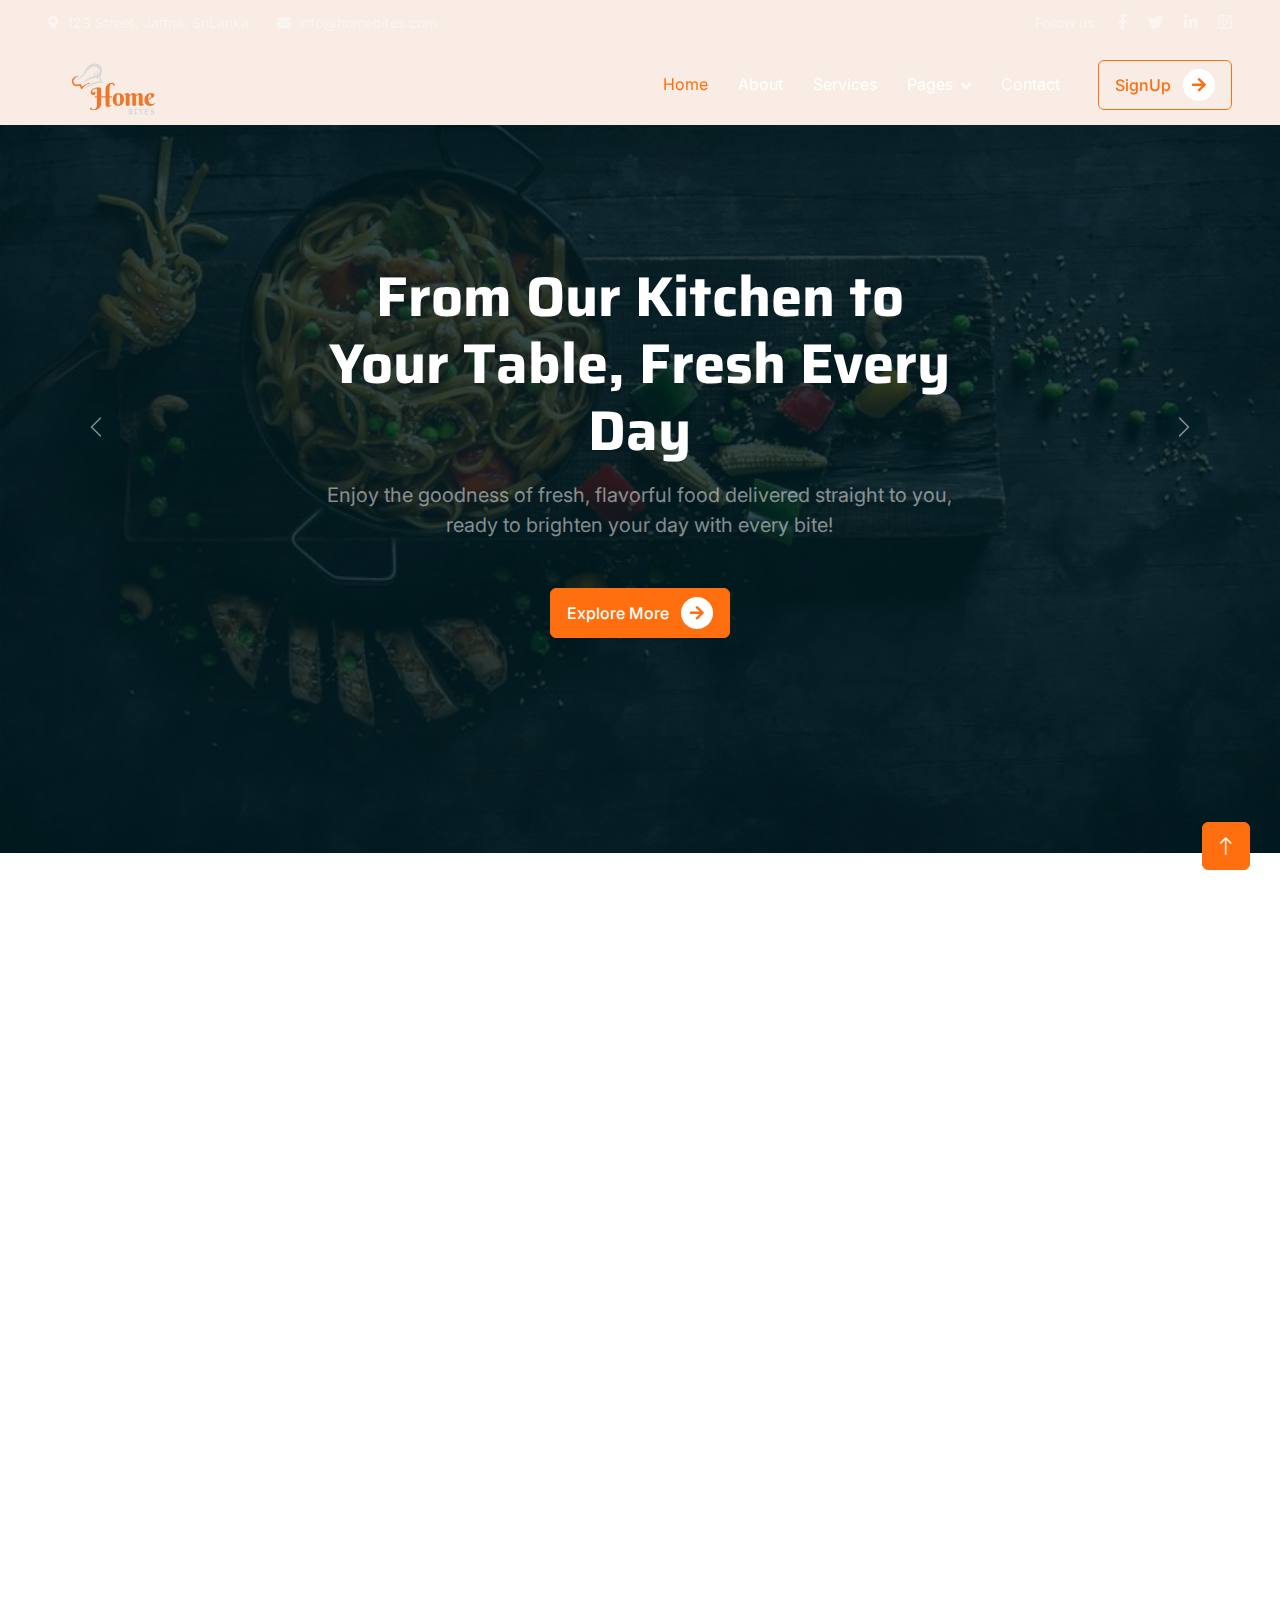
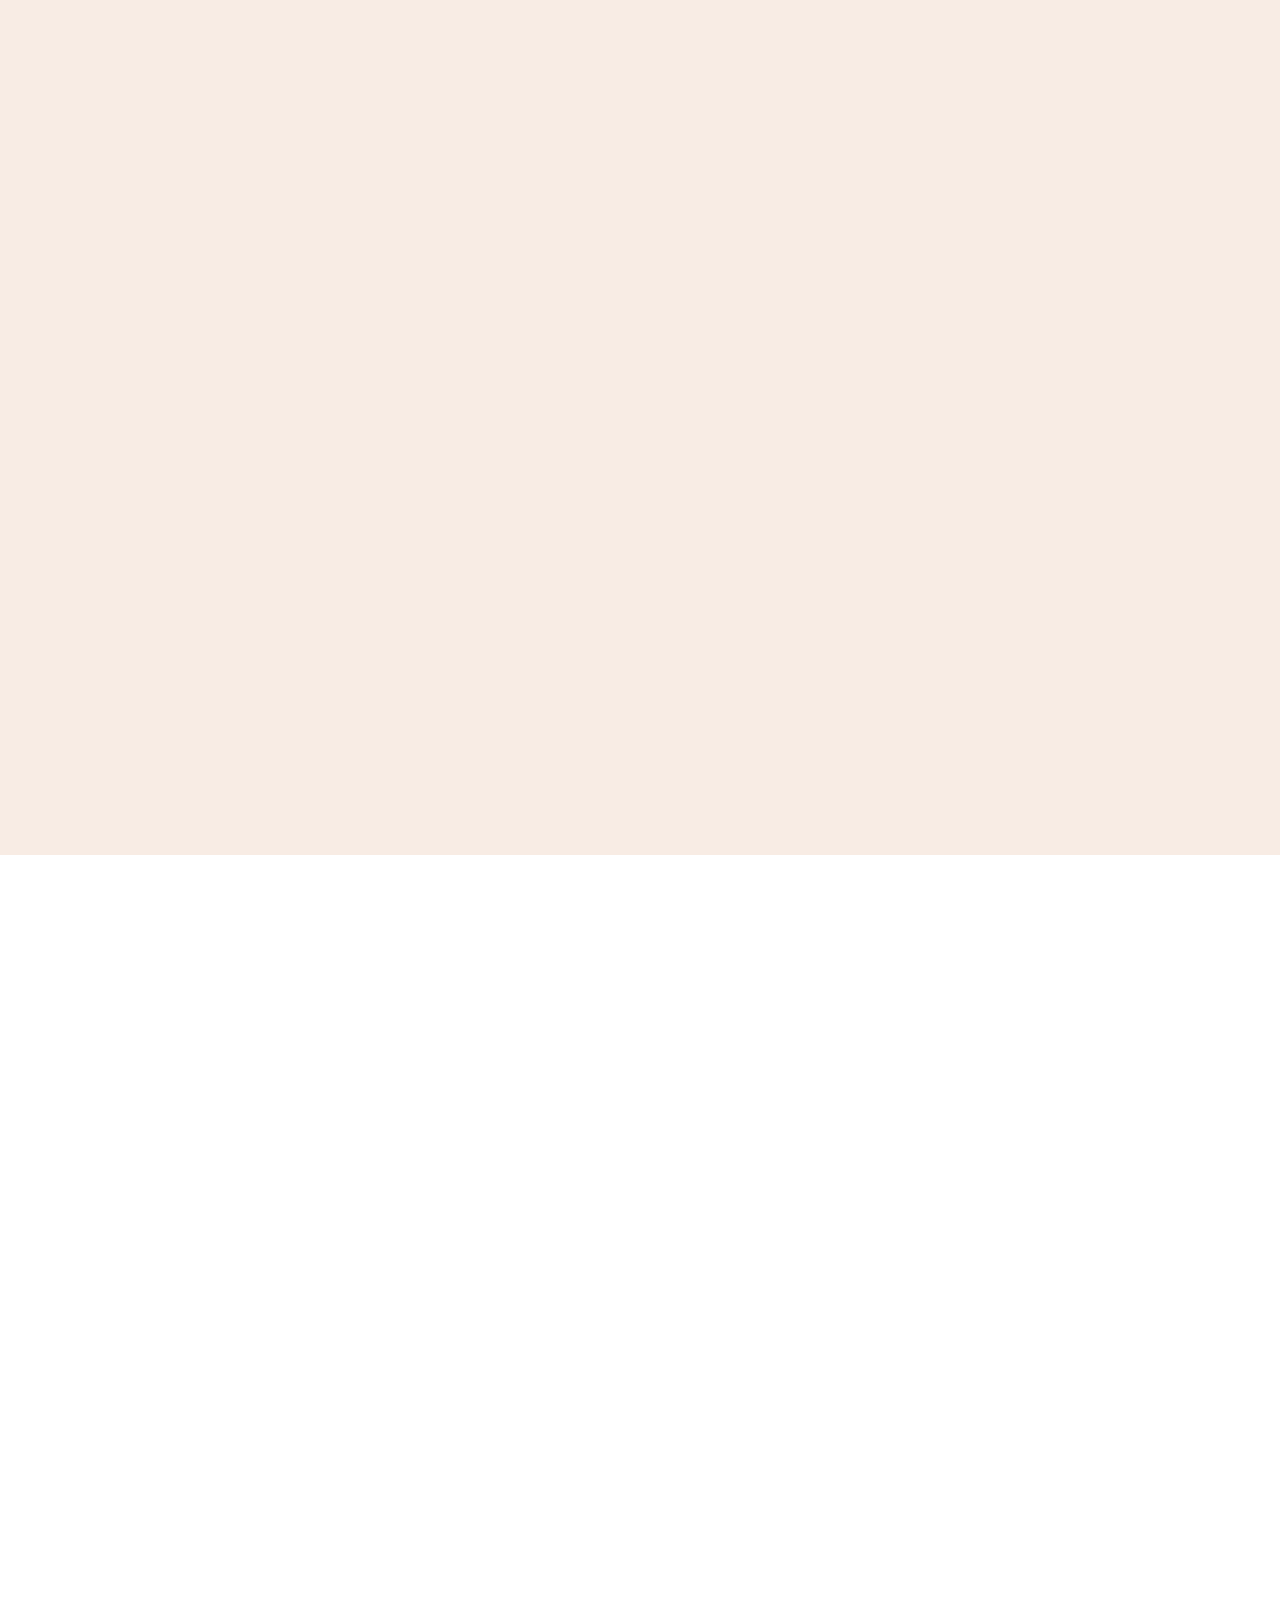
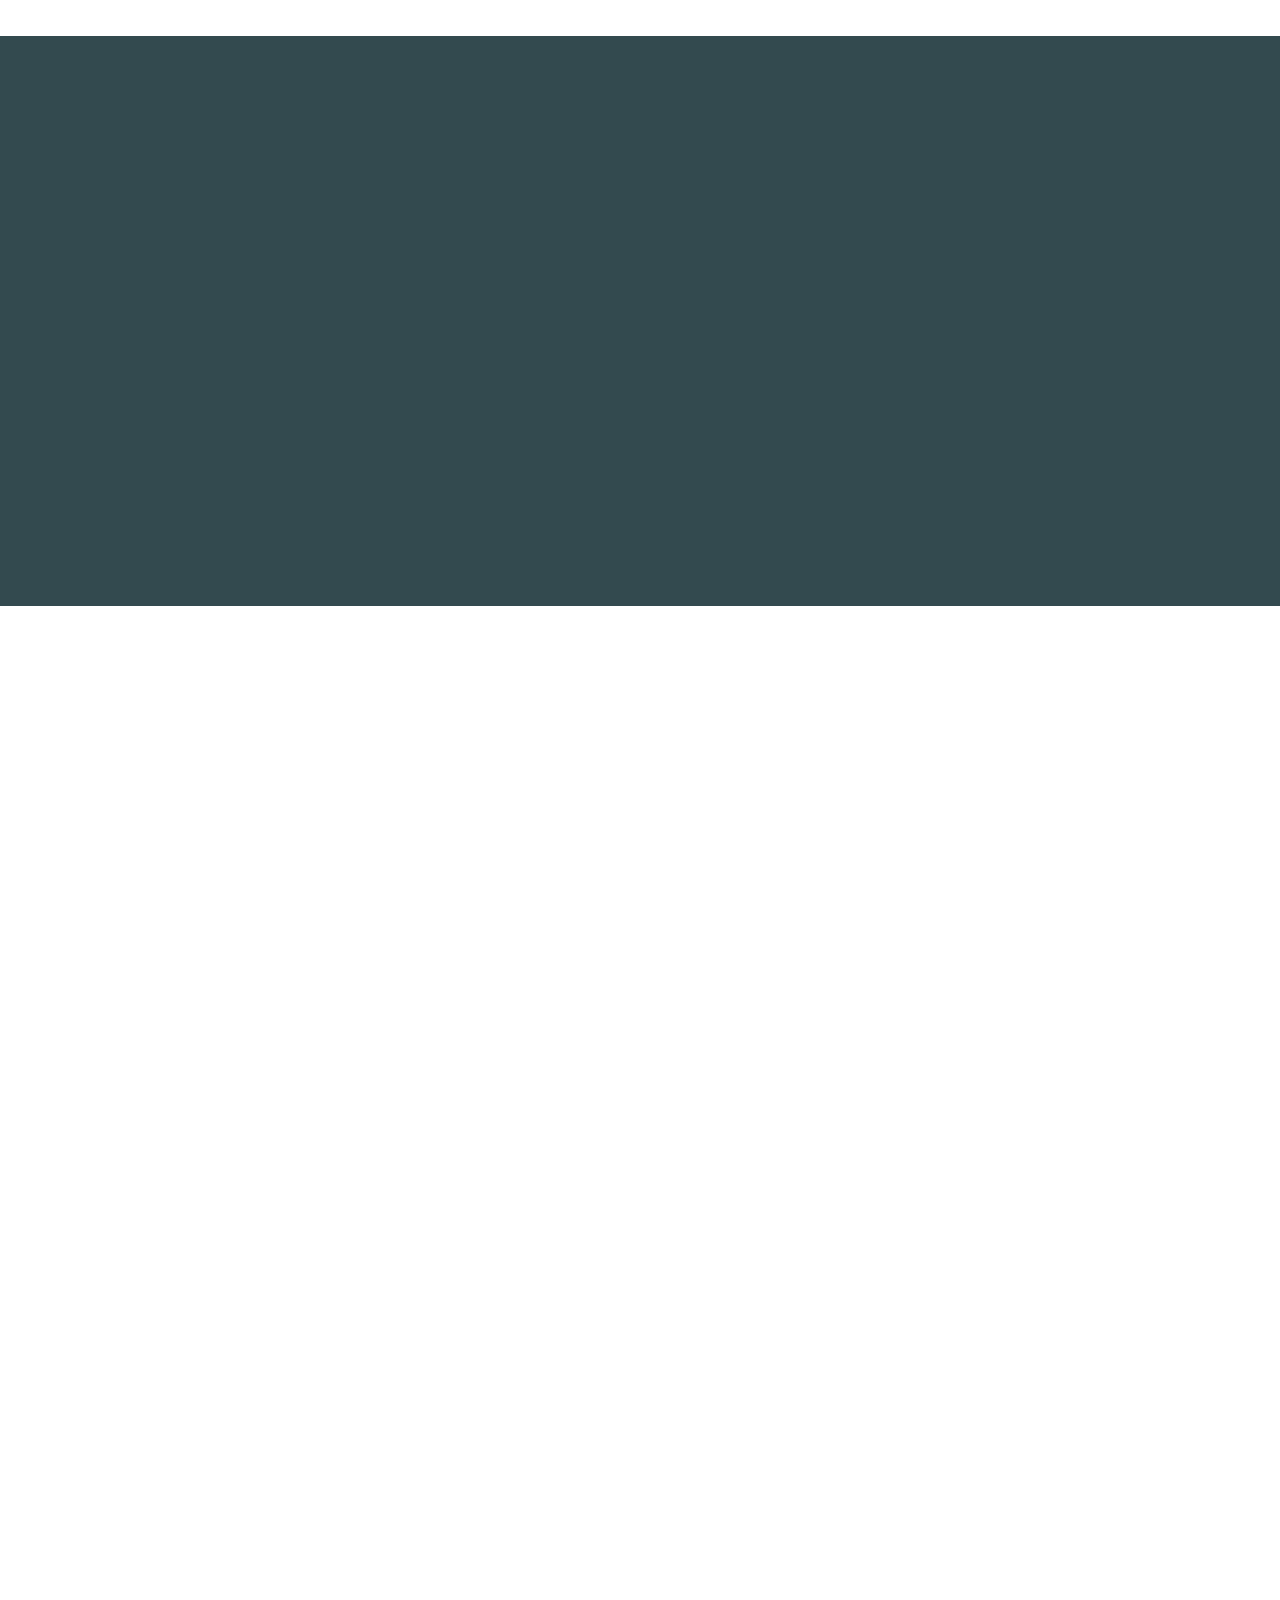
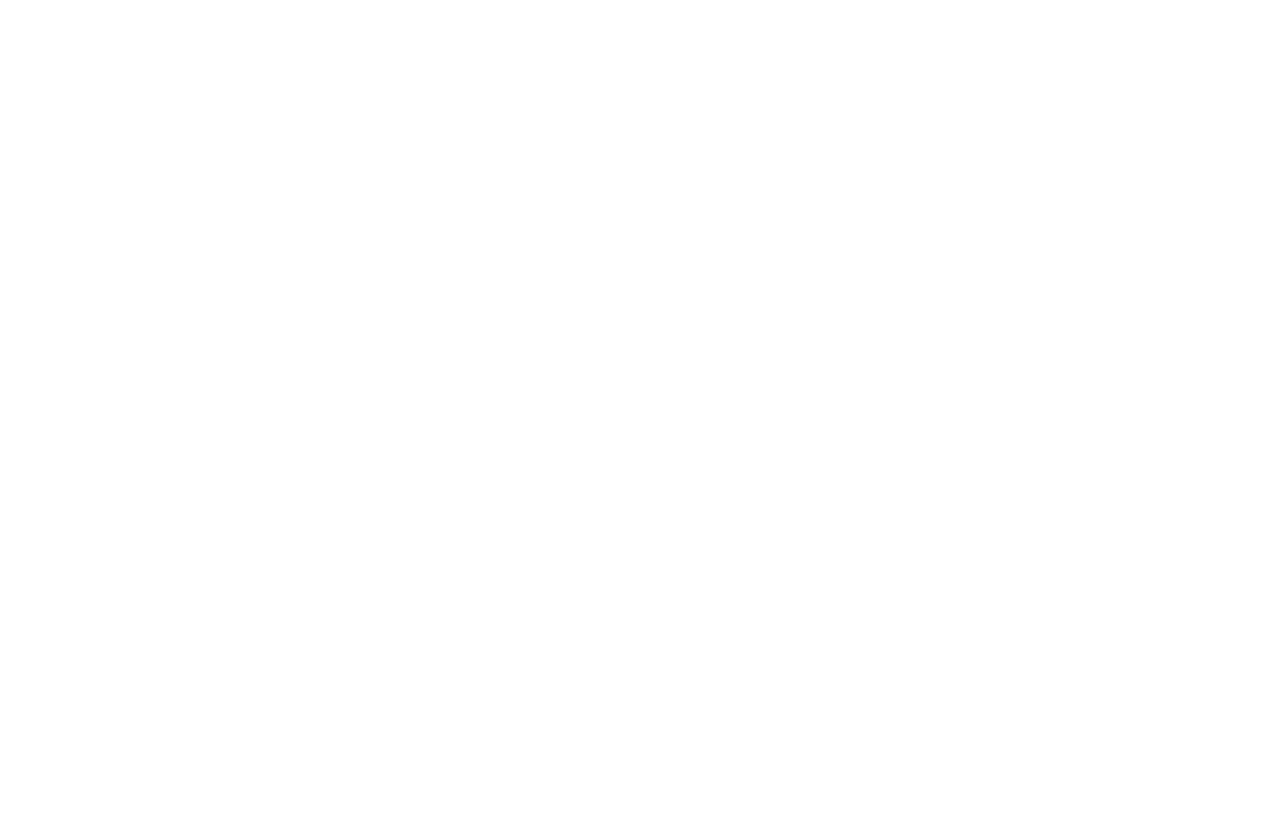
==== index.html @ 3752bce7 "Nvabar and Hero done" ====
<!DOCTYPE html>
<!DOCTYPE html>
<html lang="en">

<head>
    <meta charset="utf-8">
    <title>HomeBite</title>
    <meta content="width=device-width, initial-scale=1.0" name="viewport">
    <meta content="" name="keywords">
    <meta content="" name="description">

    <!-- Favicon -->
    <link href="img/favicon.ico" rel="icon">

    <!-- Google Web Fonts -->
    <link rel="preconnect" href="https://fonts.googleapis.com">
    <link rel="preconnect" href="https://fonts.gstatic.com" crossorigin>
    <link
        href="https://fonts.googleapis.com/css2?family=Inter:wght@400;500;600&family=Saira:wght@500;600;700&display=swap"
        rel="stylesheet">

    <!-- Icon Font Stylesheet -->
    <link href="https://cdnjs.cloudflare.com/ajax/libs/font-awesome/5.10.0/css/all.min.css" rel="stylesheet">
    <link href="https://cdn.jsdelivr.net/npm/bootstrap-icons@1.4.1/font/bootstrap-icons.css" rel="stylesheet">

    <!-- Libraries Stylesheet -->
    <link href="lib/animate/animate.min.css" rel="stylesheet">
    <link href="lib/owlcarousel/assets/owl.carousel.min.css" rel="stylesheet">

    <!-- Customized Bootstrap Stylesheet -->
    <link href="css/bootstrap.min.css" rel="stylesheet">

    <!-- Template Stylesheet -->
    <link href="css/style.css" rel="stylesheet">
</head>

<body>
    <!-- Spinner Start -->
    <div id="spinner"
        class="show bg-white position-fixed translate-middle w-100 vh-100 top-50 start-50 d-flex align-items-center justify-content-center">
        <div class="spinner-grow text-primary" role="status"></div>
    </div>
    <!-- Spinner End -->


    <!-- Navbar Start -->
    <div class="container-fluid fixed-top px-0 wow fadeIn" data-wow-delay="0.1s">
        <div class="top-bar text-white-50 row gx-0 align-items-center d-none d-lg-flex">
            <div class="col-lg-6 px-5 text-start">
                <small><i class="fa fa-map-marker-alt me-2"></i>123 Street, Jaffna, SriLanka</small>
                <small class="ms-4"><i class="fa fa-envelope me-2"></i>info@homebites.com</small>
            </div>
            <div class="col-lg-6 px-5 text-end">
                <small>Follow us:</small>
                <a class="text-white-50 ms-3" href=""><i class="fab fa-facebook-f"></i></a>
                <a class="text-white-50 ms-3" href=""><i class="fab fa-twitter"></i></a>
                <a class="text-white-50 ms-3" href=""><i class="fab fa-linkedin-in"></i></a>
                <a class="text-white-50 ms-3" href=""><i class="fab fa-instagram"></i></a>
            </div>
        </div>

        <nav class="navbar navbar-expand-lg navbar-dark py-lg-0 px-lg-5 wow fadeIn" data-wow-delay="0.1s">
            <a href="index.html" class="navbar-brand">
                <img src='./img/finallogo.png' style="max-height:150px; width: auto; margin-top:30px;">
            </a>
            <button type="button" class="navbar-toggler me-4" data-bs-toggle="collapse"
                data-bs-target="#navbarCollapse">
                <span class="navbar-toggler-icon"></span>
            </button>
            <div class="collapse navbar-collapse" id="navbarCollapse">
                <div class="navbar-nav ms-auto p-4 p-lg-0">
                    <a href="index.html" class="nav-item nav-link active">Home</a>
                    <a href="about.html" class="nav-item nav-link">About</a>
                    <a href="causes.html" class="nav-item nav-link">Services</a>
                    <div class="nav-item dropdown">
                        <a href="#" class="nav-link dropdown-toggle" data-bs-toggle="dropdown">Pages</a>
                        <div class="dropdown-menu m-0">
                            <a href="testimonial.html" class="dropdown-item">Testimonial</a>
                            <a href="404.html" class="dropdown-item">404 Page</a>
                        </div>
                    </div>
                    <a href="contact.html" class="nav-item nav-link">Contact</a>
                </div>
                <div class="d-none d-lg-flex ms-2">
                    <a class="btn btn-outline-primary py-2 px-3" href="">
                        SignUp
                        <div class="d-inline-flex btn-sm-square bg-white text-primary rounded-circle ms-2">
                            <i class="fa fa-arrow-right"></i>
                        </div>
                    </a>
                </div>
            </div>
        </nav>

    </div>
    <!-- Navbar End -->


    <!-- Carousel Start -->
    <div class="container-fluid p-0 mb-5">
        <div id="header-carousel" class="carousel slide" data-bs-ride="carousel">
            <div class="carousel-inner">
                <div class="carousel-item active">
                    <img class="w-100" src="img/carousel-1.jpg" alt="Image">
                    <div class="carousel-caption">
                        <div class="container">
                            <div class="row justify-content-center">
                                <div class="col-lg-7 pt-5">
                                    <h1 class="display-4 text-white mb-3 animated slideInDown">From Our Kitchen to Your
                                        Table, Fresh Every Day</h1>
                                    <p class="fs-5 text-white-50 mb-5 animated slideInDown">Enjoy the goodness of fresh,
                                        flavorful food delivered straight to you, ready to brighten your day with every
                                        bite!</p>
                                    <a class="btn btn-primary py-2 px-3 animated slideInDown" href="">
                                        Explore More
                                        <div
                                            class="d-inline-flex btn-sm-square bg-white text-primary rounded-circle ms-2">
                                            <i class="fa fa-arrow-right"></i>
                                        </div>
                                    </a>
                                </div>
                            </div>
                        </div>
                    </div>
                </div>
                <div class="carousel-item">
                    <img class="w-100" src="img/carousel-2.jpg" alt="Image">
                    <div class="carousel-caption">
                        <div class="container">
                            <div class="row justify-content-center">
                                <div class="col-lg-7 pt-5">
                                    <h1 class="display-4 text-white mb-3 animated slideInDown">Delicious Meals, Made
                                        Just for You</h1>
                                    <p class="fs-5 text-white-50 mb-5 animated slideInDown">We believe in using only the
                                        highest quality ingredients to create delicious dishes that are made with care
                                        and served with love. </p>
                                    <a class="btn btn-primary py-2 px-3 animated slideInDown" href="">
                                        Explore More
                                        <div
                                            class="d-inline-flex btn-sm-square bg-white text-primary rounded-circle ms-2">
                                            <i class="fa fa-arrow-right"></i>
                                        </div>
                                    </a>
                                </div>
                            </div>
                        </div>
                    </div>
                </div>
            </div>
            <button class="carousel-control-prev" type="button" data-bs-target="#header-carousel" data-bs-slide="prev">
                <span class="carousel-control-prev-icon" aria-hidden="true"></span>
                <span class="visually-hidden">Previous</span>
            </button>
            <button class="carousel-control-next" type="button" data-bs-target="#header-carousel" data-bs-slide="next">
                <span class="carousel-control-next-icon" aria-hidden="true"></span>
                <span class="visually-hidden">Next</span>
            </button>
        </div>
    </div>
    <!-- Carousel End -->


    <!-- About Start -->
    <div class="container-xxl py-5">
        <div class="container">
            <div class="row g-5">
                <div class="col-lg-6 wow fadeInUp" data-wow-delay="0.1s" style='padding-right: 50px;'>
                    <div class="position-relative overflow-hidden h-100"
                        style="min-height: 400px; border-radius: 20px;">
                        <img class="position-absolute w-100 h-100 pt-5 pe-5" src="img/about-1.jpg" alt=""
                            style="object-fit: cover; border-radius: 20px;">
                        <img class="position-absolute top-0 end-0 bg-white ps-2 pb-2" src="img/about-2.jpg" alt=""
                            style="width: 200px; height: 200px; border-radius: 20px;">
                    </div>
                </div>
                <div class="col-lg-6 wow fadeInUp" data-wow-delay="0.5s" style="padding-left: 80px;">
                    <div class="h-100">
                        <div class="d-inline-block rounded-pill bg-secondary text-primary py-1 px-3 mb-3">About Us</div>
                        <h1 class="display-6 mb-5" style="white-space: nowrap; font-size: 35px;">Join us on our journey
                            to celebrate <br>the art of food. </h1>
                        <div class="bg-light border-bottom border-5  rounded p-4 mb-4">
                            <p class="text-dark mb-2">You don’t have to cook fancy or complicated masterpieces – just
                                good food from fresh ingredients.</p>
                            <span class="text-primary">Julia Child</span>
                        </div>
                        <p class="mb-5 mt-5" style='text-align: justify;'>we use only the freshest ingredients, sourced
                            locally whenever possible, to
                            create dishes that are as wholesome as they are delicious. Our team of chefs works
                            tirelessly to perfect every recipe, ensuring that each bite is packed with flavor and love.

                        </p>
                        <a class="btn btn-primary py-2 px-3 me-3" href="">
                            Learn More
                            <div class="d-inline-flex btn-sm-square bg-white text-primary rounded-circle ms-2">
                                <i class="fa fa-arrow-right"></i>
                            </div>
                        </a>
                        <a class="btn btn-outline-primary py-2 px-3" href="">
                            Contact Us
                            <div class="d-inline-flex btn-sm-square bg-primary text-white rounded-circle ms-2">
                                <i class="fa fa-arrow-right"></i>
                            </div>
                        </a>
                    </div>
                </div>
            </div>
        </div>
    </div>
    <!-- About End -->


    <!-- Causes Start -->
    <div class="container-fluid  my-5 py-5">
        <div class="container py-5">
            <div class="text-center mx-auto mb-5 wow fadeInUp" data-wow-delay="0.1s" style="max-width: 100%;">
                <div class="d-inline-block rounded-pill bg-secondary text-primary py-1 px-3 mb-3">Our Menu
                </div>
                <h1 class="display-6 mb-5">Discover a variety of dishes crafted with care.</h1>
            </div>
            <div class="row g-4 justify-content-center">
                <div class="col-lg-4 col-md-6 wow fadeInUp" data-wow-delay="0.1s">
                    <div
                        class="causes-item d-flex flex-column bg-white border-top border-5 border-primary rounded-top overflow-hidden h-100">
                        <div class="text-center p-4 pt-0">
                            <div class="d-inline-block bg-primary text-white rounded-bottom fs-5 pb-1 px-3 mb-4">
                                <small>Rice&Curry</small>
                            </div>
                            <h5 class="mb-3">Education For African Children</h5>
                            <p>Tempor erat elitr rebum at clita dolor diam ipsum sit diam amet diam et eos</p>
                            <div class="causes-progress bg-light p-3 pt-2">
                                <div class="d-flex justify-content-between">
                                    <p class="text-dark">$10,000 <small class="text-body">Goal</small></p>
                                    <p class="text-dark">$9,542 <small class="text-body">Raised</small></p>
                                </div>
                                <div class="progress">
                                    <div class="progress-bar" role="progressbar" aria-valuenow="90" aria-valuemin="0"
                                        aria-valuemax="100">
                                        <span>90%</span>
                                    </div>
                                </div>
                            </div>
                        </div>
                        <div class="position-relative mt-auto">
                            <img class="img-fluid" src="img/courses-1.jpg" alt="">
                            <div class="causes-overlay">
                                <a class="btn btn-outline-primary" href="">
                                    Read More
                                    <div class="d-inline-flex btn-sm-square bg-primary text-white rounded-circle ms-2">
                                        <i class="fa fa-arrow-right"></i>
                                    </div>
                                </a>
                            </div>
                        </div>
                    </div>
                </div>
                <div class="col-lg-4 col-md-6 wow fadeInUp" data-wow-delay="0.3s">
                    <div
                        class="causes-item d-flex flex-column bg-white border-top border-5 border-primary rounded-top overflow-hidden h-100">
                        <div class="text-center p-4 pt-0">
                            <div class="d-inline-block bg-primary text-white rounded-bottom fs-5 pb-1 px-3 mb-4">
                                <small>Pure Water</small>
                            </div>
                            <h5 class="mb-3">Ensure Pure Drinking Water</h5>
                            <p>Tempor erat elitr rebum at clita dolor diam ipsum sit diam amet diam et eos</p>
                            <div class="causes-progress bg-light p-3 pt-2">
                                <div class="d-flex justify-content-between">
                                    <p class="text-dark">$10,000 <small class="text-body">Goal</small></p>
                                    <p class="text-dark">$9,542 <small class="text-body">Raised</small></p>
                                </div>
                                <div class="progress">
                                    <div class="progress-bar" role="progressbar" aria-valuenow="90" aria-valuemin="0"
                                        aria-valuemax="100">
                                        <span>90%</span>
                                    </div>
                                </div>
                            </div>
                        </div>
                        <div class="position-relative mt-auto">
                            <img class="img-fluid" src="img/courses-2.jpg" alt="">
                            <div class="causes-overlay">
                                <a class="btn btn-outline-primary" href="">
                                    Read More
                                    <div class="d-inline-flex btn-sm-square bg-primary text-white rounded-circle ms-2">
                                        <i class="fa fa-arrow-right"></i>
                                    </div>
                                </a>
                            </div>
                        </div>
                    </div>
                </div>
                <div class="col-lg-4 col-md-6 wow fadeInUp" data-wow-delay="0.5s">
                    <div
                        class="causes-item d-flex flex-column bg-white border-top border-5 border-primary rounded-top overflow-hidden h-100">
                        <div class="text-center p-4 pt-0">
                            <div class="d-inline-block bg-primary text-white rounded-bottom fs-5 pb-1 px-3 mb-4">
                                <small>Healthy Life</small>
                            </div>
                            <h5 class="mb-3">Ensure Medical Treatment</h5>
                            <p>Tempor erat elitr rebum at clita dolor diam ipsum sit diam amet diam et eos</p>
                            <div class="causes-progress bg-light p-3 pt-2">
                                <div class="d-flex justify-content-between">
                                    <p class="text-dark">$10,000 <small class="text-body">Goal</small></p>
                                    <p class="text-dark">$9,542 <small class="text-body">Raised</small></p>
                                </div>
                                <div class="progress">
                                    <div class="progress-bar" role="progressbar" aria-valuenow="90" aria-valuemin="0"
                                        aria-valuemax="100">
                                        <span>90%</span>
                                    </div>
                                </div>
                            </div>
                        </div>
                        <div class="position-relative mt-auto">
                            <img class="img-fluid" src="img/courses-3.jpg" alt="">
                            <div class="causes-overlay">
                                <a class="btn btn-outline-primary" href="">
                                    Read More
                                    <div class="d-inline-flex btn-sm-square bg-primary text-white rounded-circle ms-2">
                                        <i class="fa fa-arrow-right"></i>
                                    </div>
                                </a>
                            </div>
                        </div>
                    </div>
                </div>
            </div>
        </div>
    </div>
    <!-- Causes End -->


    <!-- Service Start -->
    <div class="container-xxl py-5">
        <div class="container">
            <div class="text-center mx-auto mb-5 wow fadeInUp" data-wow-delay="0.1s" style="max-width: 500px;">
                <div class="d-inline-block rounded-pill bg-secondary text-primary py-1 px-3 mb-3">What We Do</div>
                <h1 class="display-6 mb-5">Learn More What We Do And Get Involved</h1>
            </div>
            <div class="row g-4 justify-content-center">
                <div class="col-lg-4 col-md-6 wow fadeInUp" data-wow-delay="0.1s">
                    <div class="service-item bg-white text-center h-100 p-4 p-xl-5">
                        <img class="img-fluid mb-4" src="img/icon-1.png" alt="">
                        <h4 class="mb-3">Child Education</h4>
                        <p class="mb-4">Tempor ut dolore lorem kasd vero ipsum sit eirmod sit. Ipsum diam justo sed vero
                            dolor duo.</p>
                        <a class="btn btn-outline-primary px-3" href="">
                            Learn More
                            <div class="d-inline-flex btn-sm-square bg-primary text-white rounded-circle ms-2">
                                <i class="fa fa-arrow-right"></i>
                            </div>
                        </a>
                    </div>
                </div>
                <div class="col-lg-4 col-md-6 wow fadeInUp" data-wow-delay="0.3s">
                    <div class="service-item bg-white text-center h-100 p-4 p-xl-5">
                        <img class="img-fluid mb-4" src="img/icon-2.png" alt="">
                        <h4 class="mb-3">Medical Treatment</h4>
                        <p class="mb-4">Tempor ut dolore lorem kasd vero ipsum sit eirmod sit. Ipsum diam justo sed vero
                            dolor duo.</p>
                        <a class="btn btn-outline-primary px-3" href="">
                            Learn More
                            <div class="d-inline-flex btn-sm-square bg-primary text-white rounded-circle ms-2">
                                <i class="fa fa-arrow-right"></i>
                            </div>
                        </a>
                    </div>
                </div>
                <div class="col-lg-4 col-md-6 wow fadeInUp" data-wow-delay="0.5s">
                    <div class="service-item bg-white text-center h-100 p-4 p-xl-5">
                        <img class="img-fluid mb-4" src="img/icon-3.png" alt="">
                        <h4 class="mb-3">Pure Drinking Water</h4>
                        <p class="mb-4">Tempor ut dolore lorem kasd vero ipsum sit eirmod sit. Ipsum diam justo sed vero
                            dolor duo.</p>
                        <a class="btn btn-outline-primary px-3" href="">
                            Learn More
                            <div class="d-inline-flex btn-sm-square bg-primary text-white rounded-circle ms-2">
                                <i class="fa fa-arrow-right"></i>
                            </div>
                        </a>
                    </div>
                </div>
            </div>
        </div>
    </div>
    <!-- Service End -->


    <!-- Donate Start -->
    <div class="container-fluid donate my-5 py-5" data-parallax="scroll" data-image-src="img/carousel-2.jpg">
        <div class="container py-5">
            <div class="row g-5 align-items-center">
                <div class="col-lg-6 wow fadeIn" data-wow-delay="0.1s">
                    <div class="d-inline-block rounded-pill bg-secondary text-primary py-1 px-3 mb-3">Donate Now</div>
                    <h1 class="display-6 text-white mb-5">Thanks For The Results Achieved With You</h1>
                    <p class="text-white-50 mb-0">Tempor erat elitr rebum at clita. Diam dolor diam ipsum sit. Aliqu
                        diam amet diam et eos. Clita erat ipsum et lorem et sit, sed stet lorem sit clita duo justo
                        magna dolore erat amet</p>
                </div>
                <div class="col-lg-6 wow fadeIn" data-wow-delay="0.5s">
                    <div class="h-100 bg-white p-5">
                        <form>
                            <div class="row g-3">
                                <div class="col-12">
                                    <div class="form-floating">
                                        <input type="text" class="form-control bg-light border-0" id="name"
                                            placeholder="Your Name">
                                        <label for="name">Your Name</label>
                                    </div>
                                </div>
                                <div class="col-12">
                                    <div class="form-floating">
                                        <input type="email" class="form-control bg-light border-0" id="email"
                                            placeholder="Your Email">
                                        <label for="email">Your Email</label>
                                    </div>
                                </div>
                                <div class="col-12">
                                    <div class="btn-group d-flex justify-content-around">
                                        <input type="radio" class="btn-check" name="btnradio" id="btnradio1" checked>
                                        <label class="btn btn-light py-3" for="btnradio1">$10</label>

                                        <input type="radio" class="btn-check" name="btnradio" id="btnradio2">
                                        <label class="btn btn-light py-3" for="btnradio2">$20</label>

                                        <input type="radio" class="btn-check" name="btnradio" id="btnradio3">
                                        <label class="btn btn-light py-3" for="btnradio3">$30</label>
                                    </div>
                                </div>
                                <div class="col-12">
                                    <button class="btn btn-primary px-5" style="height: 60px;">
                                        Donate Now
                                        <div
                                            class="d-inline-flex btn-sm-square bg-white text-primary rounded-circle ms-2">
                                            <i class="fa fa-arrow-right"></i>
                                        </div>
                                    </button>
                                </div>
                            </div>
                        </form>
                    </div>
                </div>
            </div>
        </div>
    </div>
    <!-- Donate End -->


    <!-- Team Start -->
    <div class="container-xxl py-5">
        <div class="container">
            <div class="text-center mx-auto mb-5 wow fadeInUp" data-wow-delay="0.1s" style="max-width: 500px;">
                <div class="d-inline-block rounded-pill bg-secondary text-primary py-1 px-3 mb-3">Team Members</div>
                <h1 class="display-6 mb-5">Let's Meet With Our Ordinary Soldiers</h1>
            </div>
            <div class="row g-4">
                <div class="col-lg-3 col-md-6 wow fadeInUp" data-wow-delay="0.1s">
                    <div class="team-item position-relative rounded overflow-hidden">
                        <div class="overflow-hidden">
                            <img class="img-fluid" src="img/team-1.jpg" alt="">
                        </div>
                        <div class="team-text bg-light text-center p-4">
                            <h5>Full Name</h5>
                            <p class="text-primary">Designation</p>
                            <div class="team-social text-center">
                                <a class="btn btn-square" href=""><i class="fab fa-facebook-f"></i></a>
                                <a class="btn btn-square" href=""><i class="fab fa-twitter"></i></a>
                                <a class="btn btn-square" href=""><i class="fab fa-instagram"></i></a>
                            </div>
                        </div>
                    </div>
                </div>
                <div class="col-lg-3 col-md-6 wow fadeInUp" data-wow-delay="0.3s">
                    <div class="team-item position-relative rounded overflow-hidden">
                        <div class="overflow-hidden">
                            <img class="img-fluid" src="img/team-2.jpg" alt="">
                        </div>
                        <div class="team-text bg-light text-center p-4">
                            <h5>Full Name</h5>
                            <p class="text-primary">Designation</p>
                            <div class="team-social text-center">
                                <a class="btn btn-square" href=""><i class="fab fa-facebook-f"></i></a>
                                <a class="btn btn-square" href=""><i class="fab fa-twitter"></i></a>
                                <a class="btn btn-square" href=""><i class="fab fa-instagram"></i></a>
                            </div>
                        </div>
                    </div>
                </div>
                <div class="col-lg-3 col-md-6 wow fadeInUp" data-wow-delay="0.5s">
                    <div class="team-item position-relative rounded overflow-hidden">
                        <div class="overflow-hidden">
                            <img class="img-fluid" src="img/team-3.jpg" alt="">
                        </div>
                        <div class="team-text bg-light text-center p-4">
                            <h5>Full Name</h5>
                            <p class="text-primary">Designation</p>
                            <div class="team-social text-center">
                                <a class="btn btn-square" href=""><i class="fab fa-facebook-f"></i></a>
                                <a class="btn btn-square" href=""><i class="fab fa-twitter"></i></a>
                                <a class="btn btn-square" href=""><i class="fab fa-instagram"></i></a>
                            </div>
                        </div>
                    </div>
                </div>
                <div class="col-lg-3 col-md-6 wow fadeInUp" data-wow-delay="0.7s">
                    <div class="team-item position-relative rounded overflow-hidden">
                        <div class="overflow-hidden">
                            <img class="img-fluid" src="img/team-4.jpg" alt="">
                        </div>
                        <div class="team-text bg-light text-center p-4">
                            <h5>Full Name</h5>
                            <p class="text-primary">Designation</p>
                            <div class="team-social text-center">
                                <a class="btn btn-square" href=""><i class="fab fa-facebook-f"></i></a>
                                <a class="btn btn-square" href=""><i class="fab fa-twitter"></i></a>
                                <a class="btn btn-square" href=""><i class="fab fa-instagram"></i></a>
                            </div>
                        </div>
                    </div>
                </div>
            </div>
        </div>
    </div>
    <!-- Team End -->


    <!-- Testimonial Start -->
    <div class="container-xxl py-5">
        <div class="container">
            <div class="text-center mx-auto mb-5 wow fadeInUp" data-wow-delay="0.1s" style="max-width: 500px;">
                <div class="d-inline-block rounded-pill bg-secondary text-primary py-1 px-3 mb-3">Testimonial</div>
                <h1 class="display-6 mb-5">Trusted By Thousands Of People And Nonprofits</h1>
            </div>
            <div class="owl-carousel testimonial-carousel wow fadeInUp" data-wow-delay="0.1s">
                <div class="testimonial-item text-center">
                    <img class="img-fluid bg-light rounded-circle p-2 mx-auto mb-4" src="img/testimonial-1.jpg"
                        style="width: 100px; height: 100px;">
                    <div class="testimonial-text rounded text-center p-4">
                        <p>Clita clita tempor justo dolor ipsum amet kasd amet duo justo duo duo labore sed sed. Magna
                            ut diam sit et amet stet eos sed clita erat magna elitr erat sit sit erat at rebum justo sea
                            clita.</p>
                        <h5 class="mb-1">Doner Name</h5>
                        <span class="fst-italic">Profession</span>
                    </div>
                </div>
                <div class="testimonial-item text-center">
                    <img class="img-fluid bg-light rounded-circle p-2 mx-auto mb-4" src="img/testimonial-2.jpg"
                        style="width: 100px; height: 100px;">
                    <div class="testimonial-text rounded text-center p-4">
                        <p>Clita clita tempor justo dolor ipsum amet kasd amet duo justo duo duo labore sed sed. Magna
                            ut diam sit et amet stet eos sed clita erat magna elitr erat sit sit erat at rebum justo sea
                            clita.</p>
                        <h5 class="mb-1">Doner Name</h5>
                        <span class="fst-italic">Profession</span>
                    </div>
                </div>
                <div class="testimonial-item text-center">
                    <img class="img-fluid bg-light rounded-circle p-2 mx-auto mb-4" src="img/testimonial-3.jpg"
                        style="width: 100px; height: 100px;">
                    <div class="testimonial-text rounded text-center p-4">
                        <p>Clita clita tempor justo dolor ipsum amet kasd amet duo justo duo duo labore sed sed. Magna
                            ut diam sit et amet stet eos sed clita erat magna elitr erat sit sit erat at rebum justo sea
                            clita.</p>
                        <h5 class="mb-1">Doner Name</h5>
                        <span class="fst-italic">Profession</span>
                    </div>
                </div>
            </div>
        </div>
    </div>
    <!-- Testimonial End -->


    <!-- Footer Start -->
    <div class="container-fluid bg-dark text-white-50 footer mt-5 pt-5 wow fadeIn" data-wow-delay="0.1s">
        <div class="container py-5">
            <div class="row g-5">
                <div class="col-lg-3 col-md-6">
                    <h1 class="fw-bold text-primary mb-4">Chari<span class="text-white">Team</span></h1>
                    <p>Diam dolor diam ipsum sit. Aliqu diam amet diam et eos. Clita erat ipsum et lorem et sit, sed
                        stet lorem sit clita</p>
                    <div class="d-flex pt-2">
                        <a class="btn btn-square me-1" href=""><i class="fab fa-twitter"></i></a>
                        <a class="btn btn-square me-1" href=""><i class="fab fa-facebook-f"></i></a>
                        <a class="btn btn-square me-1" href=""><i class="fab fa-youtube"></i></a>
                        <a class="btn btn-square me-0" href=""><i class="fab fa-linkedin-in"></i></a>
                    </div>
                </div>
                <div class="col-lg-3 col-md-6">
                    <h5 class="text-light mb-4">Address</h5>
                    <p><i class="fa fa-map-marker-alt me-3"></i>123 Street, New York, USA</p>
                    <p><i class="fa fa-phone-alt me-3"></i>+012 345 67890</p>
                    <p><i class="fa fa-envelope me-3"></i>info@example.com</p>
                </div>
                <div class="col-lg-3 col-md-6">
                    <h5 class="text-light mb-4">Quick Links</h5>
                    <a class="btn btn-link" href="">About Us</a>
                    <a class="btn btn-link" href="">Contact Us</a>
                    <a class="btn btn-link" href="">Our Services</a>
                    <a class="btn btn-link" href="">Terms & Condition</a>
                    <a class="btn btn-link" href="">Support</a>
                </div>
                <div class="col-lg-3 col-md-6">
                    <h5 class="text-light mb-4">Newsletter</h5>
                    <p>Dolor amet sit justo amet elitr clita ipsum elitr est.</p>
                    <div class="position-relative mx-auto" style="max-width: 400px;">
                        <input class="form-control bg-transparent w-100 py-3 ps-4 pe-5" type="text"
                            placeholder="Your email">
                        <button type="button"
                            class="btn btn-primary py-2 position-absolute top-0 end-0 mt-2 me-2">SignUp</button>
                    </div>
                </div>
            </div>
        </div>
        <div class="container-fluid copyright">
            <div class="container">
                <div class="row">
                    <div class="col-md-6 text-center text-md-start mb-3 mb-md-0">
                        &copy; <a href="#">Your Site Name</a>, All Right Reserved.
                    </div>
                    <div class="col-md-6 text-center text-md-end">
                        <!--/*** This template is free as long as you keep the footer author’s credit link/attribution link/backlink. If you'd like to use the template without the footer author’s credit link/attribution link/backlink, you can purchase the Credit Removal License from "https://htmlcodex.com/credit-removal". Thank you for your support. ***/-->
                        Designed By <a href="https://htmlcodex.com">HTML Codex</a>
                    </div>
                </div>
            </div>
        </div>
    </div>
    <!-- Footer End -->


    <!-- Back to Top -->
    <a href="#" class="btn btn-lg btn-primary btn-lg-square back-to-top"><i class="bi bi-arrow-up"></i></a>


    <!-- JavaScript Libraries -->
    <script src="https://code.jquery.com/jquery-3.4.1.min.js"></script>
    <script src="https://cdn.jsdelivr.net/npm/bootstrap@5.0.0/dist/js/bootstrap.bundle.min.js"></script>
    <script src="lib/wow/wow.min.js"></script>
    <script src="lib/easing/easing.min.js"></script>
    <script src="lib/waypoints/waypoints.min.js"></script>
    <script src="lib/owlcarousel/owl.carousel.min.js"></script>
    <script src="lib/parallax/parallax.min.js"></script>

    <!-- Template Javascript -->
    <script src="js/main.js"></script>
</body>

</html>
---- css/style.css ----
/********** Template CSS **********/
:root {
    --primary: #FF6F0F;
    --secondary: #FFF0E6;
    --light: #F8F8F9;
    --dark: #001D23;
}

.back-to-top {
    position: fixed;
    display: none;
    right: 30px;
    bottom: 30px;
    z-index: 99;
}


/*** Spinner ***/
#spinner {
    opacity: 0;
    visibility: hidden;
    transition: opacity .5s ease-out, visibility 0s linear .5s;
    z-index: 99999;
}

#spinner.show {
    transition: opacity .5s ease-out, visibility 0s linear 0s;
    visibility: visible;
    opacity: 1;
}


/*** Button ***/
.btn {
    font-weight: 500;
    transition: .5s;
}

.btn.btn-primary,
.btn.btn-outline-primary:hover {
    color: #FFFFFF;
}

.btn.btn-primary:hover {
    color: var(--primary);
    background: transparent;
}

.btn-square {
    width: 38px;
    height: 38px;
}

.btn-sm-square {
    width: 32px;
    height: 32px;
}

.btn-lg-square {
    width: 48px;
    height: 48px;
}

.btn-square,
.btn-sm-square,
.btn-lg-square {
    padding: 0;
    display: flex;
    align-items: center;
    justify-content: center;
    font-weight: normal;
}


/*** Navbar ***/
.fixed-top {
    transition: .5s;
}

.top-bar {
    height: 45px;
    border-bottom: 1px solid rgba(255, 255, 255, .07);
}

.navbar .dropdown-toggle::after {
    border: none;
    content: "\f107";
    font-family: "Font Awesome 5 Free";
    font-weight: 900;
    vertical-align: middle;
    margin-left: 8px;
}

.navbar {
    height: 80px; /* Adjust this value as per your desired navbar height */
    display: flex;
    align-items: center;
}

.container-fluid {
background-color: #f8ece4;
}

.navbar .navbar-nav .nav-link {
    margin-right: 30px;
    padding: 25px 0;
    color: #FFFFFF;
    outline: none;
}

.navbar .navbar-nav .nav-link:hover,
.navbar .navbar-nav .nav-link.active {
    color: var(--primary);
}

@media (max-width: 991.98px) {
    .navbar .navbar-nav {
        margin-top: 10px;
        border-top: 1px solid rgba(0, 0, 0, .07);
        background: var(--dark);
    }

    .navbar .navbar-nav .nav-link {
        padding: 10px 0;
    }
}

@media (min-width: 992px) {
    .navbar .nav-item .dropdown-menu {
        display: block;
        visibility: hidden;
        top: 100%;
        transform: rotateX(-75deg);
        transform-origin: 0% 0%;
        transition: .5s;
        opacity: 0;
    }

    .navbar .nav-item:hover .dropdown-menu {
        transform: rotateX(0deg);
        visibility: visible;
        transition: .5s;
        opacity: 1;
    }
}


/*** Header ***/
.carousel-caption {
    top: 0;
    left: 0;
    right: 0;
    bottom: 0;
    display: flex;
    align-items: center;
    justify-content: center;
    text-align: center;
    background: rgba(0, 29, 35, .8);
    z-index: 1;
}

.carousel-control-prev,
.carousel-control-next {
    width: 15%;
}

.carousel-control-prev-icon,
.carousel-control-next-icon {
    width: 3rem;
    height: 3rem;
    background-color: var(--dark);
    border: 12px solid var(--dark);
    border-radius: 3rem;
}

@media (max-width: 768px) {
    #header-carousel .carousel-item {
        position: relative;
        min-height: 450px;
    }
    
    #header-carousel .carousel-item img {
        position: absolute;
        width: 100%;
        height: 100%;
        object-fit: cover;
    }
}

.page-header {
    padding-top: 12rem;
    padding-bottom: 6rem;
    background: linear-gradient(rgba(0, 29, 35, .8), rgba(0, 29, 35, .8)), url(../img/carousel-1.jpg) center center no-repeat;
    background-size: cover;
}

.page-header .breadcrumb-item+.breadcrumb-item::before {
    color: #999999;
}


/*** Causes ***/
.causes-item .progress {
    height: 5px;
    border-radius: 0;
    overflow: visible;
}

.causes-item .progress .progress-bar {
    position: relative;
    overflow: visible;
    width: 0px;
    border-radius: 0;
    transition: 5s;
}

.causes-item .progress .progress-bar span {
    position: absolute;
    top: -7px;
    right: 0;
    width: 40px;
    height: 19px;
    display: flex;
    align-items: center;
    justify-content: center;
    font-size: 12px;
    background: var(--primary);
    color: #FFFFFF;
}

.causes-item .causes-overlay {
    position: absolute;
    width: 100%;
    height: 0;
    top: 0;
    left: 0;
    display: flex;
    align-items: center;
    justify-content: center;
    background: rgba(0, 0, 0, .5);
    overflow: hidden;
    opacity: 0;
    transition: .5s;
}

.causes-item:hover .causes-overlay {
    height: 100%;
    opacity: 1;
}


/*** Service ***/
.service-item {
    box-shadow: 0 0 45px rgba(0, 0, 0, .06);
}


/*** Donate ***/
.donate {
    background: rgba(0, 29, 35, .8);
}

.btn-group .btn-light:hover,
.btn-group input[type="radio"]:checked+label {
    color: var(--primary);
    border-color: var(--primary);
}


/*** Team ***/
.team-item img {
    position: relative;
    top: 0;
    transition: .5s;
}

.team-item:hover img {
    top: -30px;
}

.team-item .team-text {
    position: relative;
    height: 100px;
    transition: .5s;
}

.team-item:hover .team-text {
    margin-top: -60px;
    height: 160px;
}

.team-item .team-text .team-social {
    opacity: 0;
    transition: .5s;
}

.team-item:hover .team-text .team-social {
    opacity: 1;
}

.team-item .team-social .btn {
    display: inline-flex;
    color: var(--primary);
    background: #FFFFFF;
    border-radius: 40px;
}

.team-item .team-social .btn:hover {
    color: #FFFFFF;
    background: var(--primary);
}


/*** Testimonial ***/
.testimonial-carousel::before {
    position: absolute;
    content: "";
    top: 0;
    left: 0;
    height: 100%;
    width: 0;
    background: linear-gradient(to right, rgba(255, 255, 255, 1) 0%, rgba(255, 255, 255, 0) 100%);
    z-index: 1;
}

.testimonial-carousel::after {
    position: absolute;
    content: "";
    top: 0;
    right: 0;
    height: 100%;
    width: 0;
    background: linear-gradient(to left, rgba(255, 255, 255, 1) 0%, rgba(255, 255, 255, 0) 100%);
    z-index: 1;
}

@media (min-width: 768px) {
    .testimonial-carousel::before,
    .testimonial-carousel::after {
        width: 200px;
    }
}

@media (min-width: 992px) {
    .testimonial-carousel::before,
    .testimonial-carousel::after {
        width: 300px;
    }
}

.testimonial-carousel .owl-item .testimonial-text {
    background: var(--light);
    transform: scale(.8);
    transition: .5s;
}

.testimonial-carousel .owl-item.center .testimonial-text {
    background: var(--primary);
    transform: scale(1);
}

.testimonial-carousel .owl-item .testimonial-text *,
.testimonial-carousel .owl-item .testimonial-item img {
    transition: .5s;
}

.testimonial-carousel .owl-item.center .testimonial-text * {
    color: var(--light) !important;
}

.testimonial-carousel .owl-item.center .testimonial-item img {
    background: var(--primary) !important;
} 

.testimonial-carousel .owl-nav {
    position: absolute;
    width: 350px;
    top: 15px;
    left: 50%;
    transform: translateX(-50%);
    display: flex;
    justify-content: space-between;
    opacity: 0;
    transition: .5s;
    z-index: 1;
}

.testimonial-carousel:hover .owl-nav {
    width: 300px;
    opacity: 1;
}

.testimonial-carousel .owl-nav .owl-prev,
.testimonial-carousel .owl-nav .owl-next {
    position: relative;
    color: var(--primary);
    font-size: 45px;
    transition: .5s;
}

.testimonial-carousel .owl-nav .owl-prev:hover,
.testimonial-carousel .owl-nav .owl-next:hover {
    color: var(--dark);
}


/*** Footer ***/

.footer .btn.btn-link {
    display: block;
    margin-bottom: 5px;
    padding: 0;
    text-align: left;
    color: rgba(255,255,255,0.5);
    font-weight: normal;
    text-transform: capitalize;
    transition: .3s;
}

.footer .btn.btn-link::before {
    position: relative;
    content: "\f105";
    font-family: "Font Awesome 5 Free";
    font-weight: 900;
    color: rgba(255,255,255,0.5);
    margin-right: 10px;
}

.footer .btn.btn-link:hover {
    color: var(--light);
    letter-spacing: 1px;
    box-shadow: none;
}

.footer .btn.btn-square {
    color: rgba(255,255,255,0.5);
    border: 1px solid rgba(255,255,255,0.5);
}

.footer .btn.btn-square:hover {
    color: var(--secondary);
    border-color: var(--light);
}

.footer .copyright {
    padding: 25px 0;
    font-size: 15px;
    border-top: 1px solid rgba(256, 256, 256, .1);
}

.footer .copyright a {
    color: var(--secondary);
}

.footer .copyright a:hover {
    color: var(--primary);
}
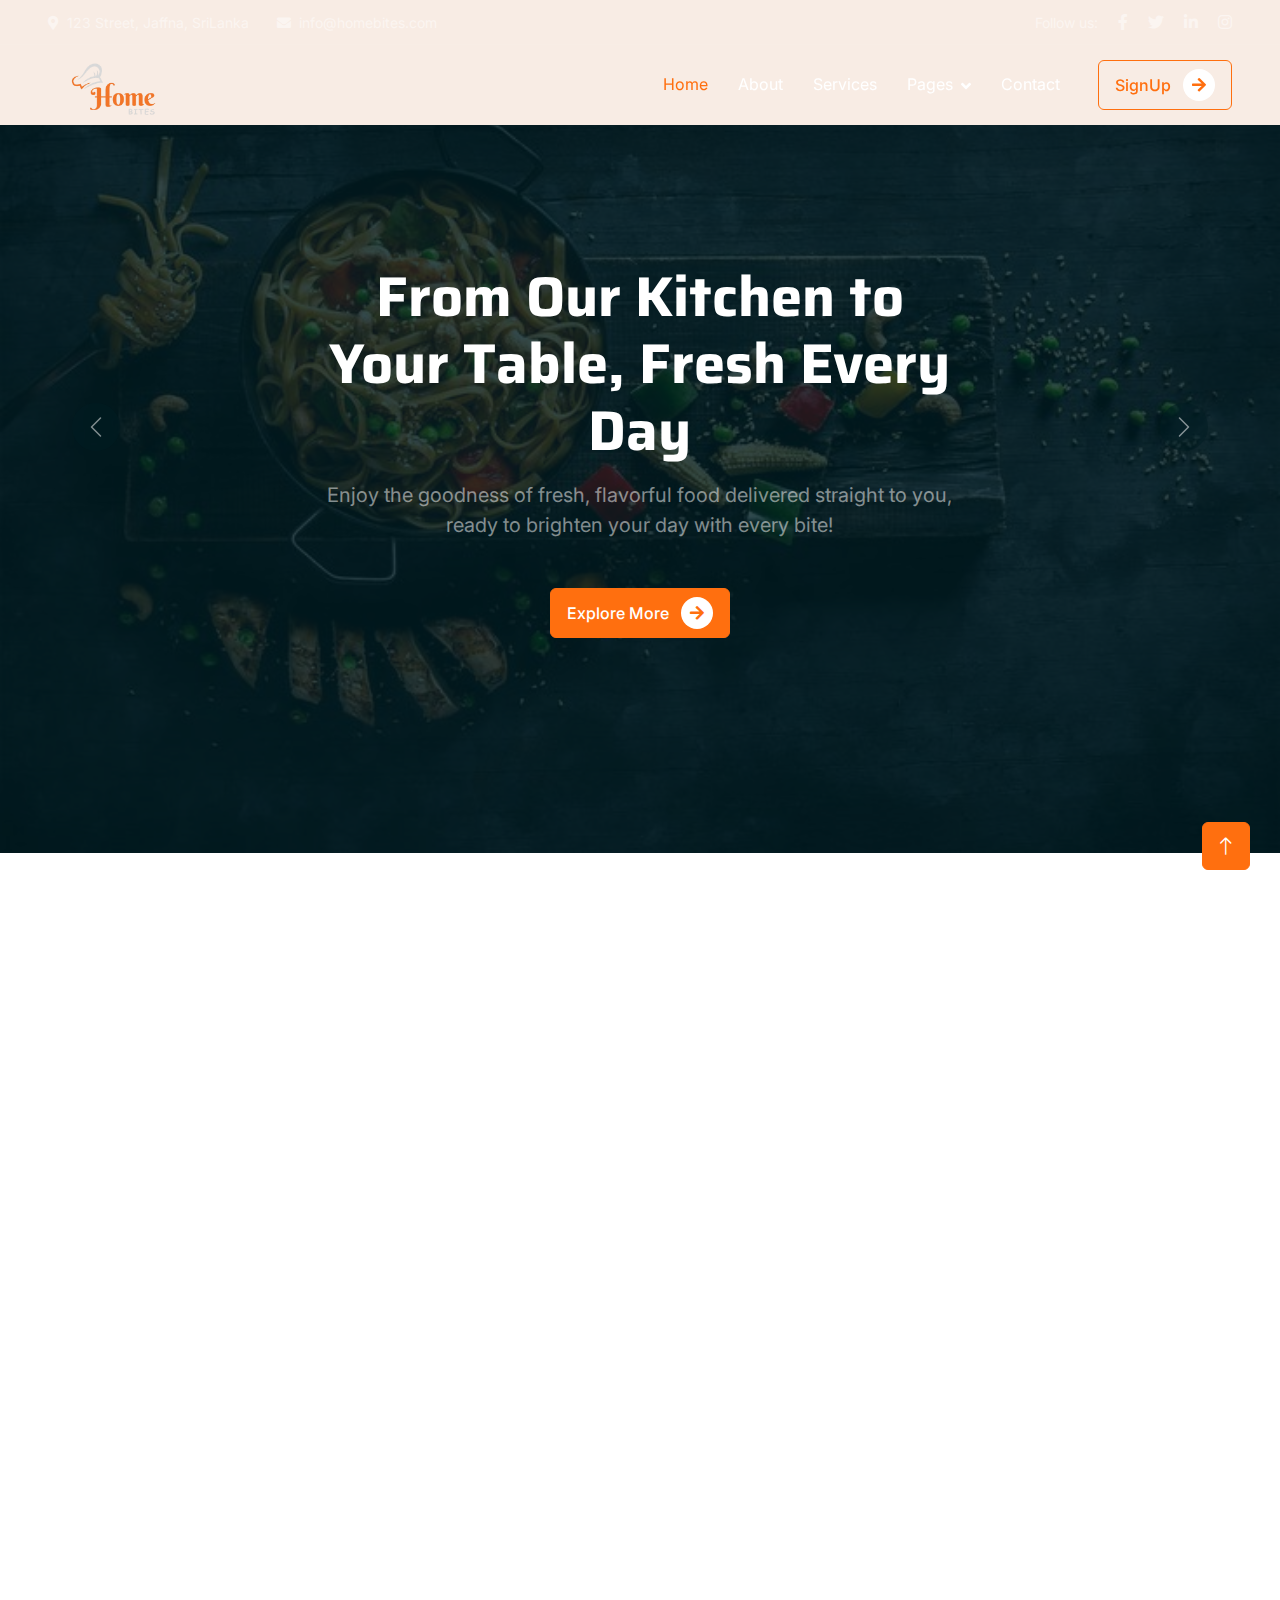
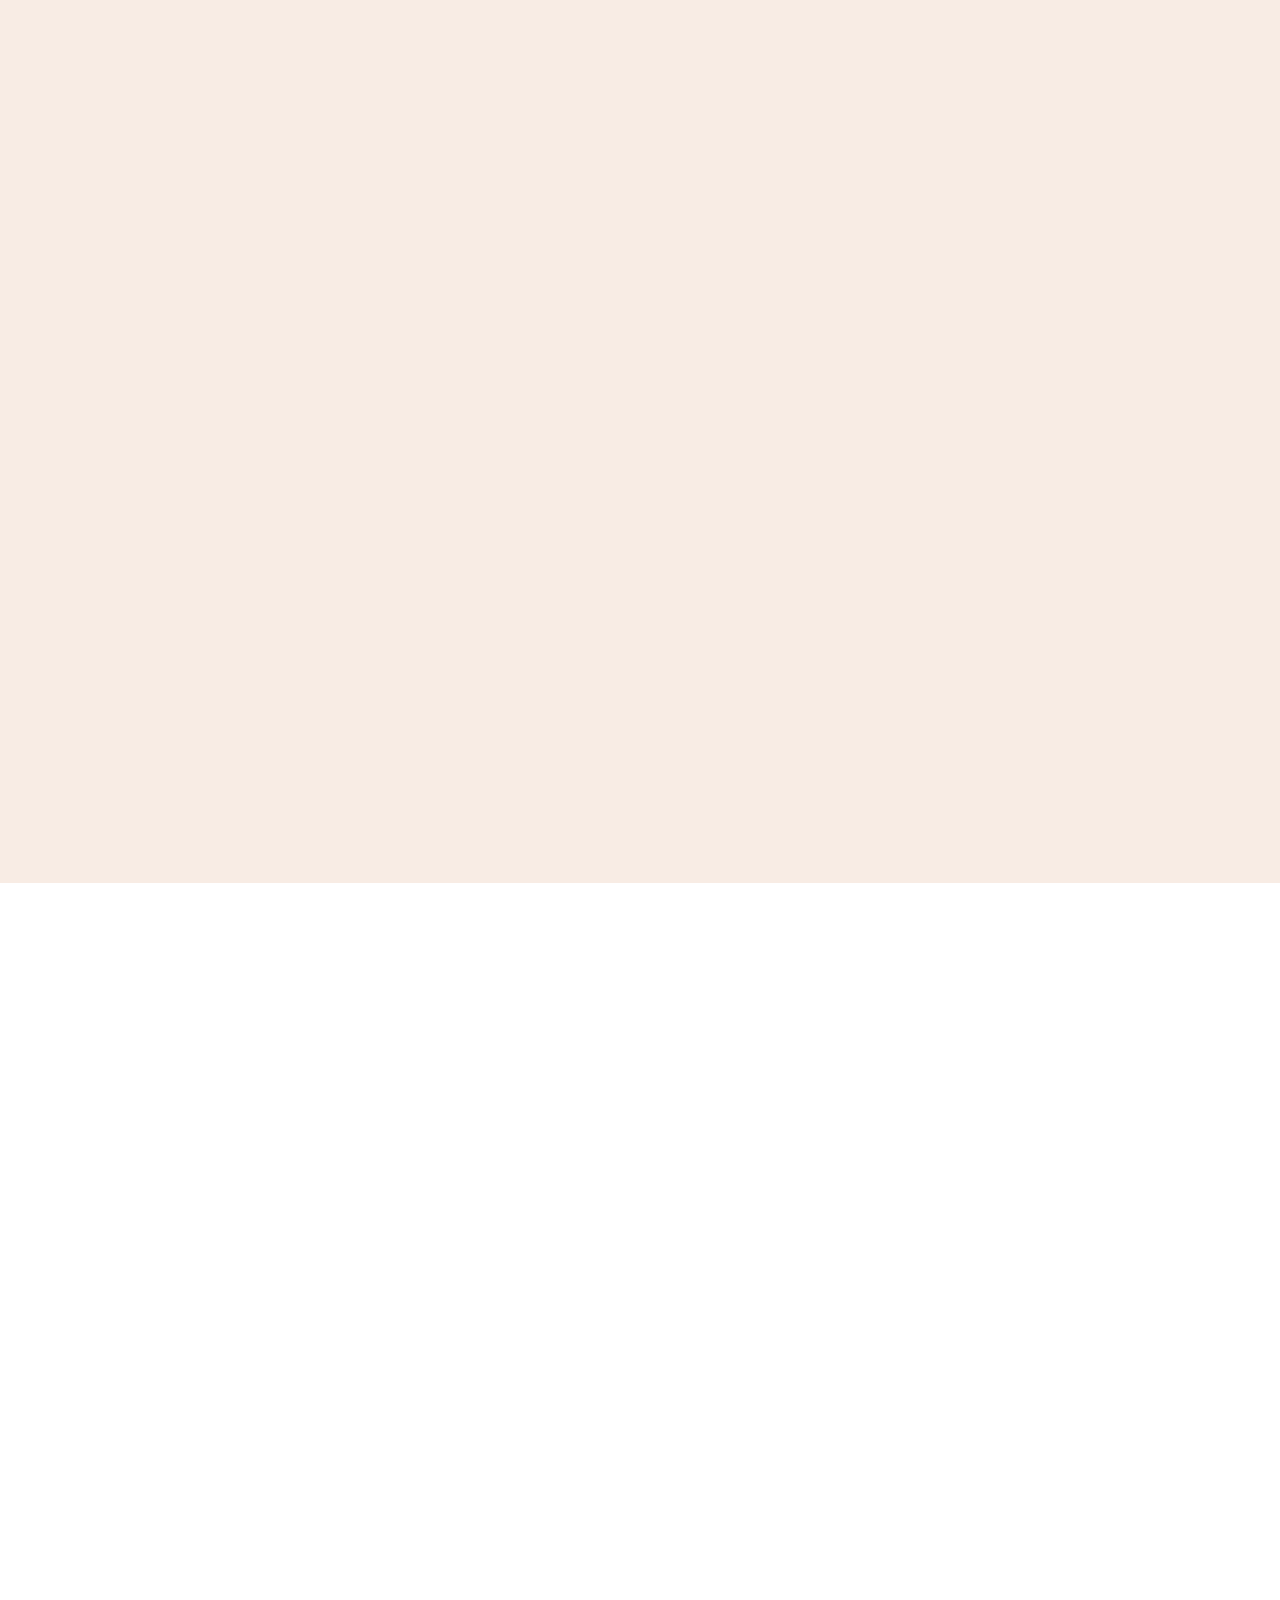
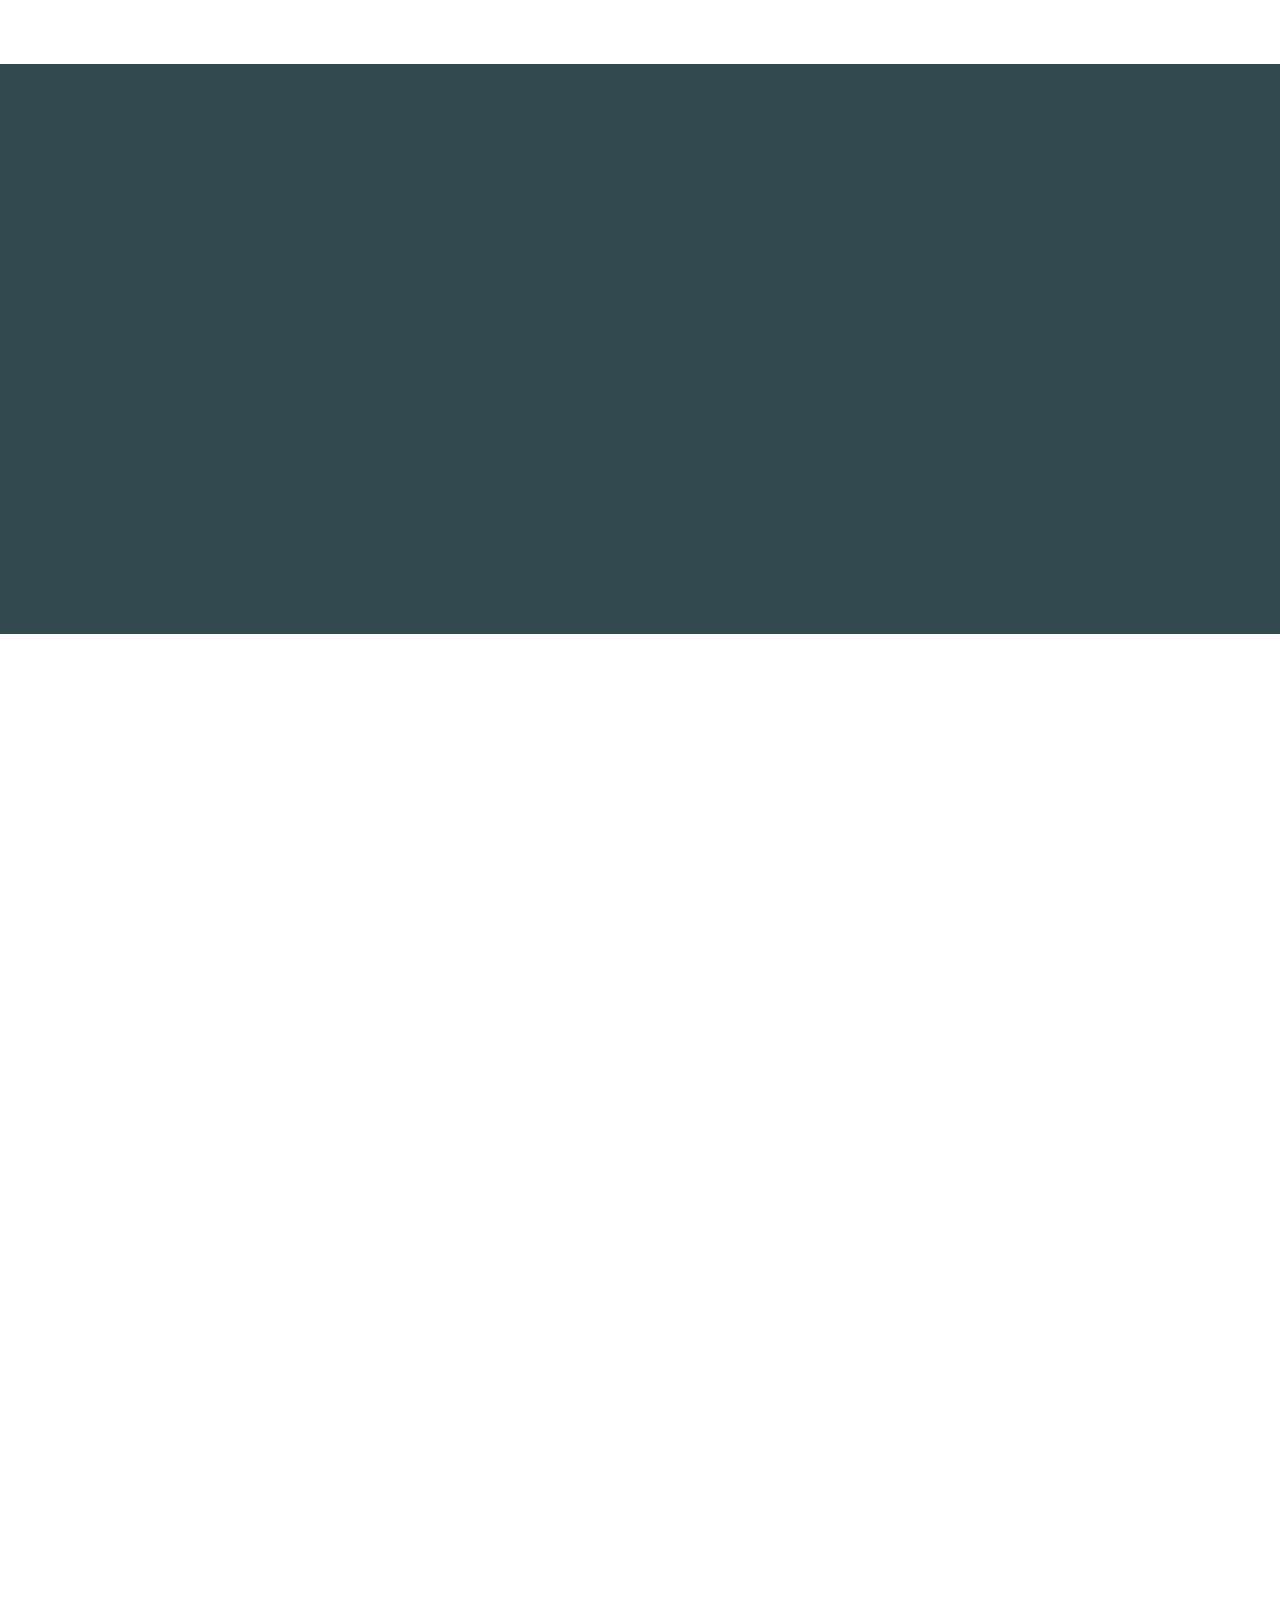
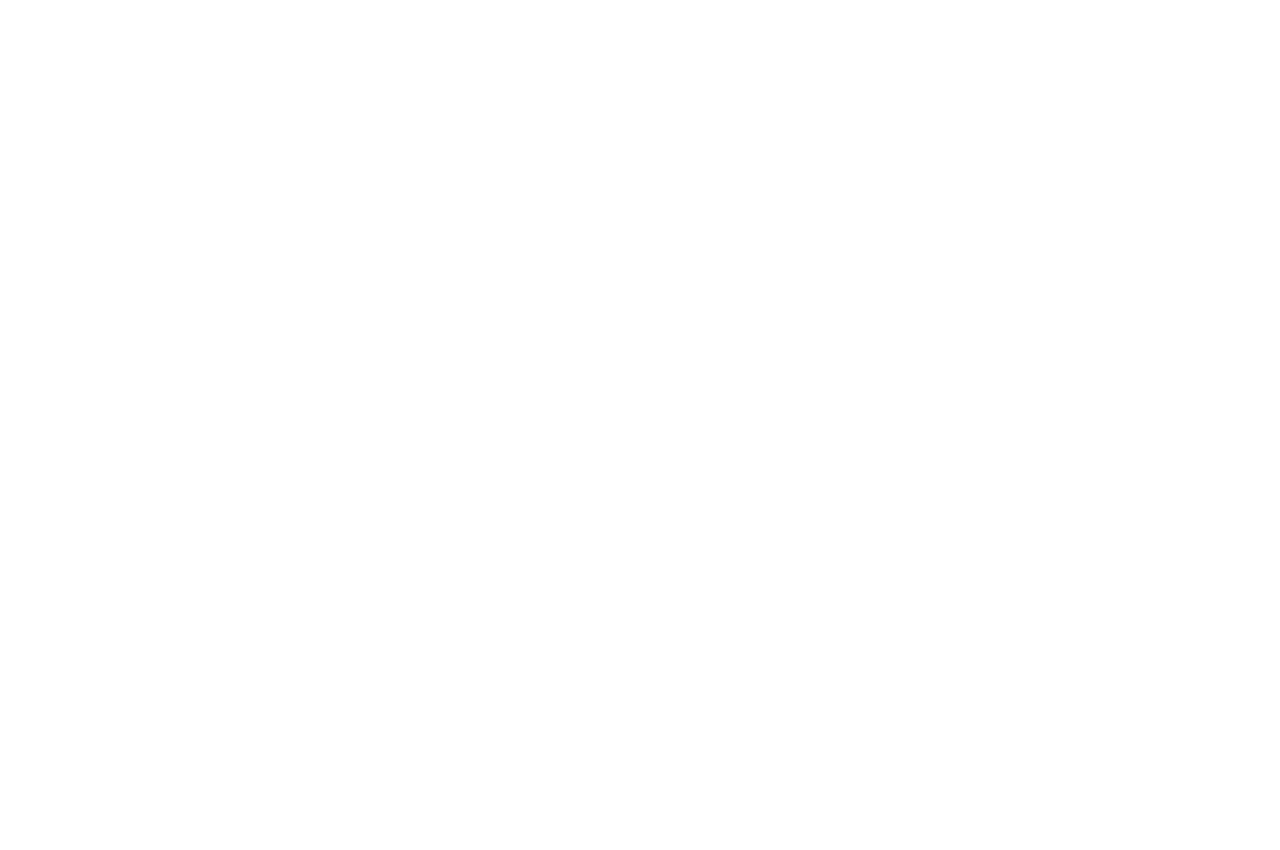
==== commit 88149ca4: "about section done" ====
--- a/index.html
+++ b/index.html
@@ -213,7 +213,7 @@
     <div class="container-fluid  my-5 py-5">
         <div class="container py-5">
             <div class="text-center mx-auto mb-5 wow fadeInUp" data-wow-delay="0.1s" style="max-width: 100%;">
-                <div class="d-inline-block rounded-pill bg-secondary text-primary py-1 px-3 mb-3">Our Menu
+                <div class="d-inline-block rounded-pill bg-secondary text-primary py-1 px-3 mb-3">Our Specials
                 </div>
                 <h1 class="display-6 mb-5">Discover a variety of dishes crafted with care.</h1>
             </div>
@@ -227,18 +227,7 @@
                             </div>
                             <h5 class="mb-3">Education For African Children</h5>
                             <p>Tempor erat elitr rebum at clita dolor diam ipsum sit diam amet diam et eos</p>
-                            <div class="causes-progress bg-light p-3 pt-2">
-                                <div class="d-flex justify-content-between">
-                                    <p class="text-dark">$10,000 <small class="text-body">Goal</small></p>
-                                    <p class="text-dark">$9,542 <small class="text-body">Raised</small></p>
-                                </div>
-                                <div class="progress">
-                                    <div class="progress-bar" role="progressbar" aria-valuenow="90" aria-valuemin="0"
-                                        aria-valuemax="100">
-                                        <span>90%</span>
-                                    </div>
-                                </div>
-                            </div>
+                            
                         </div>
                         <div class="position-relative mt-auto">
                             <img class="img-fluid" src="img/courses-1.jpg" alt="">
@@ -258,22 +247,11 @@
                         class="causes-item d-flex flex-column bg-white border-top border-5 border-primary rounded-top overflow-hidden h-100">
                         <div class="text-center p-4 pt-0">
                             <div class="d-inline-block bg-primary text-white rounded-bottom fs-5 pb-1 px-3 mb-4">
-                                <small>Pure Water</small>
+                                <small>Chicken Noodles</small>
                             </div>
                             <h5 class="mb-3">Ensure Pure Drinking Water</h5>
                             <p>Tempor erat elitr rebum at clita dolor diam ipsum sit diam amet diam et eos</p>
-                            <div class="causes-progress bg-light p-3 pt-2">
-                                <div class="d-flex justify-content-between">
-                                    <p class="text-dark">$10,000 <small class="text-body">Goal</small></p>
-                                    <p class="text-dark">$9,542 <small class="text-body">Raised</small></p>
-                                </div>
-                                <div class="progress">
-                                    <div class="progress-bar" role="progressbar" aria-valuenow="90" aria-valuemin="0"
-                                        aria-valuemax="100">
-                                        <span>90%</span>
-                                    </div>
-                                </div>
-                            </div>
+                            
                         </div>
                         <div class="position-relative mt-auto">
                             <img class="img-fluid" src="img/courses-2.jpg" alt="">
@@ -293,22 +271,10 @@
                         class="causes-item d-flex flex-column bg-white border-top border-5 border-primary rounded-top overflow-hidden h-100">
                         <div class="text-center p-4 pt-0">
                             <div class="d-inline-block bg-primary text-white rounded-bottom fs-5 pb-1 px-3 mb-4">
-                                <small>Healthy Life</small>
+                                <small>Cheese Koththu</small>
                             </div>
                             <h5 class="mb-3">Ensure Medical Treatment</h5>
                             <p>Tempor erat elitr rebum at clita dolor diam ipsum sit diam amet diam et eos</p>
-                            <div class="causes-progress bg-light p-3 pt-2">
-                                <div class="d-flex justify-content-between">
-                                    <p class="text-dark">$10,000 <small class="text-body">Goal</small></p>
-                                    <p class="text-dark">$9,542 <small class="text-body">Raised</small></p>
-                                </div>
-                                <div class="progress">
-                                    <div class="progress-bar" role="progressbar" aria-valuenow="90" aria-valuemin="0"
-                                        aria-valuemax="100">
-                                        <span>90%</span>
-                                    </div>
-                                </div>
-                            </div>
                         </div>
                         <div class="position-relative mt-auto">
                             <img class="img-fluid" src="img/courses-3.jpg" alt="">
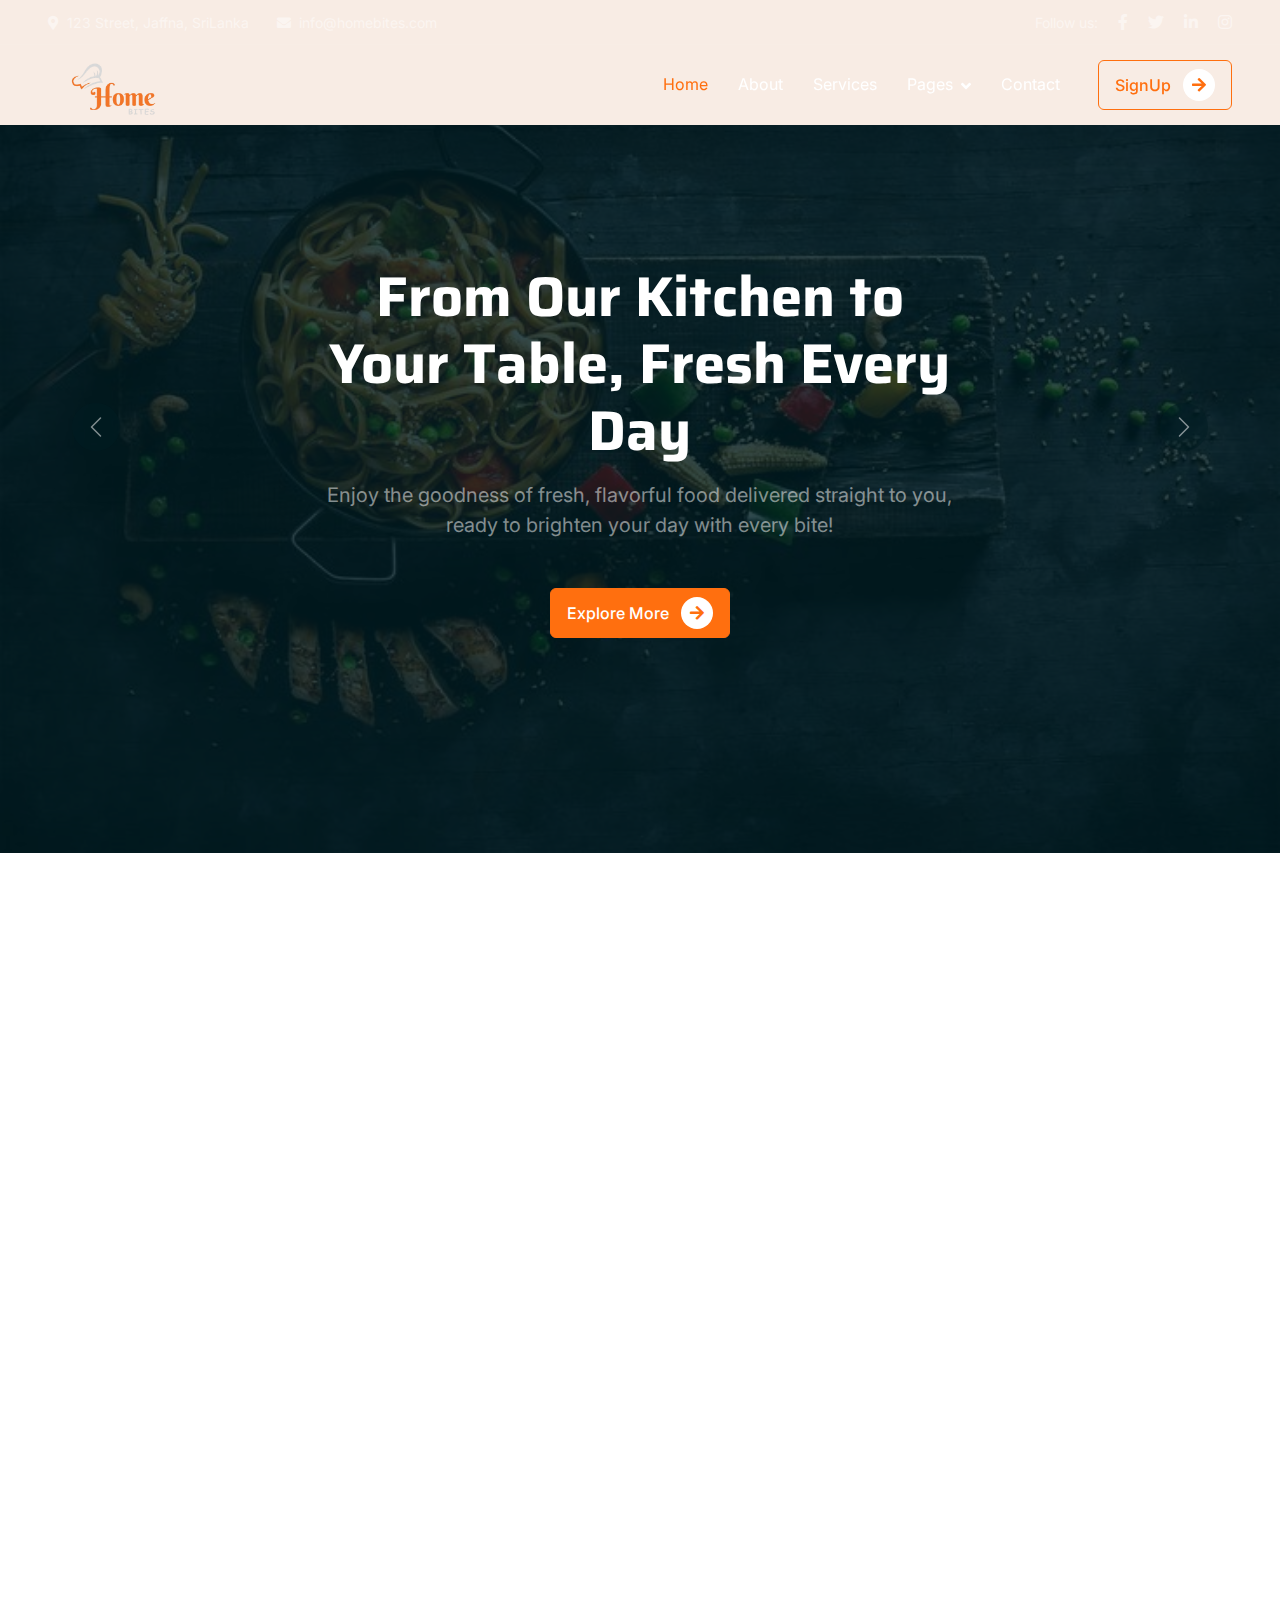
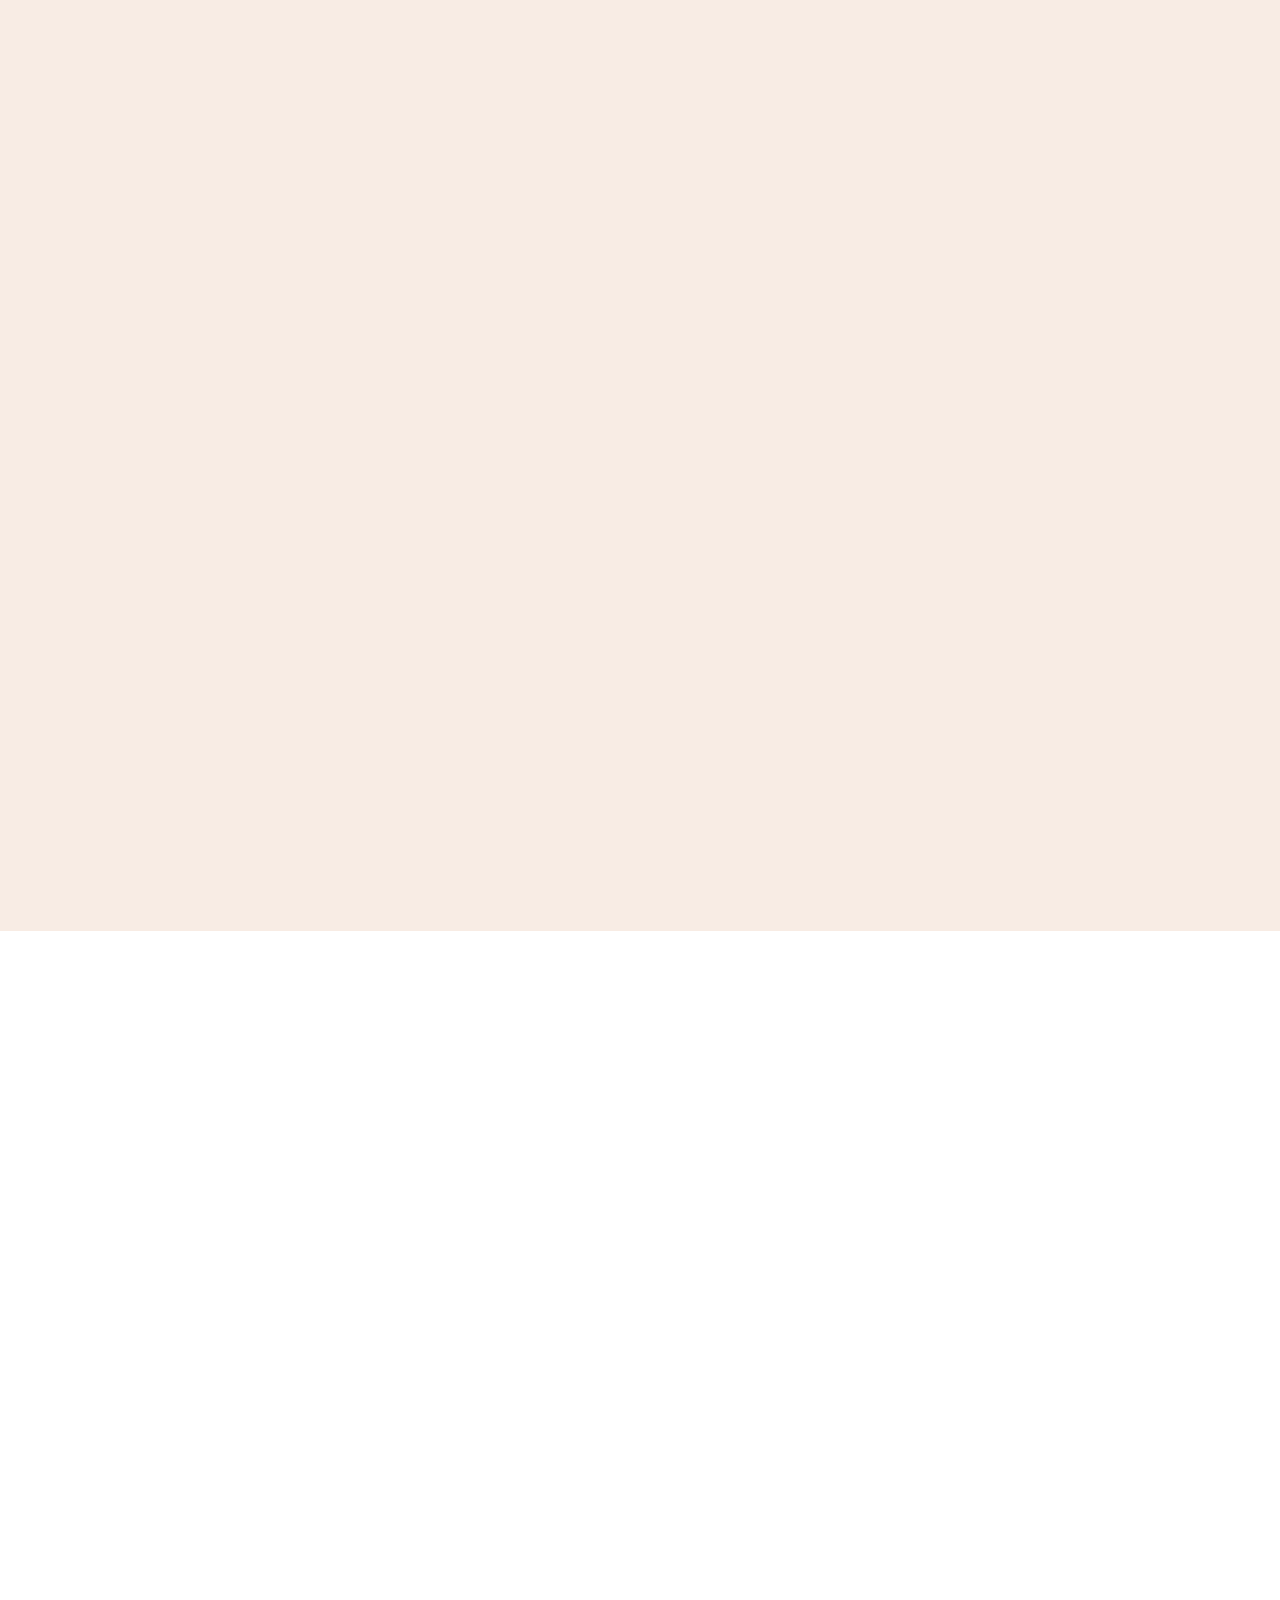
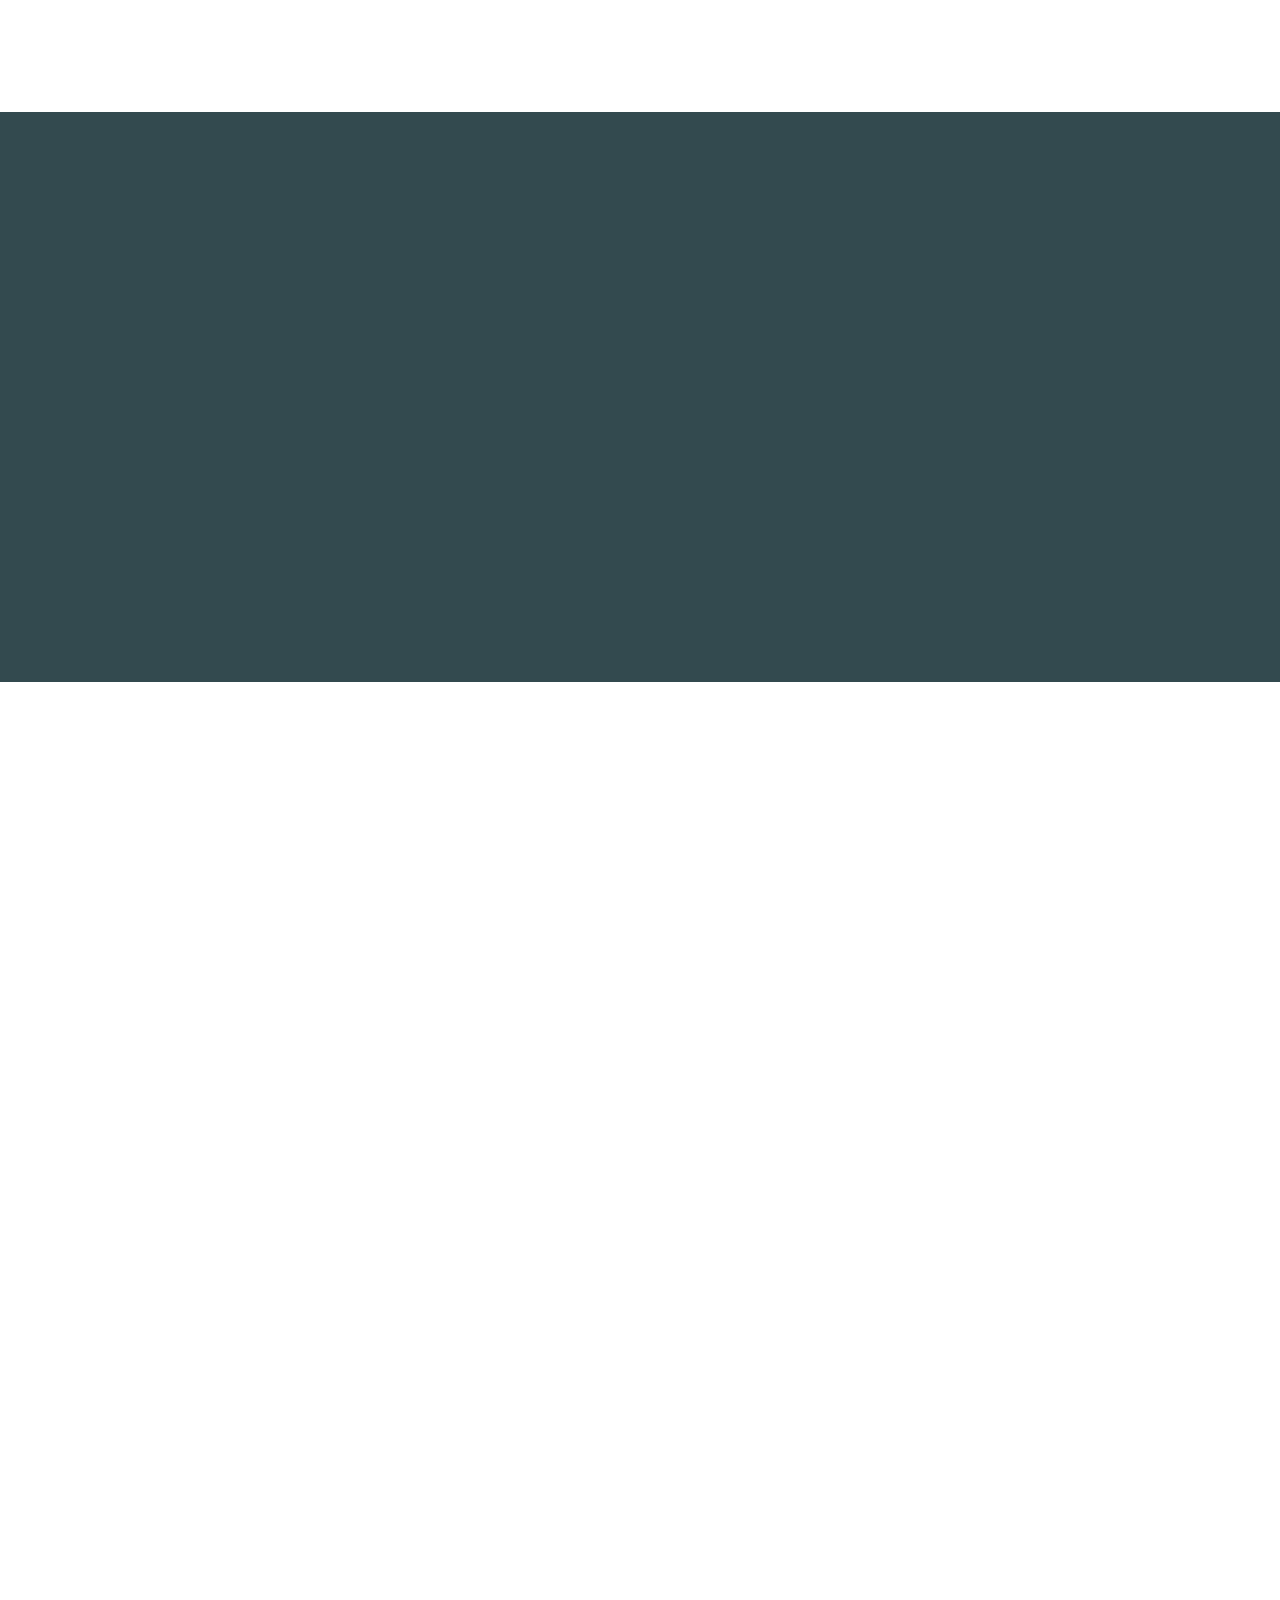
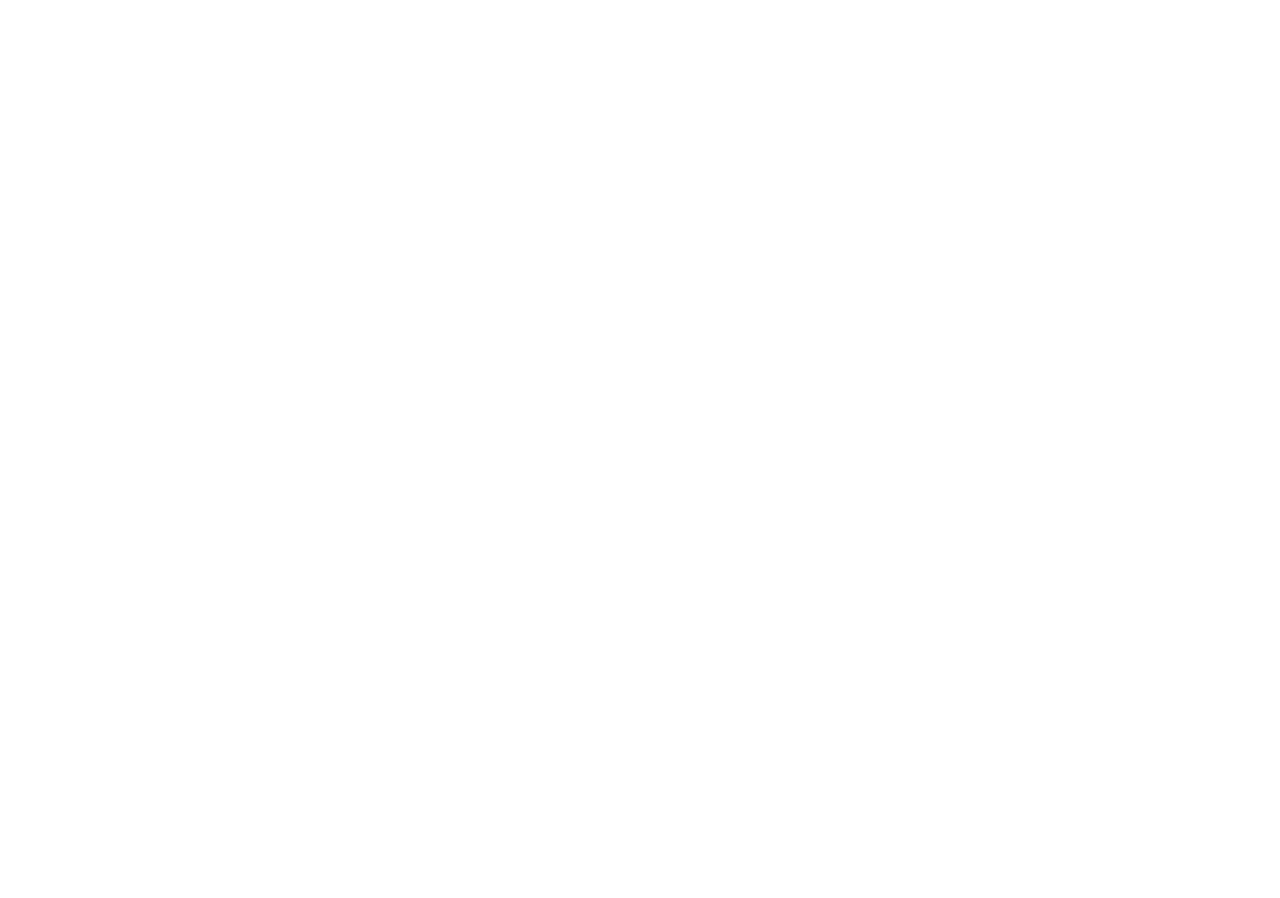
==== commit a27f8c24: "MENU section done" ====
--- a/index.html
+++ b/index.html
@@ -225,8 +225,8 @@
                             <div class="d-inline-block bg-primary text-white rounded-bottom fs-5 pb-1 px-3 mb-4">
                                 <small>Rice&Curry</small>
                             </div>
-                            <h5 class="mb-3">Education For African Children</h5>
-                            <p>Tempor erat elitr rebum at clita dolor diam ipsum sit diam amet diam et eos</p>
+                            <h5 class="mb-3">A Taste of Sri Lanka in Every Bite</h5>
+                            <p>Experience the heart and soul of Sri Lankan cuisine with Rice and Curry</p>
                             
                         </div>
                         <div class="position-relative mt-auto">
@@ -249,8 +249,8 @@
                             <div class="d-inline-block bg-primary text-white rounded-bottom fs-5 pb-1 px-3 mb-4">
                                 <small>Chicken Noodles</small>
                             </div>
-                            <h5 class="mb-3">Ensure Pure Drinking Water</h5>
-                            <p>Tempor erat elitr rebum at clita dolor diam ipsum sit diam amet diam et eos</p>
+                            <h5 class="mb-3">A bowl full of happiness in every bite</h5>
+                            <p>A perfect fusion of springy noodles tossed in a mouthwatering blend of spices and sauces</p>
                             
                         </div>
                         <div class="position-relative mt-auto">
@@ -273,8 +273,8 @@
                             <div class="d-inline-block bg-primary text-white rounded-bottom fs-5 pb-1 px-3 mb-4">
                                 <small>Cheese Koththu</small>
                             </div>
-                            <h5 class="mb-3">Ensure Medical Treatment</h5>
-                            <p>Tempor erat elitr rebum at clita dolor diam ipsum sit diam amet diam et eos</p>
+                            <h5 class="mb-3">Cheesy, crispy, and downright delicious</h5>
+                            <p>Every bite is a perfect balance of spice and creamy goodness</p>
                         </div>
                         <div class="position-relative mt-auto">
                             <img class="img-fluid" src="img/courses-3.jpg" alt="">
@@ -595,7 +595,6 @@
 
 
     <!-- Back to Top -->
-    <a href="#" class="btn btn-lg btn-primary btn-lg-square back-to-top"><i class="bi bi-arrow-up"></i></a>
 
 
     <!-- JavaScript Libraries -->
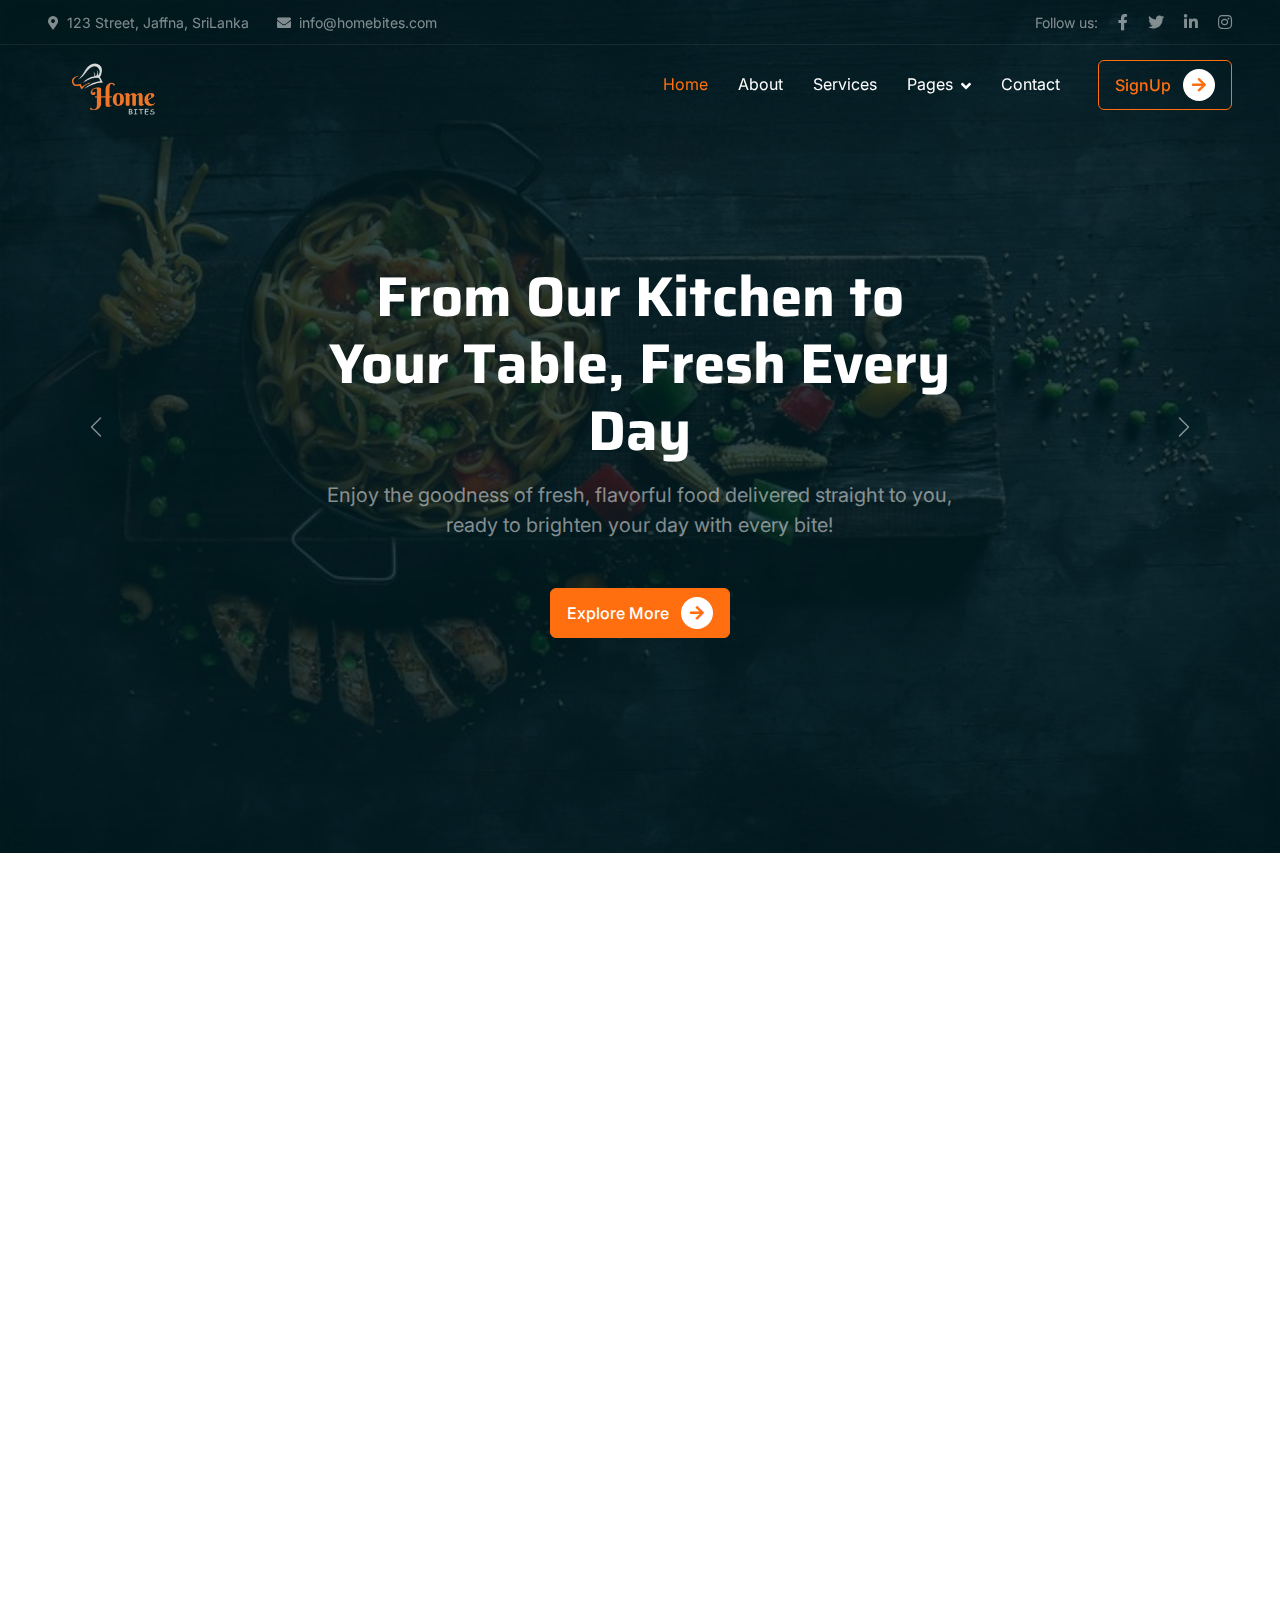
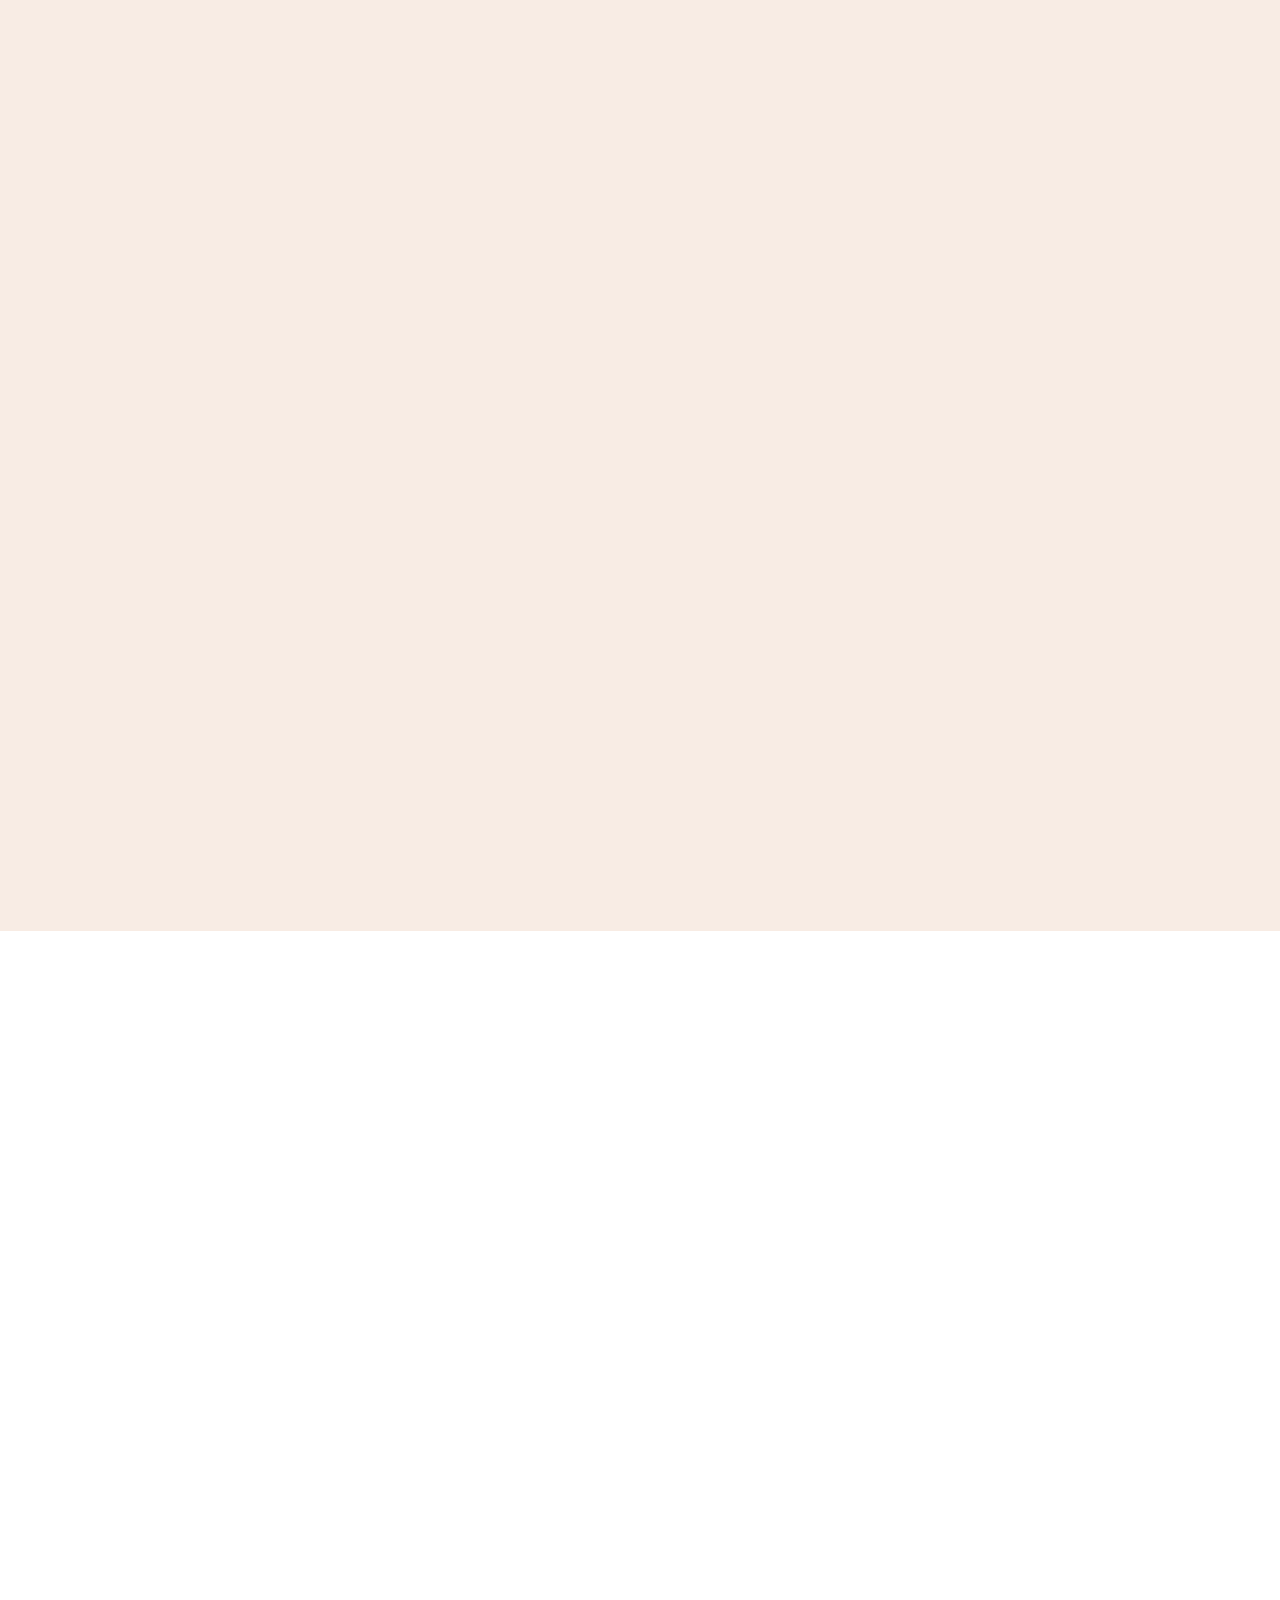
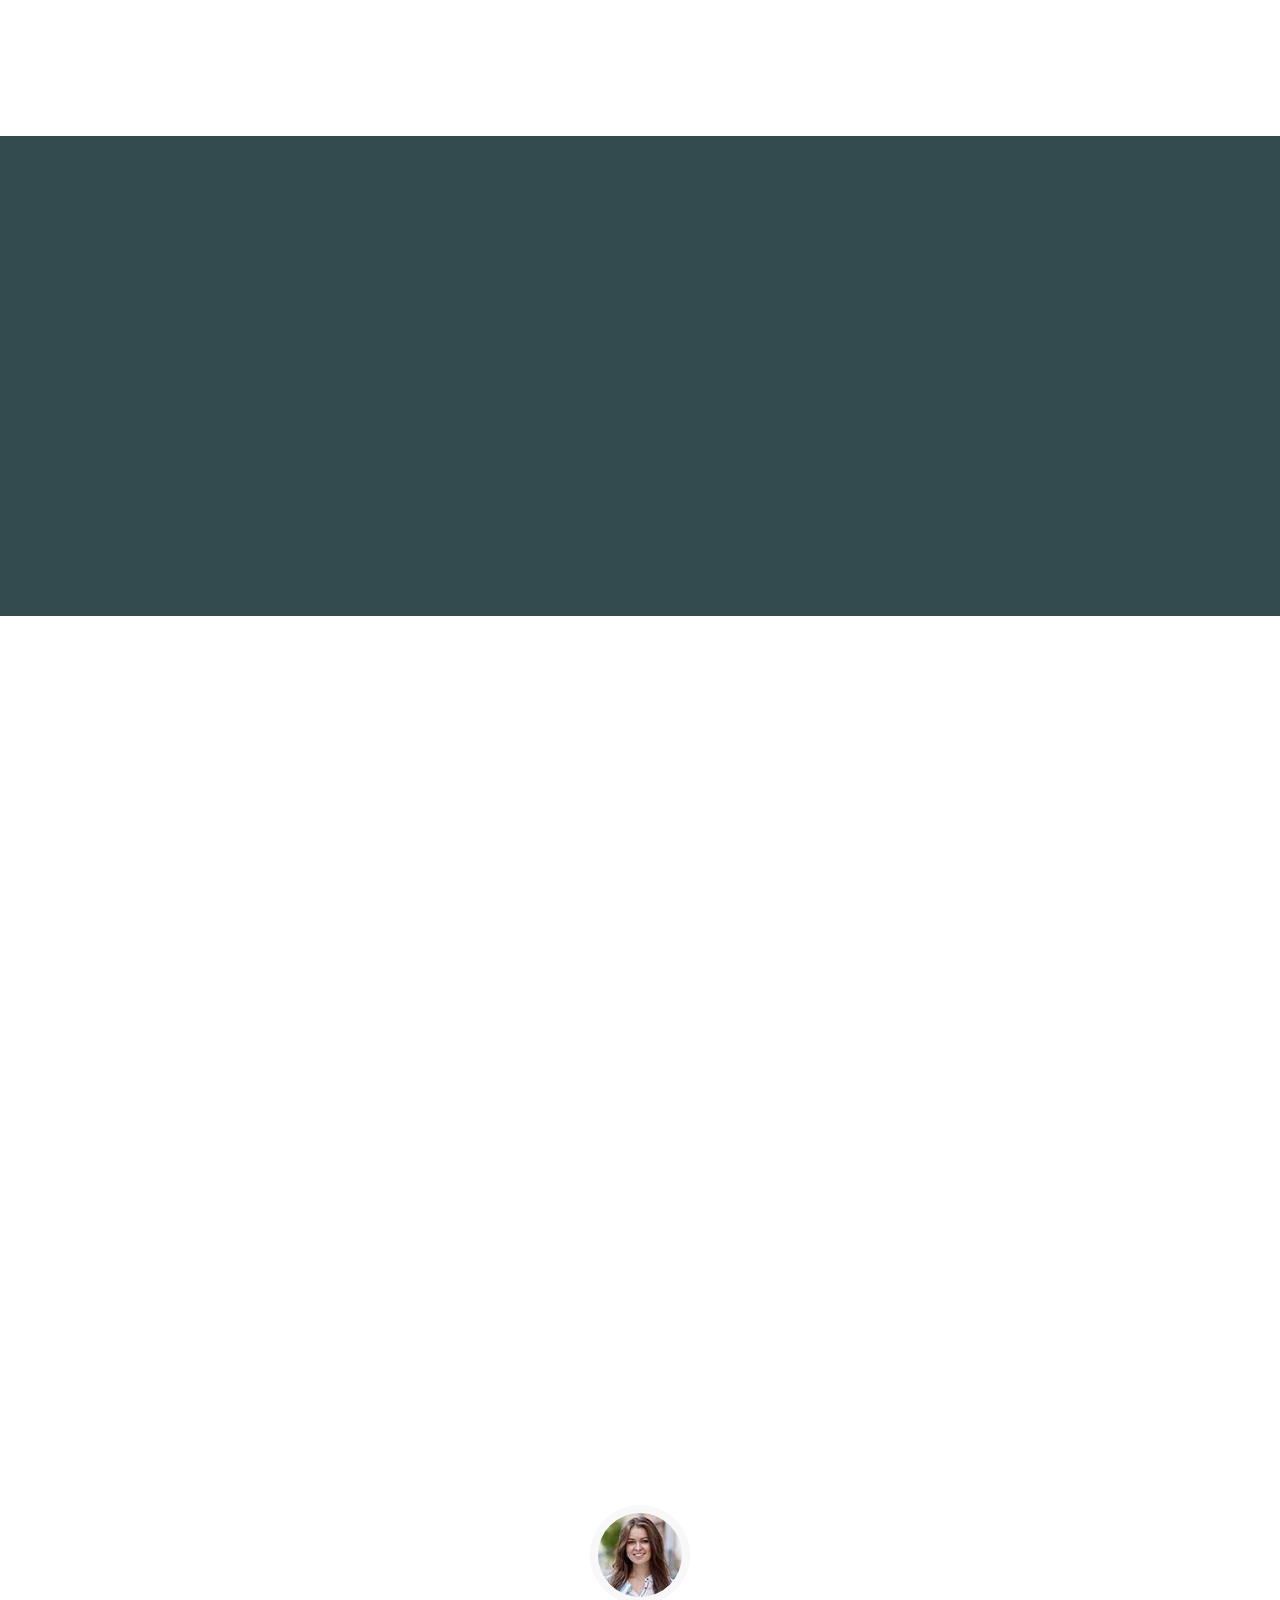
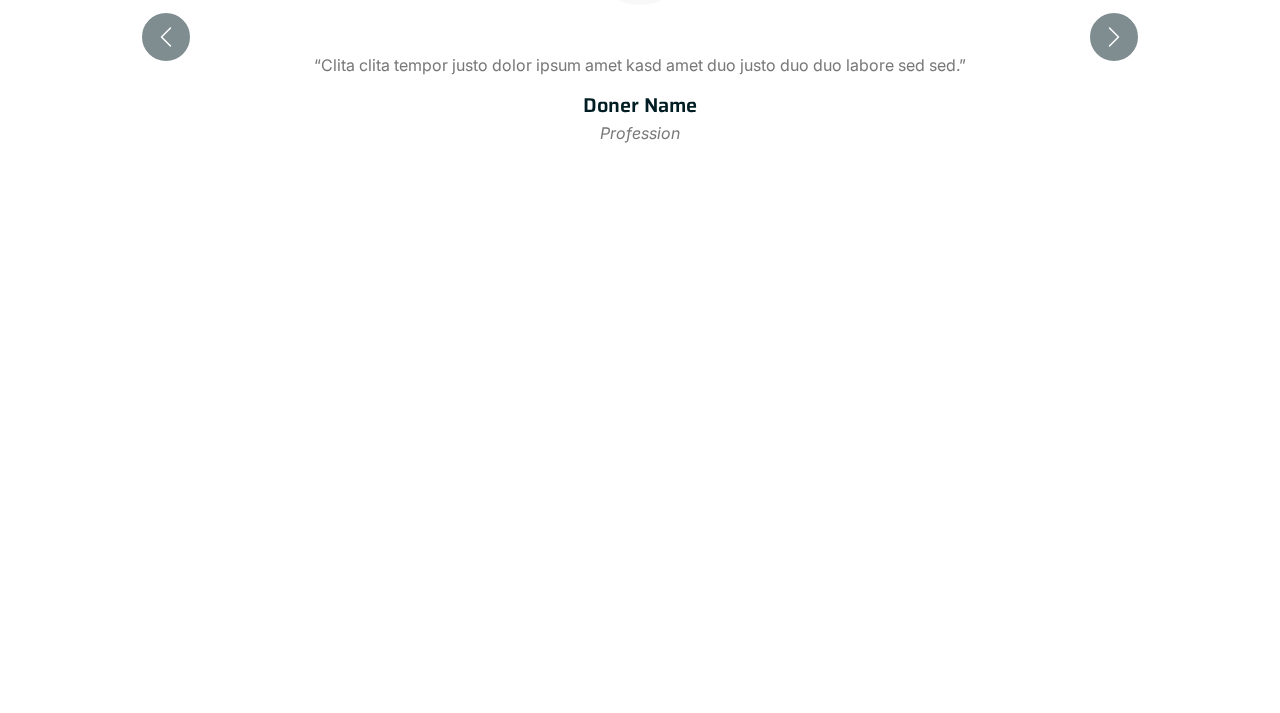
==== commit bd042eef: "MENU section done" ====
--- a/index.html
+++ b/index.html
@@ -209,8 +209,8 @@
     <!-- About End -->
 
 
-    <!-- Causes Start -->
-    <div class="container-fluid  my-5 py-5">
+    <!-- Menu Start -->
+    <div class="hello container-fluid  my-5 py-5">
         <div class="container py-5">
             <div class="text-center mx-auto mb-5 wow fadeInUp" data-wow-delay="0.1s" style="max-width: 100%;">
                 <div class="d-inline-block rounded-pill bg-secondary text-primary py-1 px-3 mb-3">Our Specials
@@ -227,7 +227,7 @@
                             </div>
                             <h5 class="mb-3">A Taste of Sri Lanka in Every Bite</h5>
                             <p>Experience the heart and soul of Sri Lankan cuisine with Rice and Curry</p>
-                            
+
                         </div>
                         <div class="position-relative mt-auto">
                             <img class="img-fluid" src="img/courses-1.jpg" alt="">
@@ -250,8 +250,9 @@
                                 <small>Chicken Noodles</small>
                             </div>
                             <h5 class="mb-3">A bowl full of happiness in every bite</h5>
-                            <p>A perfect fusion of springy noodles tossed in a mouthwatering blend of spices and sauces</p>
-                            
+                            <p>A perfect fusion of springy noodles tossed in a mouthwatering blend of spices and sauces
+                            </p>
+
                         </div>
                         <div class="position-relative mt-auto">
                             <img class="img-fluid" src="img/courses-2.jpg" alt="">
@@ -292,7 +293,7 @@
             </div>
         </div>
     </div>
-    <!-- Causes End -->
+    <!-- Menu End -->
 
 
     <!-- Service Start -->
@@ -300,15 +301,15 @@
         <div class="container">
             <div class="text-center mx-auto mb-5 wow fadeInUp" data-wow-delay="0.1s" style="max-width: 500px;">
                 <div class="d-inline-block rounded-pill bg-secondary text-primary py-1 px-3 mb-3">What We Do</div>
-                <h1 class="display-6 mb-5">Learn More What We Do And Get Involved</h1>
+                <h1 class="display-6 mb-5">Learn More What We Do - Our Services</h1>
             </div>
             <div class="row g-4 justify-content-center">
                 <div class="col-lg-4 col-md-6 wow fadeInUp" data-wow-delay="0.1s">
                     <div class="service-item bg-white text-center h-100 p-4 p-xl-5">
                         <img class="img-fluid mb-4" src="img/icon-1.png" alt="">
-                        <h4 class="mb-3">Child Education</h4>
-                        <p class="mb-4">Tempor ut dolore lorem kasd vero ipsum sit eirmod sit. Ipsum diam justo sed vero
-                            dolor duo.</p>
+                        <h4 class="mb-3">Fresh Ingredients</h4>
+                        <p class="mb-4">We handpick the finest, locally sourced ingredients to create every dish to give
+                            healthy life</p>
                         <a class="btn btn-outline-primary px-3" href="">
                             Learn More
                             <div class="d-inline-flex btn-sm-square bg-primary text-white rounded-circle ms-2">
@@ -320,9 +321,9 @@
                 <div class="col-lg-4 col-md-6 wow fadeInUp" data-wow-delay="0.3s">
                     <div class="service-item bg-white text-center h-100 p-4 p-xl-5">
                         <img class="img-fluid mb-4" src="img/icon-2.png" alt="">
-                        <h4 class="mb-3">Medical Treatment</h4>
-                        <p class="mb-4">Tempor ut dolore lorem kasd vero ipsum sit eirmod sit. Ipsum diam justo sed vero
-                            dolor duo.</p>
+                        <h4 class="mb-3">Quality & Taste</h4>
+                        <p class="mb-4"> Our chefs are dedicated to bringing out the best in every recipe, ensuring bold
+                            flavors and rich textures.</p>
                         <a class="btn btn-outline-primary px-3" href="">
                             Learn More
                             <div class="d-inline-flex btn-sm-square bg-primary text-white rounded-circle ms-2">
@@ -334,9 +335,9 @@
                 <div class="col-lg-4 col-md-6 wow fadeInUp" data-wow-delay="0.5s">
                     <div class="service-item bg-white text-center h-100 p-4 p-xl-5">
                         <img class="img-fluid mb-4" src="img/icon-3.png" alt="">
-                        <h4 class="mb-3">Pure Drinking Water</h4>
-                        <p class="mb-4">Tempor ut dolore lorem kasd vero ipsum sit eirmod sit. Ipsum diam justo sed vero
-                            dolor duo.</p>
+                        <h4 class="mb-3">Customizable Options</h4>
+                        <p class="mb-4">From vegetarian to gluten-free, we offer menu options that cater to a variety of
+                            dietary needs and preferences.</p>
                         <a class="btn btn-outline-primary px-3" href="">
                             Learn More
                             <div class="d-inline-flex btn-sm-square bg-primary text-white rounded-circle ms-2">
@@ -354,56 +355,14 @@
     <!-- Donate Start -->
     <div class="container-fluid donate my-5 py-5" data-parallax="scroll" data-image-src="img/carousel-2.jpg">
         <div class="container py-5">
-            <div class="row g-5 align-items-center">
+            <div class="row g-5 align-items-center" style="align-items: center;">
                 <div class="col-lg-6 wow fadeIn" data-wow-delay="0.1s">
-                    <div class="d-inline-block rounded-pill bg-secondary text-primary py-1 px-3 mb-3">Donate Now</div>
-                    <h1 class="display-6 text-white mb-5">Thanks For The Results Achieved With You</h1>
-                    <p class="text-white-50 mb-0">Tempor erat elitr rebum at clita. Diam dolor diam ipsum sit. Aliqu
-                        diam amet diam et eos. Clita erat ipsum et lorem et sit, sed stet lorem sit clita duo justo
-                        magna dolore erat amet</p>
-                </div>
-                <div class="col-lg-6 wow fadeIn" data-wow-delay="0.5s">
-                    <div class="h-100 bg-white p-5">
-                        <form>
-                            <div class="row g-3">
-                                <div class="col-12">
-                                    <div class="form-floating">
-                                        <input type="text" class="form-control bg-light border-0" id="name"
-                                            placeholder="Your Name">
-                                        <label for="name">Your Name</label>
-                                    </div>
-                                </div>
-                                <div class="col-12">
-                                    <div class="form-floating">
-                                        <input type="email" class="form-control bg-light border-0" id="email"
-                                            placeholder="Your Email">
-                                        <label for="email">Your Email</label>
-                                    </div>
-                                </div>
-                                <div class="col-12">
-                                    <div class="btn-group d-flex justify-content-around">
-                                        <input type="radio" class="btn-check" name="btnradio" id="btnradio1" checked>
-                                        <label class="btn btn-light py-3" for="btnradio1">$10</label>
-
-                                        <input type="radio" class="btn-check" name="btnradio" id="btnradio2">
-                                        <label class="btn btn-light py-3" for="btnradio2">$20</label>
-
-                                        <input type="radio" class="btn-check" name="btnradio" id="btnradio3">
-                                        <label class="btn btn-light py-3" for="btnradio3">$30</label>
-                                    </div>
-                                </div>
-                                <div class="col-12">
-                                    <button class="btn btn-primary px-5" style="height: 60px;">
-                                        Donate Now
-                                        <div
-                                            class="d-inline-flex btn-sm-square bg-white text-primary rounded-circle ms-2">
-                                            <i class="fa fa-arrow-right"></i>
-                                        </div>
-                                    </button>
-                                </div>
-                            </div>
-                        </form>
-                    </div>
+                    <div class="d-inline-block rounded-pill bg-secondary text-primary py-1 px-3 mb-3">Order Now</div>
+                    <h1 class="display-6 text-white mb-5"> A Journey of Flavors, Crafted with Passion</h1>
+                    <p class="text-white-50 mb-0">It all started with a passion for food and a dream of bringing people
+                        together through great meals. From humble beginnings in a small kitchen, we've grown into a
+                        beloved destination for food lovers near and far. Our story is about family, flavor, and the joy
+                        of sharing a meal.</p>
                 </div>
             </div>
         </div>
@@ -416,7 +375,7 @@
         <div class="container">
             <div class="text-center mx-auto mb-5 wow fadeInUp" data-wow-delay="0.1s" style="max-width: 500px;">
                 <div class="d-inline-block rounded-pill bg-secondary text-primary py-1 px-3 mb-3">Team Members</div>
-                <h1 class="display-6 mb-5">Let's Meet With Our Ordinary Soldiers</h1>
+                <h1 class="display-6 mb-5">Let's Meet Our Team</h1>
             </div>
             <div class="row g-4">
                 <div class="col-lg-3 col-md-6 wow fadeInUp" data-wow-delay="0.1s">
@@ -425,13 +384,9 @@
                             <img class="img-fluid" src="img/team-1.jpg" alt="">
                         </div>
                         <div class="team-text bg-light text-center p-4">
-                            <h5>Full Name</h5>
-                            <p class="text-primary">Designation</p>
-                            <div class="team-social text-center">
-                                <a class="btn btn-square" href=""><i class="fab fa-facebook-f"></i></a>
-                                <a class="btn btn-square" href=""><i class="fab fa-twitter"></i></a>
-                                <a class="btn btn-square" href=""><i class="fab fa-instagram"></i></a>
-                            </div>
+                            <h5>Velvet Dawn</h5>
+                            <p class="text-primary">Executive Chef</p>
+                            
                         </div>
                     </div>
                 </div>
@@ -441,13 +396,9 @@
                             <img class="img-fluid" src="img/team-2.jpg" alt="">
                         </div>
                         <div class="team-text bg-light text-center p-4">
-                            <h5>Full Name</h5>
-                            <p class="text-primary">Designation</p>
-                            <div class="team-social text-center">
-                                <a class="btn btn-square" href=""><i class="fab fa-facebook-f"></i></a>
-                                <a class="btn btn-square" href=""><i class="fab fa-twitter"></i></a>
-                                <a class="btn btn-square" href=""><i class="fab fa-instagram"></i></a>
-                            </div>
+                            <h5>Crimson Vale</h5>
+                            <p class="text-primary">Sous Chef</p>
+                            
                         </div>
                     </div>
                 </div>
@@ -457,13 +408,9 @@
                             <img class="img-fluid" src="img/team-3.jpg" alt="">
                         </div>
                         <div class="team-text bg-light text-center p-4">
-                            <h5>Full Name</h5>
-                            <p class="text-primary">Designation</p>
-                            <div class="team-social text-center">
-                                <a class="btn btn-square" href=""><i class="fab fa-facebook-f"></i></a>
-                                <a class="btn btn-square" href=""><i class="fab fa-twitter"></i></a>
-                                <a class="btn btn-square" href=""><i class="fab fa-instagram"></i></a>
-                            </div>
+                            <h5>Nova Drift</h5>
+                            <p class="text-primary">Sous Chef</p>
+                           
                         </div>
                     </div>
                 </div>
@@ -473,13 +420,9 @@
                             <img class="img-fluid" src="img/team-4.jpg" alt="">
                         </div>
                         <div class="team-text bg-light text-center p-4">
-                            <h5>Full Name</h5>
-                            <p class="text-primary">Designation</p>
-                            <div class="team-social text-center">
-                                <a class="btn btn-square" href=""><i class="fab fa-facebook-f"></i></a>
-                                <a class="btn btn-square" href=""><i class="fab fa-twitter"></i></a>
-                                <a class="btn btn-square" href=""><i class="fab fa-instagram"></i></a>
-                            </div>
+                            <h5>Blaze Storm</h5>
+                            <p class="text-primary">Junior Chef</p>
+                            
                         </div>
                     </div>
                 </div>
@@ -489,51 +432,70 @@
     <!-- Team End -->
 
 
-    <!-- Testimonial Start -->
-    <div class="container-xxl py-5">
-        <div class="container">
-            <div class="text-center mx-auto mb-5 wow fadeInUp" data-wow-delay="0.1s" style="max-width: 500px;">
-                <div class="d-inline-block rounded-pill bg-secondary text-primary py-1 px-3 mb-3">Testimonial</div>
-                <h1 class="display-6 mb-5">Trusted By Thousands Of People And Nonprofits</h1>
-            </div>
-            <div class="owl-carousel testimonial-carousel wow fadeInUp" data-wow-delay="0.1s">
-                <div class="testimonial-item text-center">
-                    <img class="img-fluid bg-light rounded-circle p-2 mx-auto mb-4" src="img/testimonial-1.jpg"
-                        style="width: 100px; height: 100px;">
-                    <div class="testimonial-text rounded text-center p-4">
-                        <p>Clita clita tempor justo dolor ipsum amet kasd amet duo justo duo duo labore sed sed. Magna
-                            ut diam sit et amet stet eos sed clita erat magna elitr erat sit sit erat at rebum justo sea
-                            clita.</p>
-                        <h5 class="mb-1">Doner Name</h5>
-                        <span class="fst-italic">Profession</span>
-                    </div>
-                </div>
-                <div class="testimonial-item text-center">
-                    <img class="img-fluid bg-light rounded-circle p-2 mx-auto mb-4" src="img/testimonial-2.jpg"
-                        style="width: 100px; height: 100px;">
-                    <div class="testimonial-text rounded text-center p-4">
-                        <p>Clita clita tempor justo dolor ipsum amet kasd amet duo justo duo duo labore sed sed. Magna
-                            ut diam sit et amet stet eos sed clita erat magna elitr erat sit sit erat at rebum justo sea
-                            clita.</p>
-                        <h5 class="mb-1">Doner Name</h5>
-                        <span class="fst-italic">Profession</span>
-                    </div>
-                </div>
-                <div class="testimonial-item text-center">
-                    <img class="img-fluid bg-light rounded-circle p-2 mx-auto mb-4" src="img/testimonial-3.jpg"
-                        style="width: 100px; height: 100px;">
-                    <div class="testimonial-text rounded text-center p-4">
-                        <p>Clita clita tempor justo dolor ipsum amet kasd amet duo justo duo duo labore sed sed. Magna
-                            ut diam sit et amet stet eos sed clita erat magna elitr erat sit sit erat at rebum justo sea
-                            clita.</p>
-                        <h5 class="mb-1">Doner Name</h5>
-                        <span class="fst-italic">Profession</span>
-                    </div>
-                </div>
-            </div>
-        </div>
-    </div>
-    <!-- Testimonial End -->
+   <!-- Testimonial Start -->
+<div class="container-xxl py-5">
+    <div class="container">
+        <div class="text-center mx-auto mb-5 wow fadeInUp" data-wow-delay="0.1s" style="max-width: 500px;">
+            <div class="d-inline-block rounded-pill bg-secondary text-primary py-1 px-3 mb-3">Feedbacks</div>
+            <h1 class="display-6 mb-5">Trusted By Thousands Of People </h1>
+        </div>
+
+        <div id="testimonialCarousel" class="carousel slide" data-bs-ride="carousel">
+            <div class="carousel-inner">
+
+                <!-- Testimonial 1 -->
+                <div class="carousel-item active">
+                    <div class="testimonial-item text-center">
+                        <img class="img-fluid bg-light rounded-circle p-2 mx-auto mb-4" src="img/testimonial-1.jpg"
+                            style="width: 100px; height: 100px;">
+                        <div class="testimonial-text rounded text-center p-4">
+                            <p>“Clita clita tempor justo dolor ipsum amet kasd amet duo justo duo duo labore sed sed.”</p>
+                            <h5 class="mb-1">Doner Name</h5>
+                            <span class="fst-italic">Profession</span>
+                        </div>
+                    </div>
+                </div>
+
+                <!-- Testimonial 2 -->
+                <div class="carousel-item">
+                    <div class="testimonial-item text-center">
+                        <img class="img-fluid bg-light rounded-circle p-2 mx-auto mb-4" src="img/testimonial-2.jpg"
+                            style="width: 100px; height: 100px;">
+                        <div class="testimonial-text rounded text-center p-4">
+                            <p>“Magna ut diam sit et amet stet eos sed clita erat magna elitr erat sit sit erat at rebum justo sea clita.”</p>
+                            <h5 class="mb-1">Doner Name</h5>
+                            <span class="fst-italic">Profession</span>
+                        </div>
+                    </div>
+                </div>
+
+                <!-- Testimonial 3 -->
+                <div class="carousel-item">
+                    <div class="testimonial-item text-center">
+                        <img class="img-fluid bg-light rounded-circle p-2 mx-auto mb-4" src="img/testimonial-3.jpg"
+                            style="width: 100px; height: 100px;">
+                        <div class="testimonial-text rounded text-center p-4">
+                            <p>“Erat magna elitr erat sit sit erat at rebum justo sea clita magna.”</p>
+                            <h5 class="mb-1">Doner Name</h5>
+                            <span class="fst-italic">Profession</span>
+                        </div>
+                    </div>
+                </div>
+
+            </div>
+
+            <!-- Carousel Controls -->
+            <button class="carousel-control-prev" type="button" data-bs-target="#testimonialCarousel" data-bs-slide="prev">
+                <span class="carousel-control-prev-icon" aria-hidden="true"></span>
+            </button>
+            <button class="carousel-control-next" type="button" data-bs-target="#testimonialCarousel" data-bs-slide="next">
+                <span class="carousel-control-next-icon" aria-hidden="true"></span>
+            </button>
+        </div>
+    </div>
+</div>
+<!-- Testimonial End -->
+
 
 
     <!-- Footer Start -->
--- a/css/style.css
+++ b/css/style.css
@@ -97,7 +97,7 @@
     align-items: center;
 }
 
-.container-fluid {
+.hello {
 background-color: #f8ece4;
 }
 
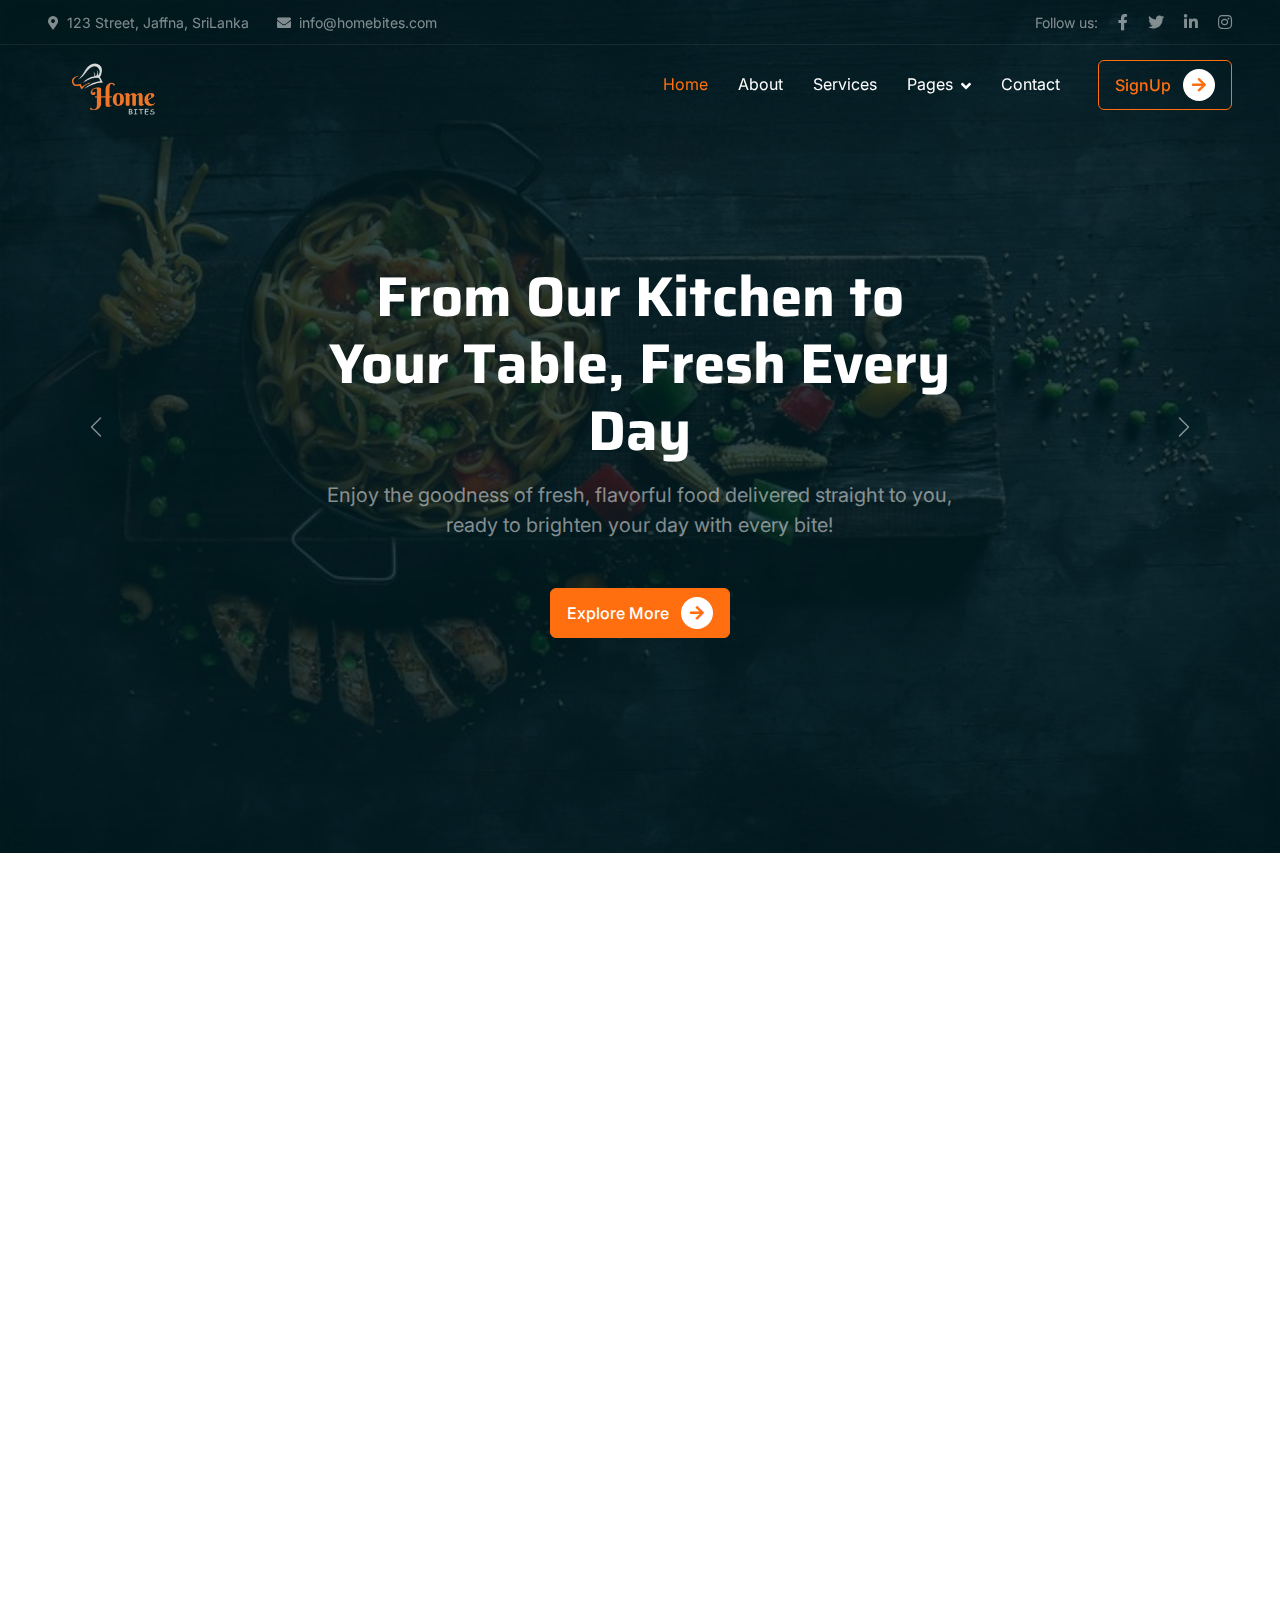
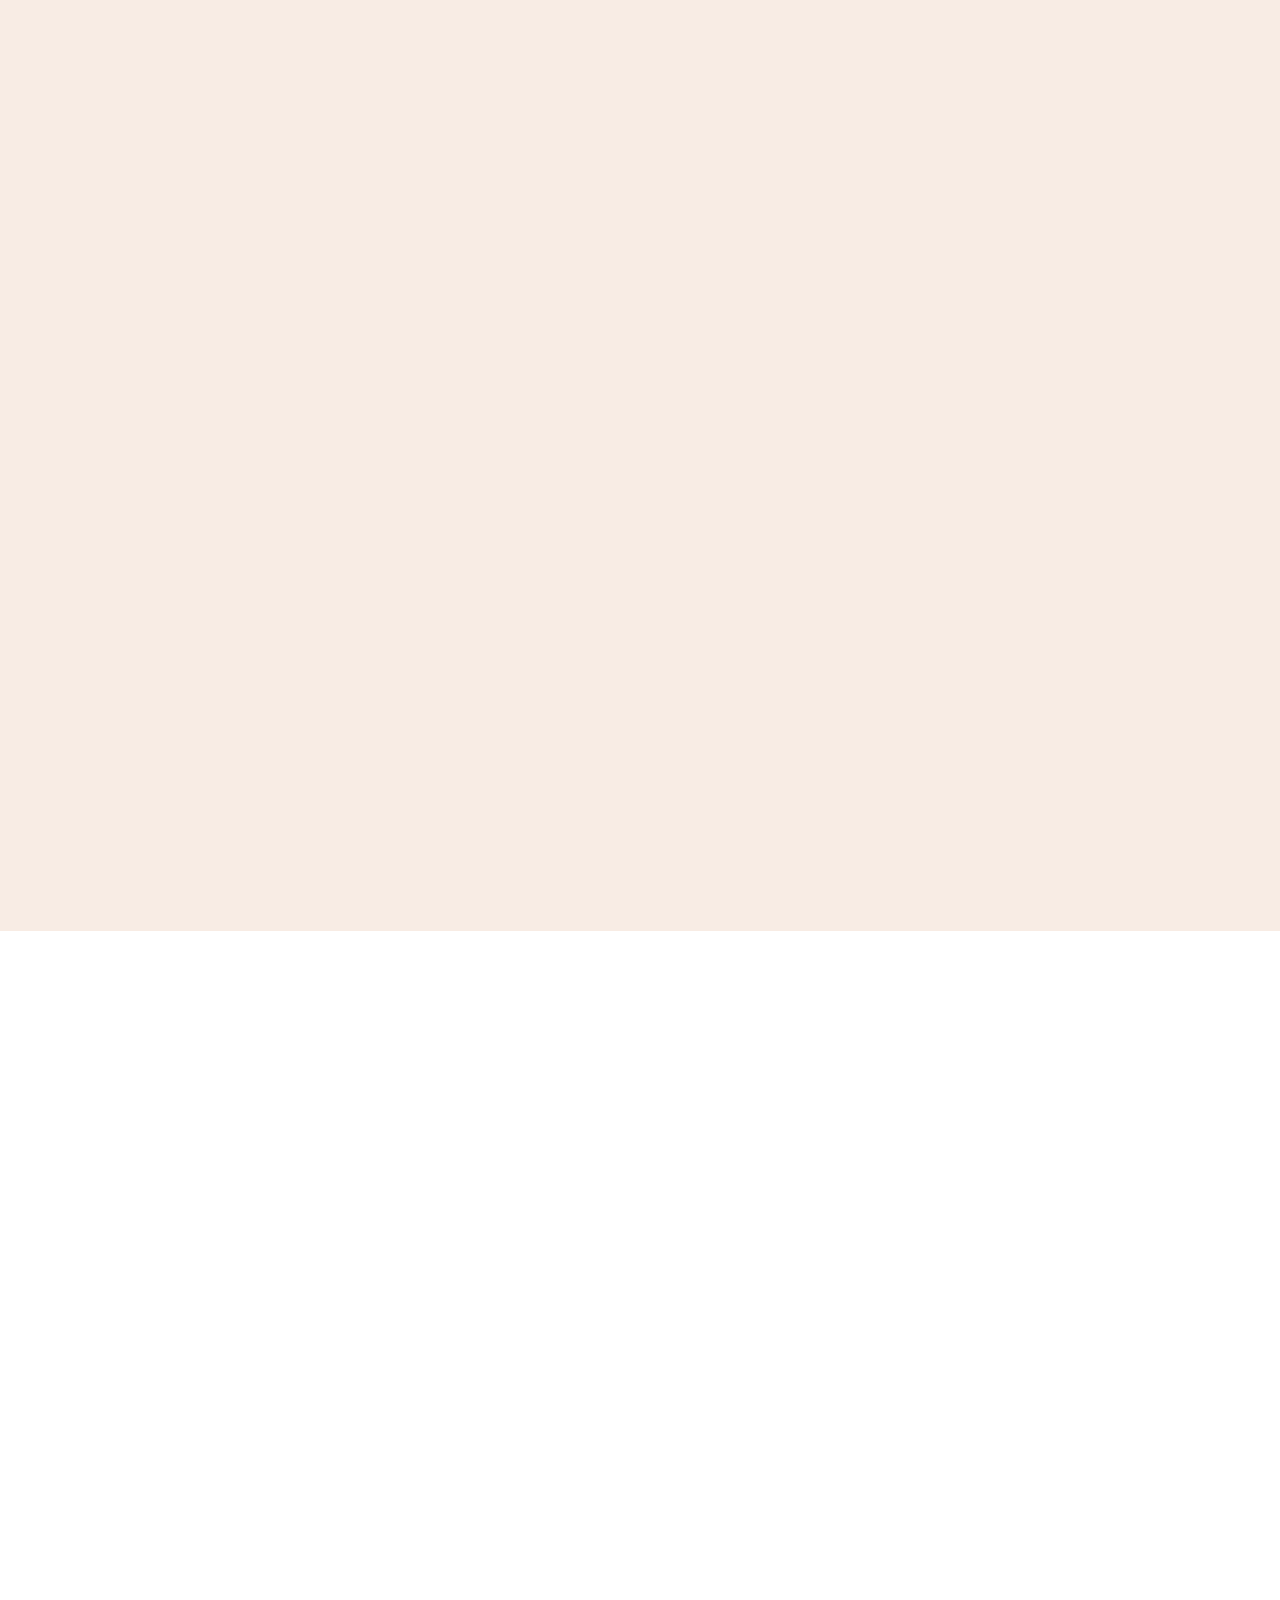
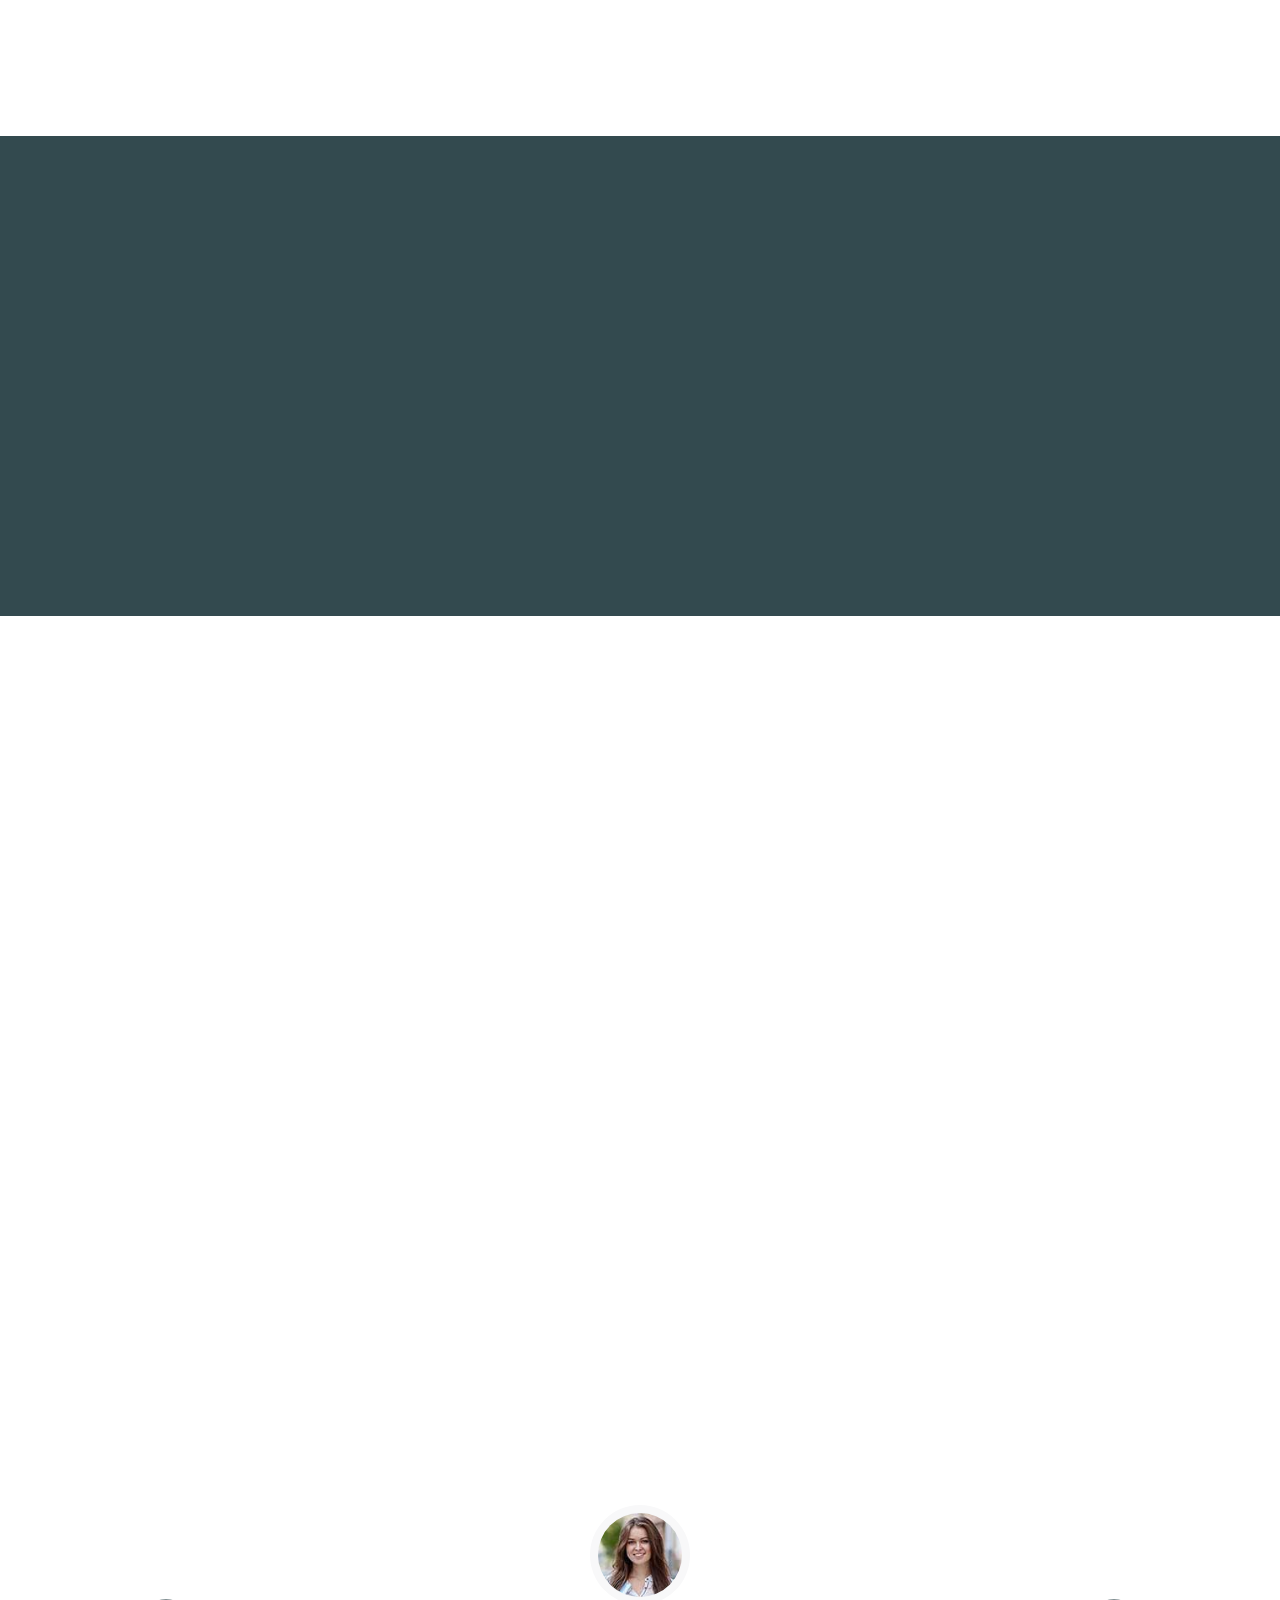
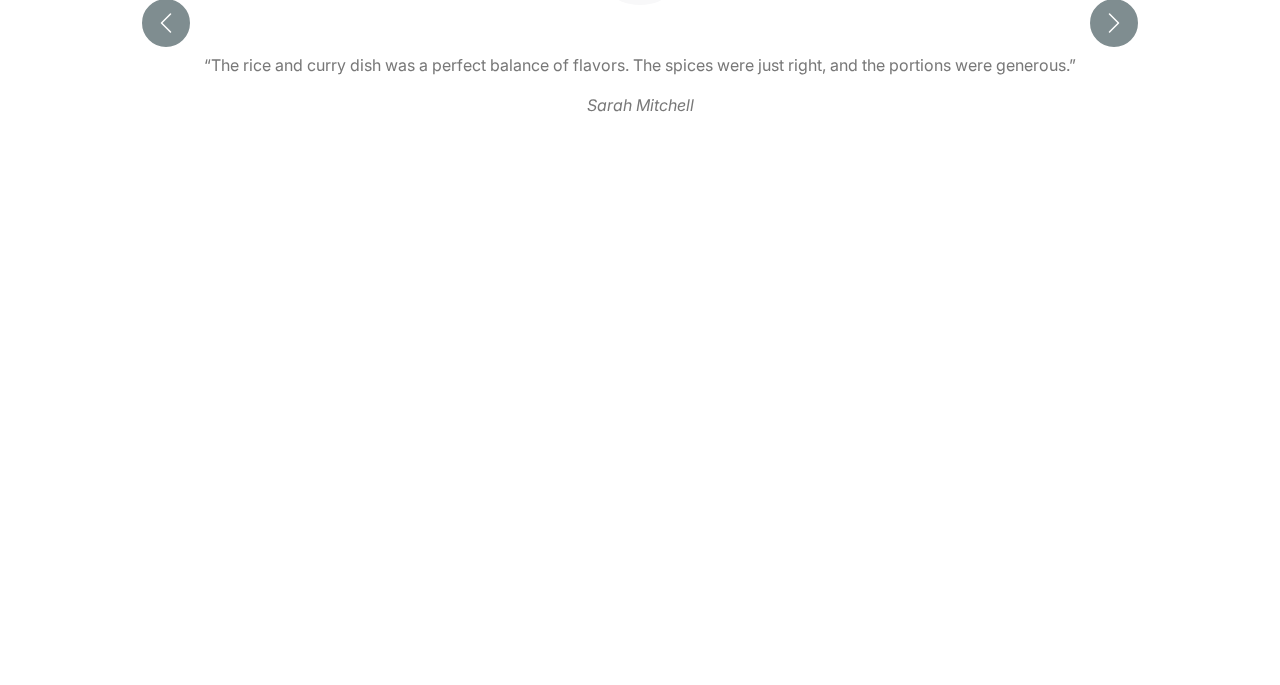
==== commit 1a678007: "MENU section done" ====
--- a/index.html
+++ b/index.html
@@ -449,9 +449,8 @@
                         <img class="img-fluid bg-light rounded-circle p-2 mx-auto mb-4" src="img/testimonial-1.jpg"
                             style="width: 100px; height: 100px;">
                         <div class="testimonial-text rounded text-center p-4">
-                            <p>“Clita clita tempor justo dolor ipsum amet kasd amet duo justo duo duo labore sed sed.”</p>
-                            <h5 class="mb-1">Doner Name</h5>
-                            <span class="fst-italic">Profession</span>
+                            <p>“The rice and curry dish was a perfect balance of flavors. The spices were just right, and the portions were generous.”</p>
+                            <span class="fst-italic">Sarah Mitchell </span>
                         </div>
                     </div>
                 </div>
@@ -462,9 +461,8 @@
                         <img class="img-fluid bg-light rounded-circle p-2 mx-auto mb-4" src="img/testimonial-2.jpg"
                             style="width: 100px; height: 100px;">
                         <div class="testimonial-text rounded text-center p-4">
-                            <p>“Magna ut diam sit et amet stet eos sed clita erat magna elitr erat sit sit erat at rebum justo sea clita.”</p>
-                            <h5 class="mb-1">Doner Name</h5>
-                            <span class="fst-italic">Profession</span>
+                            <p>“The chicken noodles were absolutely delicious! The noodles were perfectly cooked, and the chicken was tender with just the right amount of seasoning.”</p>
+                            <span class="fst-italic">John Williams</span>
                         </div>
                     </div>
                 </div>
@@ -475,9 +473,8 @@
                         <img class="img-fluid bg-light rounded-circle p-2 mx-auto mb-4" src="img/testimonial-3.jpg"
                             style="width: 100px; height: 100px;">
                         <div class="testimonial-text rounded text-center p-4">
-                            <p>“Erat magna elitr erat sit sit erat at rebum justo sea clita magna.”</p>
-                            <h5 class="mb-1">Doner Name</h5>
-                            <span class="fst-italic">Profession</span>
+                            <p>“The cheese koththu was a delightful twist on the classic dish! The gooey melted cheese paired beautifully with the flavors of the koththu.”</p>
+                            <span class="fst-italic">David Lee</span>
                         </div>
                     </div>
                 </div>
@@ -503,7 +500,7 @@
         <div class="container py-5">
             <div class="row g-5">
                 <div class="col-lg-3 col-md-6">
-                    <h1 class="fw-bold text-primary mb-4">Chari<span class="text-white">Team</span></h1>
+                    <h1 class="fw-bold text-primary mb-4">Home<span class="text-white">Bites</span></h1>
                     <p>Diam dolor diam ipsum sit. Aliqu diam amet diam et eos. Clita erat ipsum et lorem et sit, sed
                         stet lorem sit clita</p>
                     <div class="d-flex pt-2">
@@ -515,9 +512,9 @@
                 </div>
                 <div class="col-lg-3 col-md-6">
                     <h5 class="text-light mb-4">Address</h5>
-                    <p><i class="fa fa-map-marker-alt me-3"></i>123 Street, New York, USA</p>
+                    <p><i class="fa fa-map-marker-alt me-3"></i>123 Street, Jaffna, SriLanka</p>
                     <p><i class="fa fa-phone-alt me-3"></i>+012 345 67890</p>
-                    <p><i class="fa fa-envelope me-3"></i>info@example.com</p>
+                    <p><i class="fa fa-envelope me-3"></i>info@homebites.com</p>
                 </div>
                 <div class="col-lg-3 col-md-6">
                     <h5 class="text-light mb-4">Quick Links</h5>
@@ -543,7 +540,7 @@
             <div class="container">
                 <div class="row">
                     <div class="col-md-6 text-center text-md-start mb-3 mb-md-0">
-                        &copy; <a href="#">Your Site Name</a>, All Right Reserved.
+                        &copy; <a href="#">HomeBites</a>, All Right Reserved.
                     </div>
                     <div class="col-md-6 text-center text-md-end">
                         <!--/*** This template is free as long as you keep the footer author’s credit link/attribution link/backlink. If you'd like to use the template without the footer author’s credit link/attribution link/backlink, you can purchase the Credit Removal License from "https://htmlcodex.com/credit-removal". Thank you for your support. ***/-->
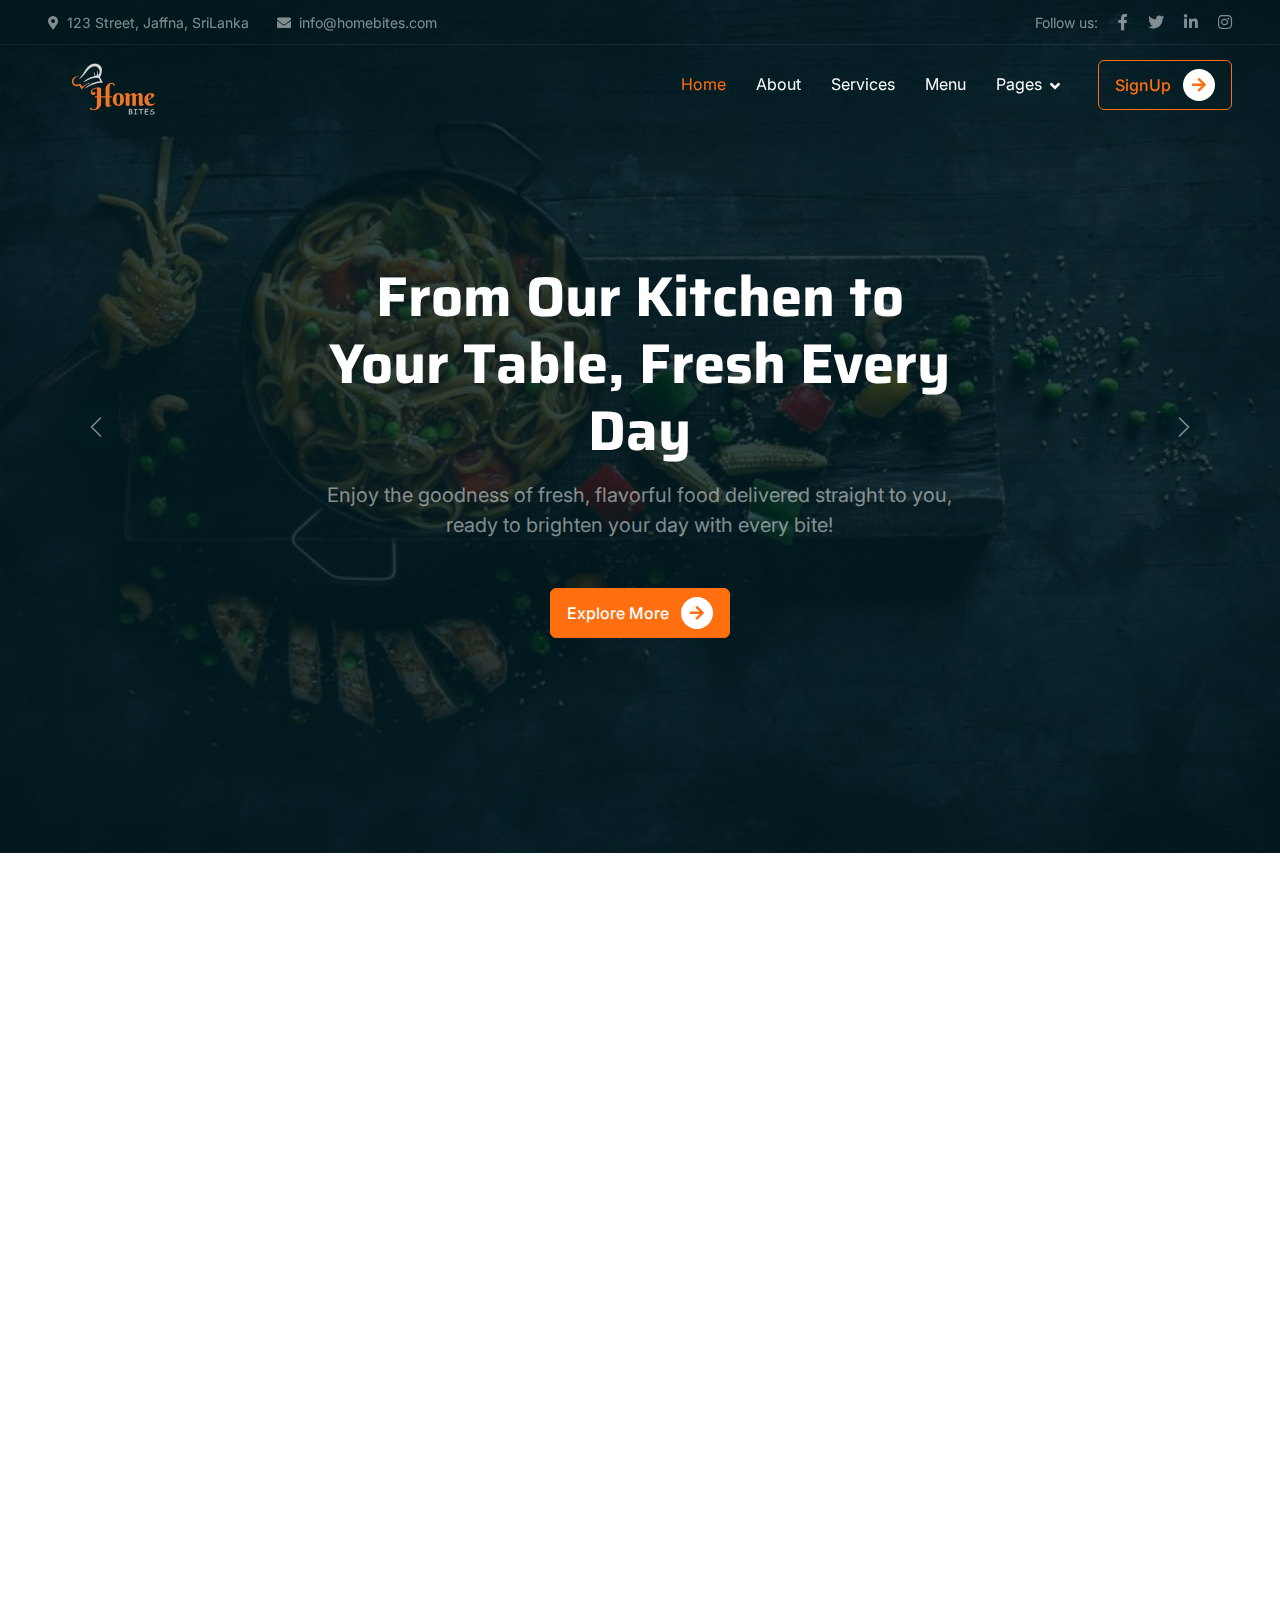
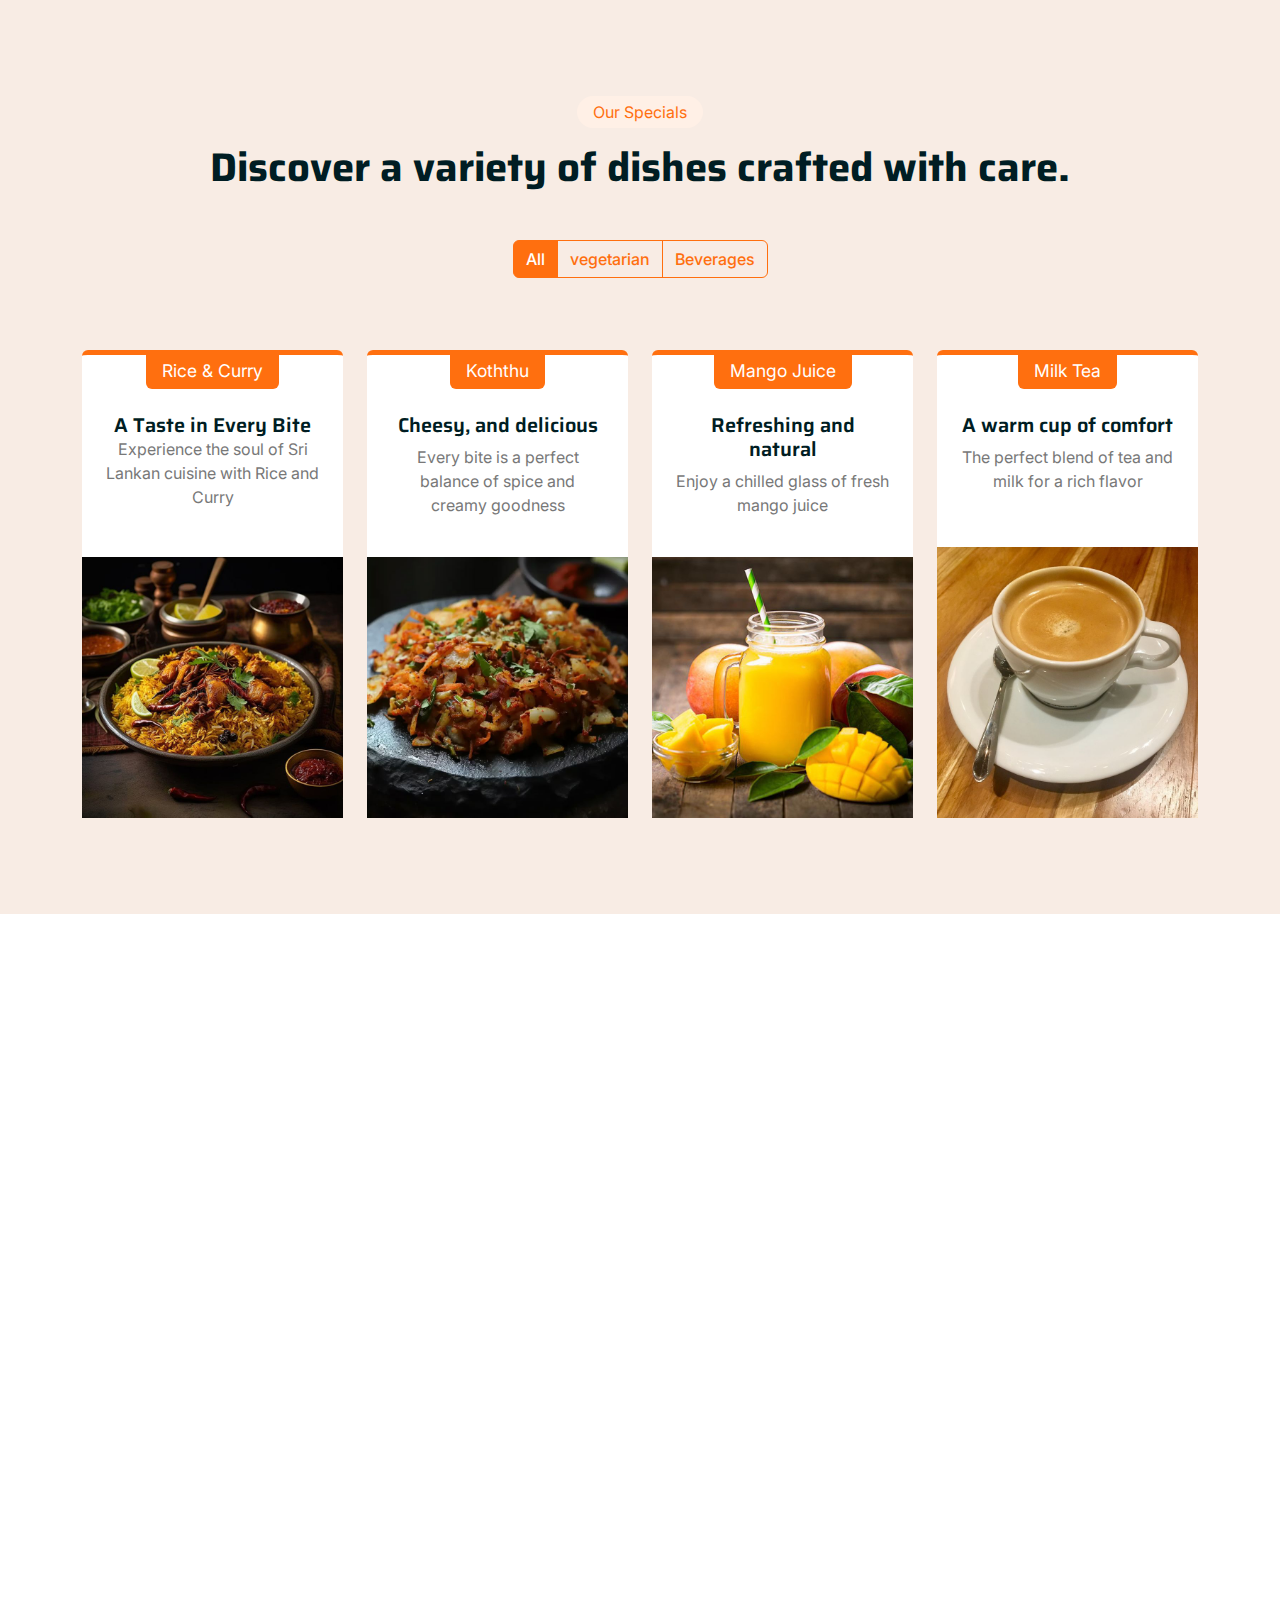
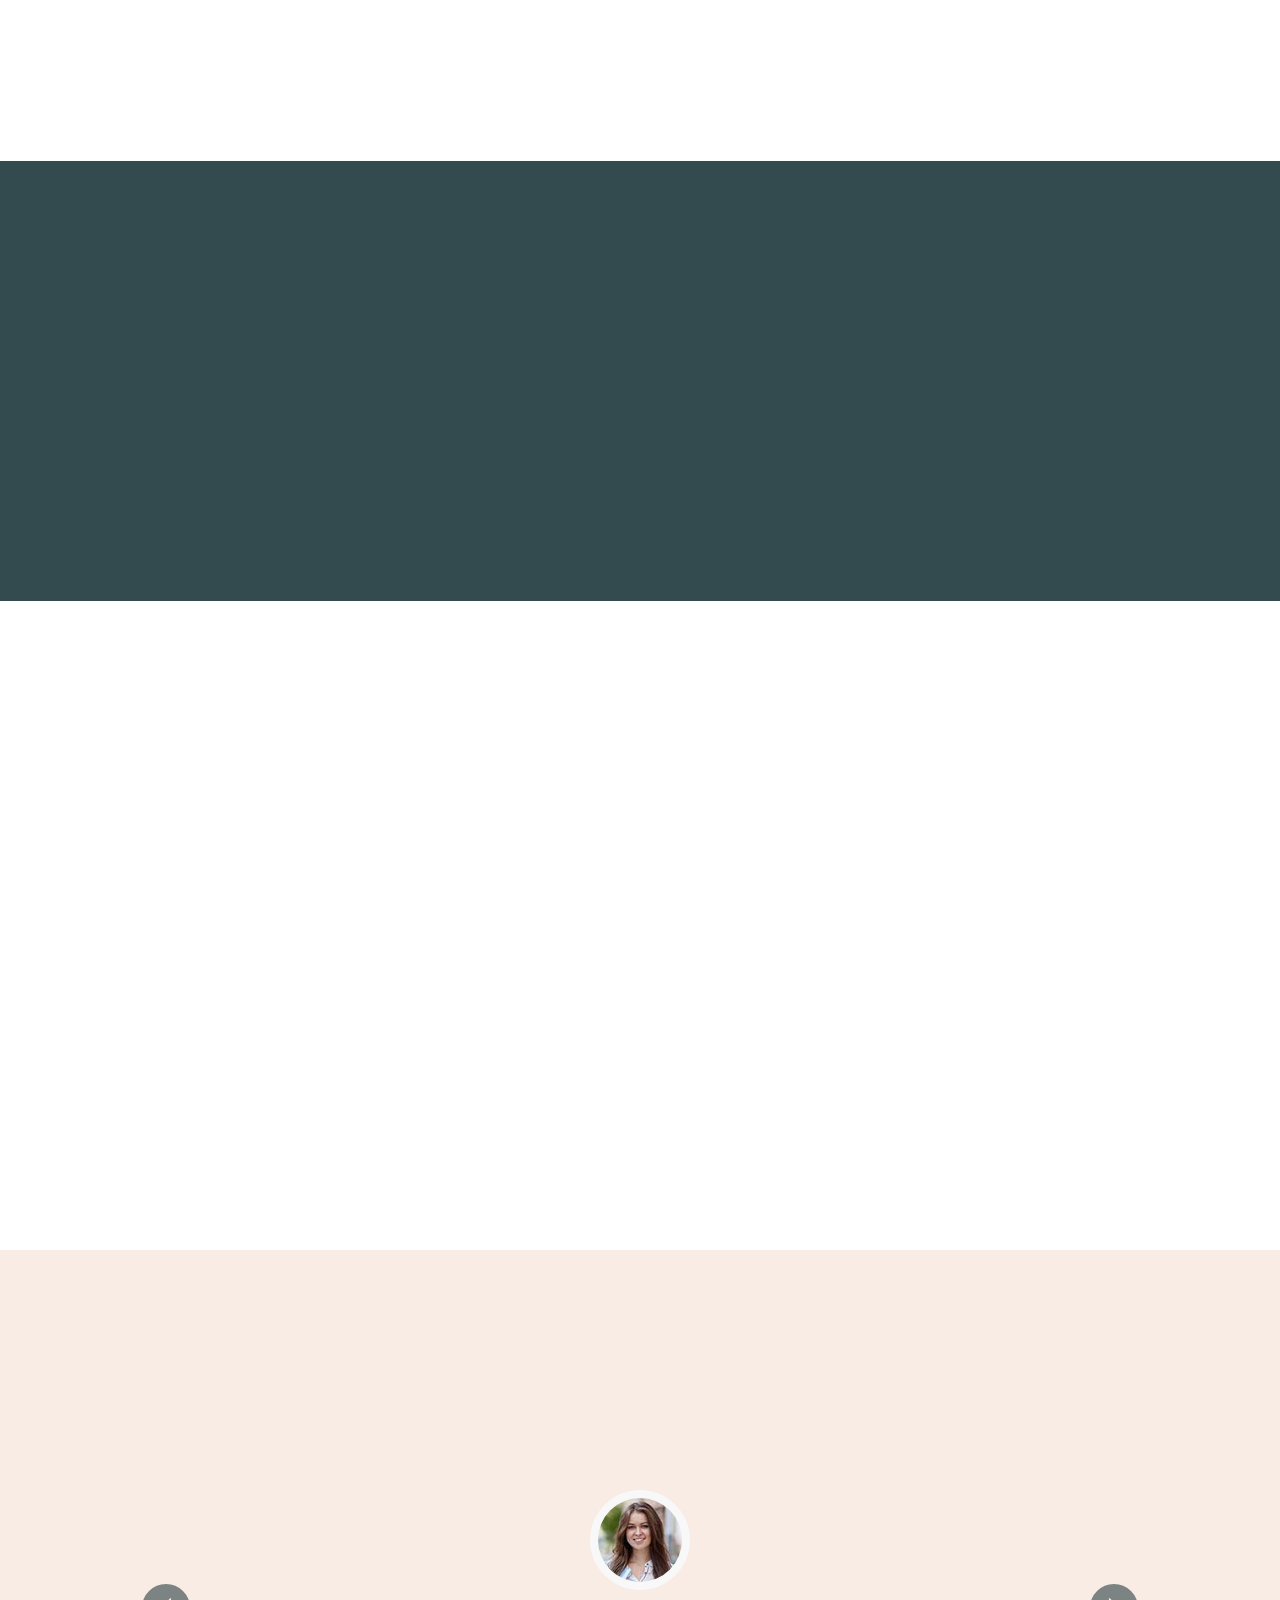
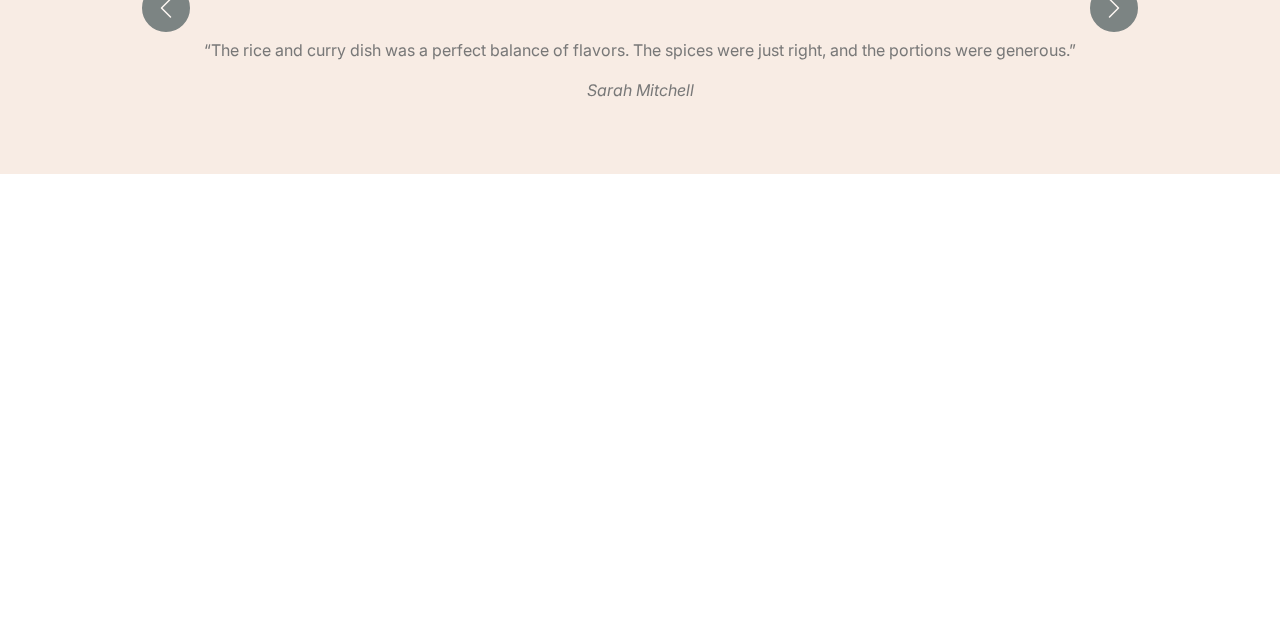
==== commit 87b59102: "Almost done" ====
--- a/index.html
+++ b/index.html
@@ -70,16 +70,17 @@
             <div class="collapse navbar-collapse" id="navbarCollapse">
                 <div class="navbar-nav ms-auto p-4 p-lg-0">
                     <a href="index.html" class="nav-item nav-link active">Home</a>
-                    <a href="about.html" class="nav-item nav-link">About</a>
-                    <a href="causes.html" class="nav-item nav-link">Services</a>
+                    <a href="#about" class="nav-item nav-link">About</a>
+                    <a href="#service" class="nav-item nav-link">Services</a>
+                    <a href="#special" class="nav-item nav-link">Menu</a>
+
                     <div class="nav-item dropdown">
                         <a href="#" class="nav-link dropdown-toggle" data-bs-toggle="dropdown">Pages</a>
                         <div class="dropdown-menu m-0">
-                            <a href="testimonial.html" class="dropdown-item">Testimonial</a>
+                            <a href="contact.html" class="dropdown-item">Contact</a>
                             <a href="404.html" class="dropdown-item">404 Page</a>
                         </div>
                     </div>
-                    <a href="contact.html" class="nav-item nav-link">Contact</a>
                 </div>
                 <div class="d-none d-lg-flex ms-2">
                     <a class="btn btn-outline-primary py-2 px-3" href="">
@@ -161,7 +162,7 @@
 
 
     <!-- About Start -->
-    <div class="container-xxl py-5">
+    <div id='about' class="container-xxl py-5">
         <div class="container">
             <div class="row g-5">
                 <div class="col-lg-6 wow fadeInUp" data-wow-delay="0.1s" style='padding-right: 50px;'>
@@ -209,95 +210,96 @@
     <!-- About End -->
 
 
-    <!-- Menu Start -->
-    <div class="hello container-fluid  my-5 py-5">
-        <div class="container py-5">
-            <div class="text-center mx-auto mb-5 wow fadeInUp" data-wow-delay="0.1s" style="max-width: 100%;">
-                <div class="d-inline-block rounded-pill bg-secondary text-primary py-1 px-3 mb-3">Our Specials
-                </div>
-                <h1 class="display-6 mb-5">Discover a variety of dishes crafted with care.</h1>
-            </div>
-            <div class="row g-4 justify-content-center">
-                <div class="col-lg-4 col-md-6 wow fadeInUp" data-wow-delay="0.1s">
-                    <div
-                        class="causes-item d-flex flex-column bg-white border-top border-5 border-primary rounded-top overflow-hidden h-100">
-                        <div class="text-center p-4 pt-0">
-                            <div class="d-inline-block bg-primary text-white rounded-bottom fs-5 pb-1 px-3 mb-4">
-                                <small>Rice&Curry</small>
-                            </div>
-                            <h5 class="mb-3">A Taste of Sri Lanka in Every Bite</h5>
-                            <p>Experience the heart and soul of Sri Lankan cuisine with Rice and Curry</p>
-
-                        </div>
-                        <div class="position-relative mt-auto">
-                            <img class="img-fluid" src="img/courses-1.jpg" alt="">
-                            <div class="causes-overlay">
-                                <a class="btn btn-outline-primary" href="">
-                                    Read More
-                                    <div class="d-inline-flex btn-sm-square bg-primary text-white rounded-circle ms-2">
-                                        <i class="fa fa-arrow-right"></i>
-                                    </div>
-                                </a>
-                            </div>
-                        </div>
-                    </div>
-                </div>
-                <div class="col-lg-4 col-md-6 wow fadeInUp" data-wow-delay="0.3s">
-                    <div
-                        class="causes-item d-flex flex-column bg-white border-top border-5 border-primary rounded-top overflow-hidden h-100">
-                        <div class="text-center p-4 pt-0">
-                            <div class="d-inline-block bg-primary text-white rounded-bottom fs-5 pb-1 px-3 mb-4">
-                                <small>Chicken Noodles</small>
-                            </div>
-                            <h5 class="mb-3">A bowl full of happiness in every bite</h5>
-                            <p>A perfect fusion of springy noodles tossed in a mouthwatering blend of spices and sauces
-                            </p>
-
-                        </div>
-                        <div class="position-relative mt-auto">
-                            <img class="img-fluid" src="img/courses-2.jpg" alt="">
-                            <div class="causes-overlay">
-                                <a class="btn btn-outline-primary" href="">
-                                    Read More
-                                    <div class="d-inline-flex btn-sm-square bg-primary text-white rounded-circle ms-2">
-                                        <i class="fa fa-arrow-right"></i>
-                                    </div>
-                                </a>
-                            </div>
-                        </div>
-                    </div>
-                </div>
-                <div class="col-lg-4 col-md-6 wow fadeInUp" data-wow-delay="0.5s">
-                    <div
-                        class="causes-item d-flex flex-column bg-white border-top border-5 border-primary rounded-top overflow-hidden h-100">
-                        <div class="text-center p-4 pt-0">
-                            <div class="d-inline-block bg-primary text-white rounded-bottom fs-5 pb-1 px-3 mb-4">
-                                <small>Cheese Koththu</small>
-                            </div>
-                            <h5 class="mb-3">Cheesy, crispy, and downright delicious</h5>
-                            <p>Every bite is a perfect balance of spice and creamy goodness</p>
-                        </div>
-                        <div class="position-relative mt-auto">
-                            <img class="img-fluid" src="img/courses-3.jpg" alt="">
-                            <div class="causes-overlay">
-                                <a class="btn btn-outline-primary" href="">
-                                    Read More
-                                    <div class="d-inline-flex btn-sm-square bg-primary text-white rounded-circle ms-2">
-                                        <i class="fa fa-arrow-right"></i>
-                                    </div>
-                                </a>
-                            </div>
-                        </div>
-                    </div>
-                </div>
-            </div>
-        </div>
-    </div>
-    <!-- Menu End -->
+<!-- Menu Start -->
+<div id='special' class="hello container-fluid my-5 py-5">
+    <div class="container py-5">
+        <div class="text-center mx-auto mb-5" style="max-width: 100%;">
+            <div class="d-inline-block rounded-pill bg-secondary text-primary py-1 px-3 mb-3">Our Specials</div>
+            <h1 class="display-6 mb-5">Discover a variety of dishes crafted with care.</h1>
+
+            <!-- Filter Buttons -->
+            <div class="btn-group mb-4" role="group">
+                <button class="btn btn-primary filter-btn" data-filter="all">All</button>
+                <button class="btn btn-outline-primary filter-btn" data-filter="srilankan">vegetarian</button>
+                <button class="btn btn-outline-primary filter-btn" data-filter="beverage">Beverages</button>
+
+            </div>
+        </div>
+
+        <div class="row g-4 justify-content-center" id="menu-items">
+            <!-- Sri Lankan Food -->
+            <div class="col-lg-3 col-md-4 menu-item" data-category="srilankan">
+                <div class="causes-item d-flex flex-column bg-white border-top border-5 border-primary rounded-top overflow-hidden h-100">
+                    <div class="text-center p-4 pt-0">
+                        <div class="d-inline-block bg-primary text-white rounded-bottom fs-5 pb-1 px-3 mb-4">
+                            <small>Rice & Curry</small>
+                        </div>
+                        <h5 class="mb-0">A Taste in Every Bite</h5>
+                        <p>Experience the soul of Sri Lankan cuisine with Rice and Curry</p>
+                    </div>
+                    <div class="position-relative mt-auto">
+                        <img class="img-fluid" src="img/courses-1.jpg" alt="">
+                    </div>
+                </div>
+            </div>
+
+            <div class="col-lg-3 col-md-4 menu-item" data-category="srilankan">
+                <div class="causes-item d-flex flex-column bg-white border-top border-5 border-primary rounded-top overflow-hidden h-100">
+                    <div class="text-center p-4 pt-0">
+                        <div class="d-inline-block bg-primary text-white rounded-bottom fs-5 pb-1 px-3 mb-4">
+                            <small>Koththu</small>
+                        </div>
+                        <h5 class="mb-2">Cheesy, and delicious</h5>
+                        <p>Every bite is a perfect balance of spice and creamy goodness</p>
+                    </div>
+                    <div class="position-relative mt-auto">
+                        <img class="img-fluid" src="img/courses-3.jpg" alt="">
+                    </div>
+                </div>
+            </div>
+
+            <!-- Beverages -->
+            <div class="col-lg-3 col-md-4 menu-item" data-category="beverage">
+                <div class="causes-item d-flex flex-column bg-white border-top border-5 border-primary rounded-top overflow-hidden h-100">
+                    <div class="text-center p-4 pt-0">
+                        <div class="d-inline-block bg-primary text-white rounded-bottom fs-5 pb-1 px-3 mb-4">
+                            <small>Mango Juice</small>
+                        </div>
+                        <h5 class="mb-2">Refreshing and natural</h5>
+                        <p>Enjoy a chilled glass of fresh mango juice</p>
+                    </div>
+                    <div class="position-relative mt-auto">
+                        <img class="img-fluid" src="img/beverage-1.jpg" alt="">
+                    </div>
+                </div>
+            </div>
+
+            <div class="col-lg-3 col-md-4 menu-item" data-category="beverage">
+                <div class="causes-item d-flex flex-column bg-white border-top border-5 border-primary rounded-top overflow-hidden h-100">
+                    <div class="text-center p-4 pt-0">
+                        <div class="d-inline-block bg-primary text-white rounded-bottom fs-5 pb-1 px-3 mb-4">
+                            <small>Milk Tea</small>
+                        </div>
+                        <h5 class="mb-2">A warm cup of comfort</h5>
+                        <p>The perfect blend of tea and milk for a rich flavor</p>
+                    </div>
+                    <div class="position-relative mt-auto">
+                        <img class="img-fluid" src="img/beverage-2.jpg" alt="">
+                    </div>
+                </div>
+            </div>
+
+        </div>
+    </div>
+</div>
+<!-- Menu End -->
+
+<!-- JavaScript for Filtering -->
+
 
 
     <!-- Service Start -->
-    <div class="container-xxl py-5">
+    <div id='service' class="container-xxl py-5">
         <div class="container">
             <div class="text-center mx-auto mb-5 wow fadeInUp" data-wow-delay="0.1s" style="max-width: 500px;">
                 <div class="d-inline-block rounded-pill bg-secondary text-primary py-1 px-3 mb-3">What We Do</div>
@@ -306,8 +308,8 @@
             <div class="row g-4 justify-content-center">
                 <div class="col-lg-4 col-md-6 wow fadeInUp" data-wow-delay="0.1s">
                     <div class="service-item bg-white text-center h-100 p-4 p-xl-5">
-                        <img class="img-fluid mb-4" src="img/icon-1.png" alt="">
-                        <h4 class="mb-3">Fresh Ingredients</h4>
+                        <img class="img-fluid mb-5" src="img/icon-1.png" alt=""  width="110" height="120">
+                        <h4 class="mb-4">Fresh Ingredients</h4>
                         <p class="mb-4">We handpick the finest, locally sourced ingredients to create every dish to give
                             healthy life</p>
                         <a class="btn btn-outline-primary px-3" href="">
@@ -320,8 +322,8 @@
                 </div>
                 <div class="col-lg-4 col-md-6 wow fadeInUp" data-wow-delay="0.3s">
                     <div class="service-item bg-white text-center h-100 p-4 p-xl-5">
-                        <img class="img-fluid mb-4" src="img/icon-2.png" alt="">
-                        <h4 class="mb-3">Quality & Taste</h4>
+                        <img class="img-fluid mb-5" src="img/icon-2.png" alt="" width="100" height="100">
+                        <h4 class="mb-4">Quality & Taste</h4>
                         <p class="mb-4"> Our chefs are dedicated to bringing out the best in every recipe, ensuring bold
                             flavors and rich textures.</p>
                         <a class="btn btn-outline-primary px-3" href="">
@@ -334,8 +336,8 @@
                 </div>
                 <div class="col-lg-4 col-md-6 wow fadeInUp" data-wow-delay="0.5s">
                     <div class="service-item bg-white text-center h-100 p-4 p-xl-5">
-                        <img class="img-fluid mb-4" src="img/icon-3.png" alt="">
-                        <h4 class="mb-3">Customizable Options</h4>
+                        <img class="img-fluid mb-5" src="img/icon-3.png" alt="" width="100" height="100">
+                        <h4 class="mb-4">Customizable Options</h4>
                         <p class="mb-4">From vegetarian to gluten-free, we offer menu options that cater to a variety of
                             dietary needs and preferences.</p>
                         <a class="btn btn-outline-primary px-3" href="">
@@ -353,16 +355,17 @@
 
 
     <!-- Donate Start -->
-    <div class="container-fluid donate my-5 py-5" data-parallax="scroll" data-image-src="img/carousel-2.jpg">
+    <div class="container-fluid donate my-5 py-5" data-parallax="scroll" data-image-src="img/donate.jpg">
         <div class="container py-5">
             <div class="row g-5 align-items-center" style="align-items: center;">
-                <div class="col-lg-6 wow fadeIn" data-wow-delay="0.1s">
-                    <div class="d-inline-block rounded-pill bg-secondary text-primary py-1 px-3 mb-3">Order Now</div>
+                <div class="col-lg-10 wow fadeIn" data-wow-delay="0.1s">
                     <h1 class="display-6 text-white mb-5"> A Journey of Flavors, Crafted with Passion</h1>
                     <p class="text-white-50 mb-0">It all started with a passion for food and a dream of bringing people
                         together through great meals. From humble beginnings in a small kitchen, we've grown into a
                         beloved destination for food lovers near and far. Our story is about family, flavor, and the joy
                         of sharing a meal.</p>
+                        <div class="d-inline-block rounded-pill bg-secondary text-primary py-1 px-3 mt-5">Order Now</div>
+
                 </div>
             </div>
         </div>
@@ -386,7 +389,7 @@
                         <div class="team-text bg-light text-center p-4">
                             <h5>Velvet Dawn</h5>
                             <p class="text-primary">Executive Chef</p>
-                            
+
                         </div>
                     </div>
                 </div>
@@ -398,7 +401,7 @@
                         <div class="team-text bg-light text-center p-4">
                             <h5>Crimson Vale</h5>
                             <p class="text-primary">Sous Chef</p>
-                            
+
                         </div>
                     </div>
                 </div>
@@ -410,7 +413,7 @@
                         <div class="team-text bg-light text-center p-4">
                             <h5>Nova Drift</h5>
                             <p class="text-primary">Sous Chef</p>
-                           
+
                         </div>
                     </div>
                 </div>
@@ -422,7 +425,7 @@
                         <div class="team-text bg-light text-center p-4">
                             <h5>Blaze Storm</h5>
                             <p class="text-primary">Junior Chef</p>
-                            
+
                         </div>
                     </div>
                 </div>
@@ -432,77 +435,82 @@
     <!-- Team End -->
 
 
-   <!-- Testimonial Start -->
-<div class="container-xxl py-5">
-    <div class="container">
-        <div class="text-center mx-auto mb-5 wow fadeInUp" data-wow-delay="0.1s" style="max-width: 500px;">
-            <div class="d-inline-block rounded-pill bg-secondary text-primary py-1 px-3 mb-3">Feedbacks</div>
-            <h1 class="display-6 mb-5">Trusted By Thousands Of People </h1>
-        </div>
-
-        <div id="testimonialCarousel" class="carousel slide" data-bs-ride="carousel">
-            <div class="carousel-inner">
-
-                <!-- Testimonial 1 -->
-                <div class="carousel-item active">
-                    <div class="testimonial-item text-center">
-                        <img class="img-fluid bg-light rounded-circle p-2 mx-auto mb-4" src="img/testimonial-1.jpg"
-                            style="width: 100px; height: 100px;">
-                        <div class="testimonial-text rounded text-center p-4">
-                            <p>“The rice and curry dish was a perfect balance of flavors. The spices were just right, and the portions were generous.”</p>
-                            <span class="fst-italic">Sarah Mitchell </span>
-                        </div>
-                    </div>
-                </div>
-
-                <!-- Testimonial 2 -->
-                <div class="carousel-item">
-                    <div class="testimonial-item text-center">
-                        <img class="img-fluid bg-light rounded-circle p-2 mx-auto mb-4" src="img/testimonial-2.jpg"
-                            style="width: 100px; height: 100px;">
-                        <div class="testimonial-text rounded text-center p-4">
-                            <p>“The chicken noodles were absolutely delicious! The noodles were perfectly cooked, and the chicken was tender with just the right amount of seasoning.”</p>
-                            <span class="fst-italic">John Williams</span>
-                        </div>
-                    </div>
-                </div>
-
-                <!-- Testimonial 3 -->
-                <div class="carousel-item">
-                    <div class="testimonial-item text-center">
-                        <img class="img-fluid bg-light rounded-circle p-2 mx-auto mb-4" src="img/testimonial-3.jpg"
-                            style="width: 100px; height: 100px;">
-                        <div class="testimonial-text rounded text-center p-4">
-                            <p>“The cheese koththu was a delightful twist on the classic dish! The gooey melted cheese paired beautifully with the flavors of the koththu.”</p>
-                            <span class="fst-italic">David Lee</span>
-                        </div>
-                    </div>
-                </div>
-
-            </div>
-
-            <!-- Carousel Controls -->
-            <button class="carousel-control-prev" type="button" data-bs-target="#testimonialCarousel" data-bs-slide="prev">
-                <span class="carousel-control-prev-icon" aria-hidden="true"></span>
-            </button>
-            <button class="carousel-control-next" type="button" data-bs-target="#testimonialCarousel" data-bs-slide="next">
-                <span class="carousel-control-next-icon" aria-hidden="true"></span>
-            </button>
-        </div>
-    </div>
-</div>
-<!-- Testimonial End -->
+    <!-- Testimonial Start -->
+    <div class="helloo container-fluid py-5">
+        <div class="container">
+            <div class="text-center mx-auto mb-5 wow fadeInUp" data-wow-delay="0.1s" style="max-width: 500px;">
+                <div class="d-inline-block rounded-pill bg-secondary text-primary py-1 px-3 mb-3">Feedbacks</div>
+                <h1 class="display-6 mb-5">Trusted By Thousands Of People </h1>
+            </div>
+
+            <div id="testimonialCarousel" class="carousel slide" data-bs-ride="carousel">
+                <div class="carousel-inner">
+
+                    <!-- Testimonial 1 -->
+                    <div class="carousel-item active">
+                        <div class="testimonial-item text-center">
+                            <img class="img-fluid bg-light rounded-circle p-2 mx-auto mb-4" src="img/testimonial-1.jpg"
+                                style="width: 100px; height: 100px;">
+                            <div class="testimonial-text rounded text-center p-4">
+                                <p>“The rice and curry dish was a perfect balance of flavors. The spices were just
+                                    right, and the portions were generous.”</p>
+                                <span class="fst-italic">Sarah Mitchell </span>
+                            </div>
+                        </div>
+                    </div>
+
+                    <!-- Testimonial 2 -->
+                    <div class="carousel-item">
+                        <div class="testimonial-item text-center">
+                            <img class="img-fluid bg-light rounded-circle p-2 mx-auto mb-4" src="img/testimonial-2.jpg"
+                                style="width: 100px; height: 100px;">
+                            <div class="testimonial-text rounded text-center p-4">
+                                <p>“The chicken noodles were absolutely delicious!The noodles were perfectly cooked,
+                                    with just the right amount of seasoning.”</p>
+                                <span class="fst-italic">John Williams</span>
+                            </div>
+                        </div>
+                    </div>
+
+                    <!-- Testimonial 3 -->
+                    <div class="carousel-item">
+                        <div class="testimonial-item text-center">
+                            <img class="img-fluid bg-light rounded-circle p-2 mx-auto mb-4" src="img/testimonial-3.jpg"
+                                style="width: 100px; height: 100px;">
+                            <div class="testimonial-text rounded text-center p-4">
+                                <p>“The cheese koththu was a delightful on the classic dish!The gooey melted
+                                    cheese beautifully with the flavors of the koththu.”</p>
+                                <span class="fst-italic">David Lee</span>
+                            </div>
+                        </div>
+                    </div>
+
+                </div>
+
+                <!-- Carousel Controls -->
+                <button class="carousel-control-prev" type="button" data-bs-target="#testimonialCarousel"
+                    data-bs-slide="prev">
+                    <span class="carousel-control-prev-icon" aria-hidden="true"></span>
+                </button>
+                <button class="carousel-control-next" type="button" data-bs-target="#testimonialCarousel"
+                    data-bs-slide="next">
+                    <span class="carousel-control-next-icon" aria-hidden="true"></span>
+                </button>
+            </div>
+        </div>
+    </div>
+    <!-- Testimonial End -->
 
 
 
     <!-- Footer Start -->
-    <div class="container-fluid bg-dark text-white-50 footer mt-5 pt-5 wow fadeIn" data-wow-delay="0.1s">
+    <div class="container-fluid bg-dark text-white-50 footer wow fadeIn" data-wow-delay="0.1s">
         <div class="container py-5">
             <div class="row g-5">
                 <div class="col-lg-3 col-md-6">
                     <h1 class="fw-bold text-primary mb-4">Home<span class="text-white">Bites</span></h1>
-                    <p>Diam dolor diam ipsum sit. Aliqu diam amet diam et eos. Clita erat ipsum et lorem et sit, sed
-                        stet lorem sit clita</p>
+                    <p>We take pride in serving freshly prepared dishes crafted with the finest ingredients. Whether
+                        you're here for a quick bite or a grand feast, our menu offers something for everyone. </p>
                     <div class="d-flex pt-2">
                         <a class="btn btn-square me-1" href=""><i class="fab fa-twitter"></i></a>
                         <a class="btn btn-square me-1" href=""><i class="fab fa-facebook-f"></i></a>
@@ -513,20 +521,20 @@
                 <div class="col-lg-3 col-md-6">
                     <h5 class="text-light mb-4">Address</h5>
                     <p><i class="fa fa-map-marker-alt me-3"></i>123 Street, Jaffna, SriLanka</p>
-                    <p><i class="fa fa-phone-alt me-3"></i>+012 345 67890</p>
+                    <p><i class="fa fa-phone-alt me-3"></i>+077 123 4567</p>
                     <p><i class="fa fa-envelope me-3"></i>info@homebites.com</p>
                 </div>
                 <div class="col-lg-3 col-md-6">
                     <h5 class="text-light mb-4">Quick Links</h5>
-                    <a class="btn btn-link" href="">About Us</a>
-                    <a class="btn btn-link" href="">Contact Us</a>
-                    <a class="btn btn-link" href="">Our Services</a>
+                    <a class="btn btn-link" href="#about">About Us</a>
+                    <a class="btn btn-link" href="contact.html">Contact Us</a>
+                    <a class="btn btn-link" href="#service">Our Services</a>
                     <a class="btn btn-link" href="">Terms & Condition</a>
                     <a class="btn btn-link" href="">Support</a>
                 </div>
                 <div class="col-lg-3 col-md-6">
                     <h5 class="text-light mb-4">Newsletter</h5>
-                    <p>Dolor amet sit justo amet elitr clita ipsum elitr est.</p>
+                    <p>Where Every Bite Feels Like Home.</p>
                     <div class="position-relative mx-auto" style="max-width: 400px;">
                         <input class="form-control bg-transparent w-100 py-3 ps-4 pe-5" type="text"
                             placeholder="Your email">
@@ -544,7 +552,7 @@
                     </div>
                     <div class="col-md-6 text-center text-md-end">
                         <!--/*** This template is free as long as you keep the footer author’s credit link/attribution link/backlink. If you'd like to use the template without the footer author’s credit link/attribution link/backlink, you can purchase the Credit Removal License from "https://htmlcodex.com/credit-removal". Thank you for your support. ***/-->
-                        Designed By <a href="https://htmlcodex.com">HTML Codex</a>
+                        Designed By <a href="https://htmlcodex.com">Uki Cohort 11</a>
                     </div>
                 </div>
             </div>
@@ -557,6 +565,30 @@
 
 
     <!-- JavaScript Libraries -->
+    <script>
+        document.addEventListener("DOMContentLoaded", function () {
+            const filterButtons = document.querySelectorAll(".filter-btn");
+            const menuItems = document.querySelectorAll(".menu-item");
+    
+            filterButtons.forEach(button => {
+                button.addEventListener("click", function () {
+                    const filter = this.getAttribute("data-filter");
+    
+                    menuItems.forEach(item => {
+                        if (filter === "all" || item.getAttribute("data-category") === filter) {
+                            item.style.display = "block";
+                        } else {
+                            item.style.display = "none";
+                        }
+                    });
+    
+                    // Update active button style
+                    filterButtons.forEach(btn => btn.classList.remove("btn-primary"));
+                    this.classList.add("btn-primary");
+                });
+            });
+        });
+    </script>
     <script src="https://code.jquery.com/jquery-3.4.1.min.js"></script>
     <script src="https://cdn.jsdelivr.net/npm/bootstrap@5.0.0/dist/js/bootstrap.bundle.min.js"></script>
     <script src="lib/wow/wow.min.js"></script>
--- a/css/style.css
+++ b/css/style.css
@@ -99,6 +99,11 @@
 
 .hello {
 background-color: #f8ece4;
+}
+
+.helloo{
+    background-color: #f8ece4;
+
 }
 
 .navbar .navbar-nav .nav-link {
